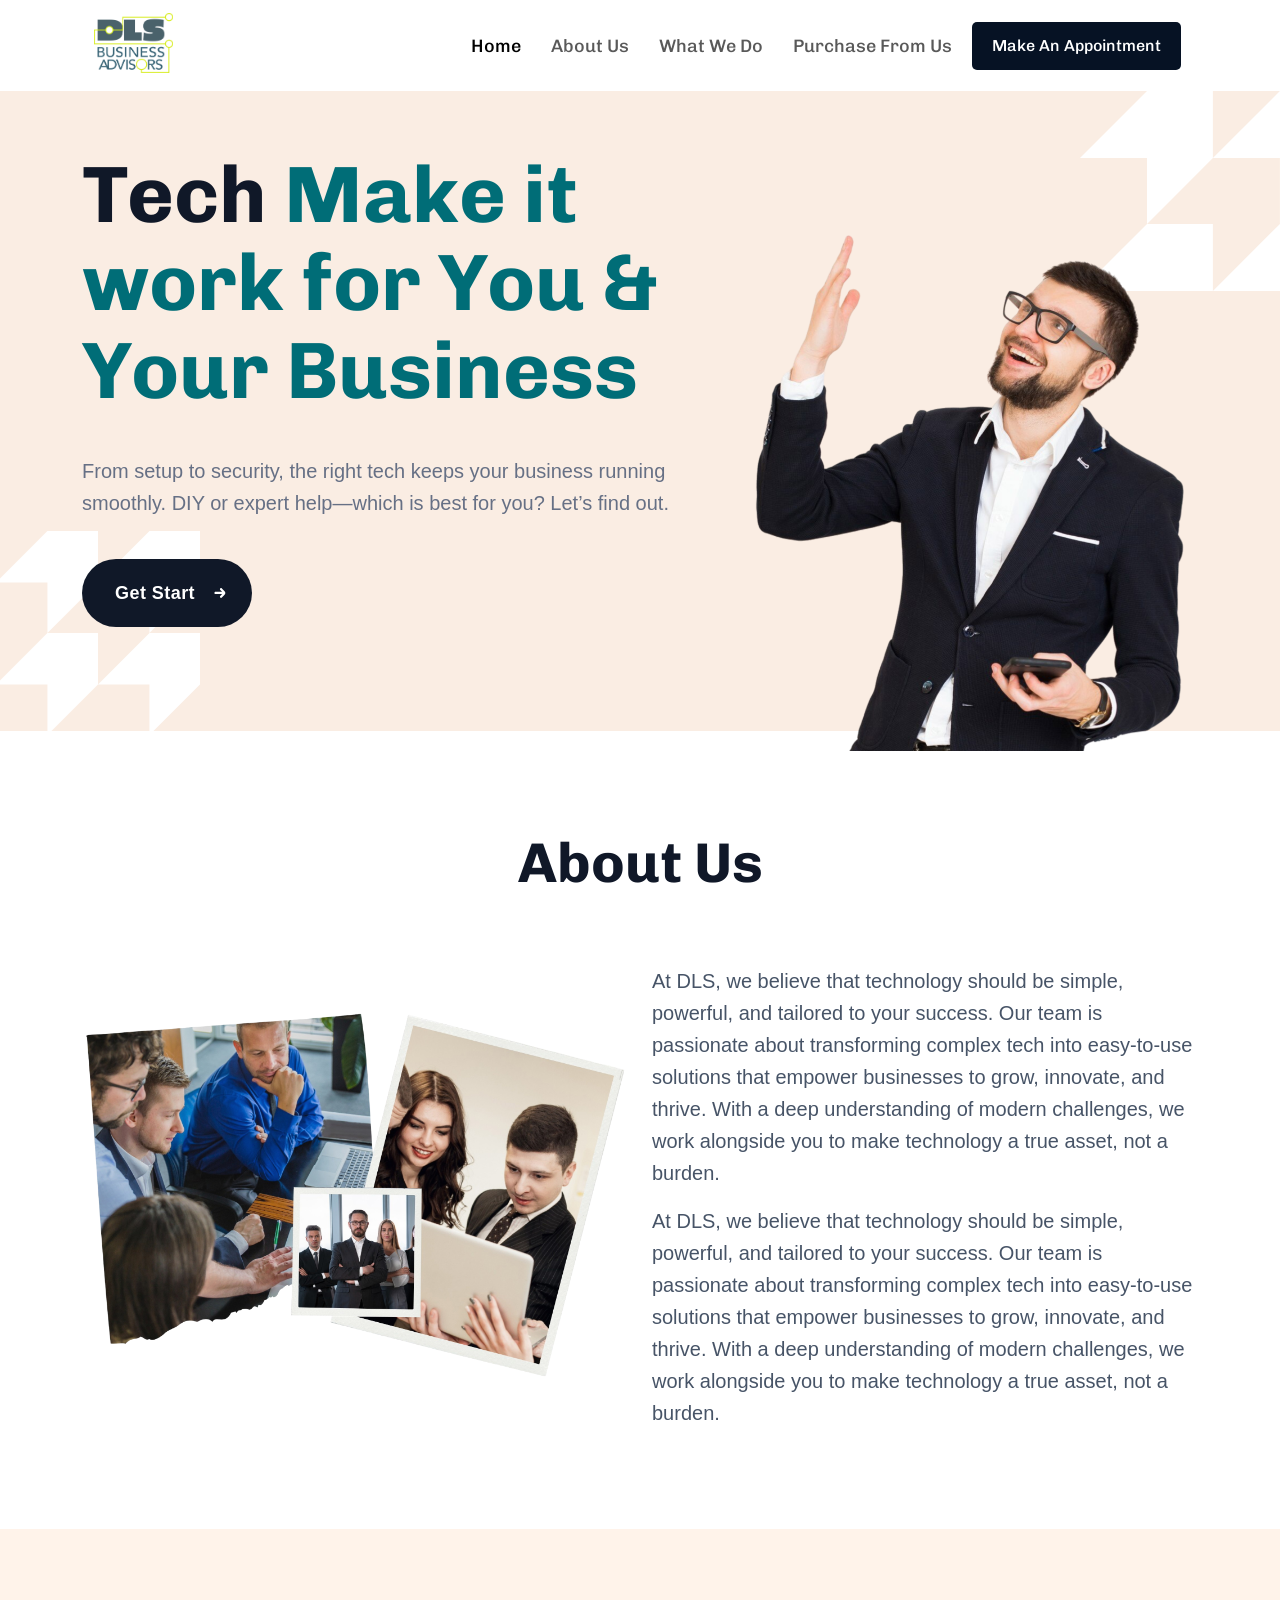
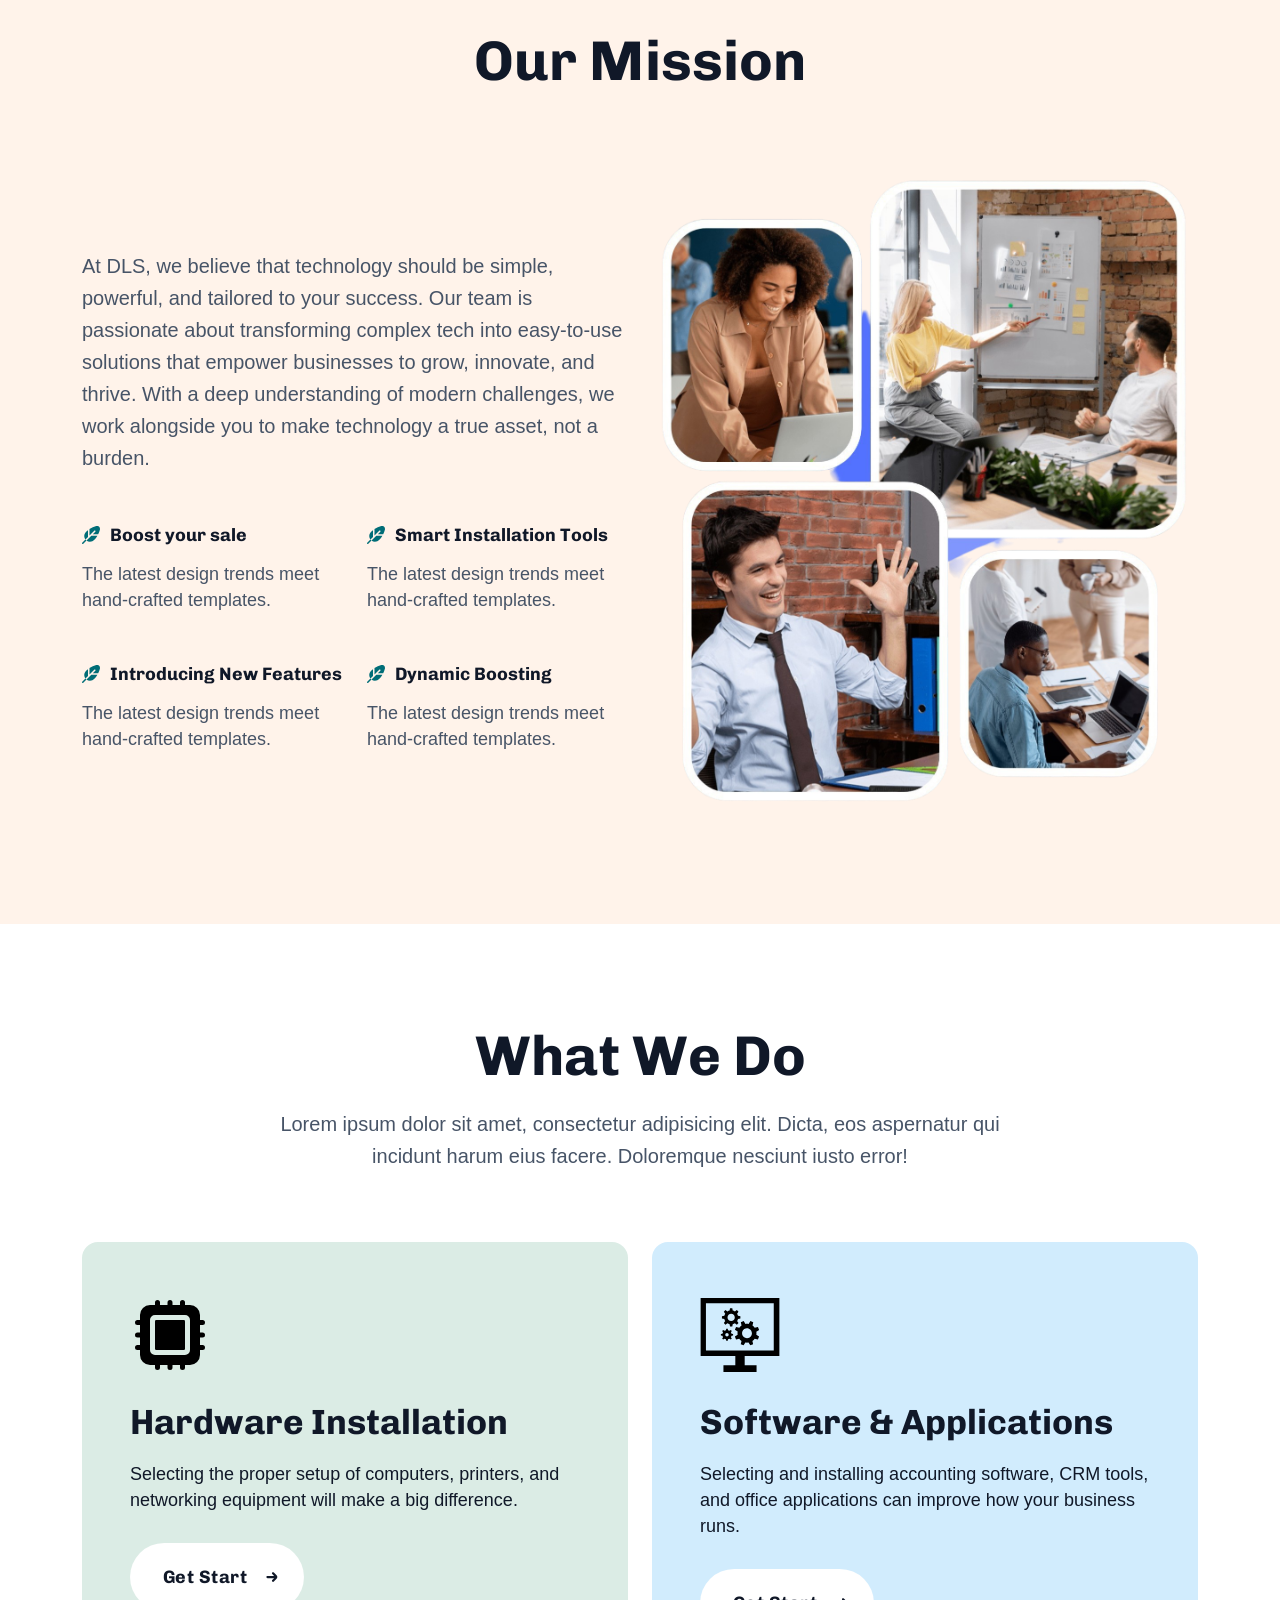
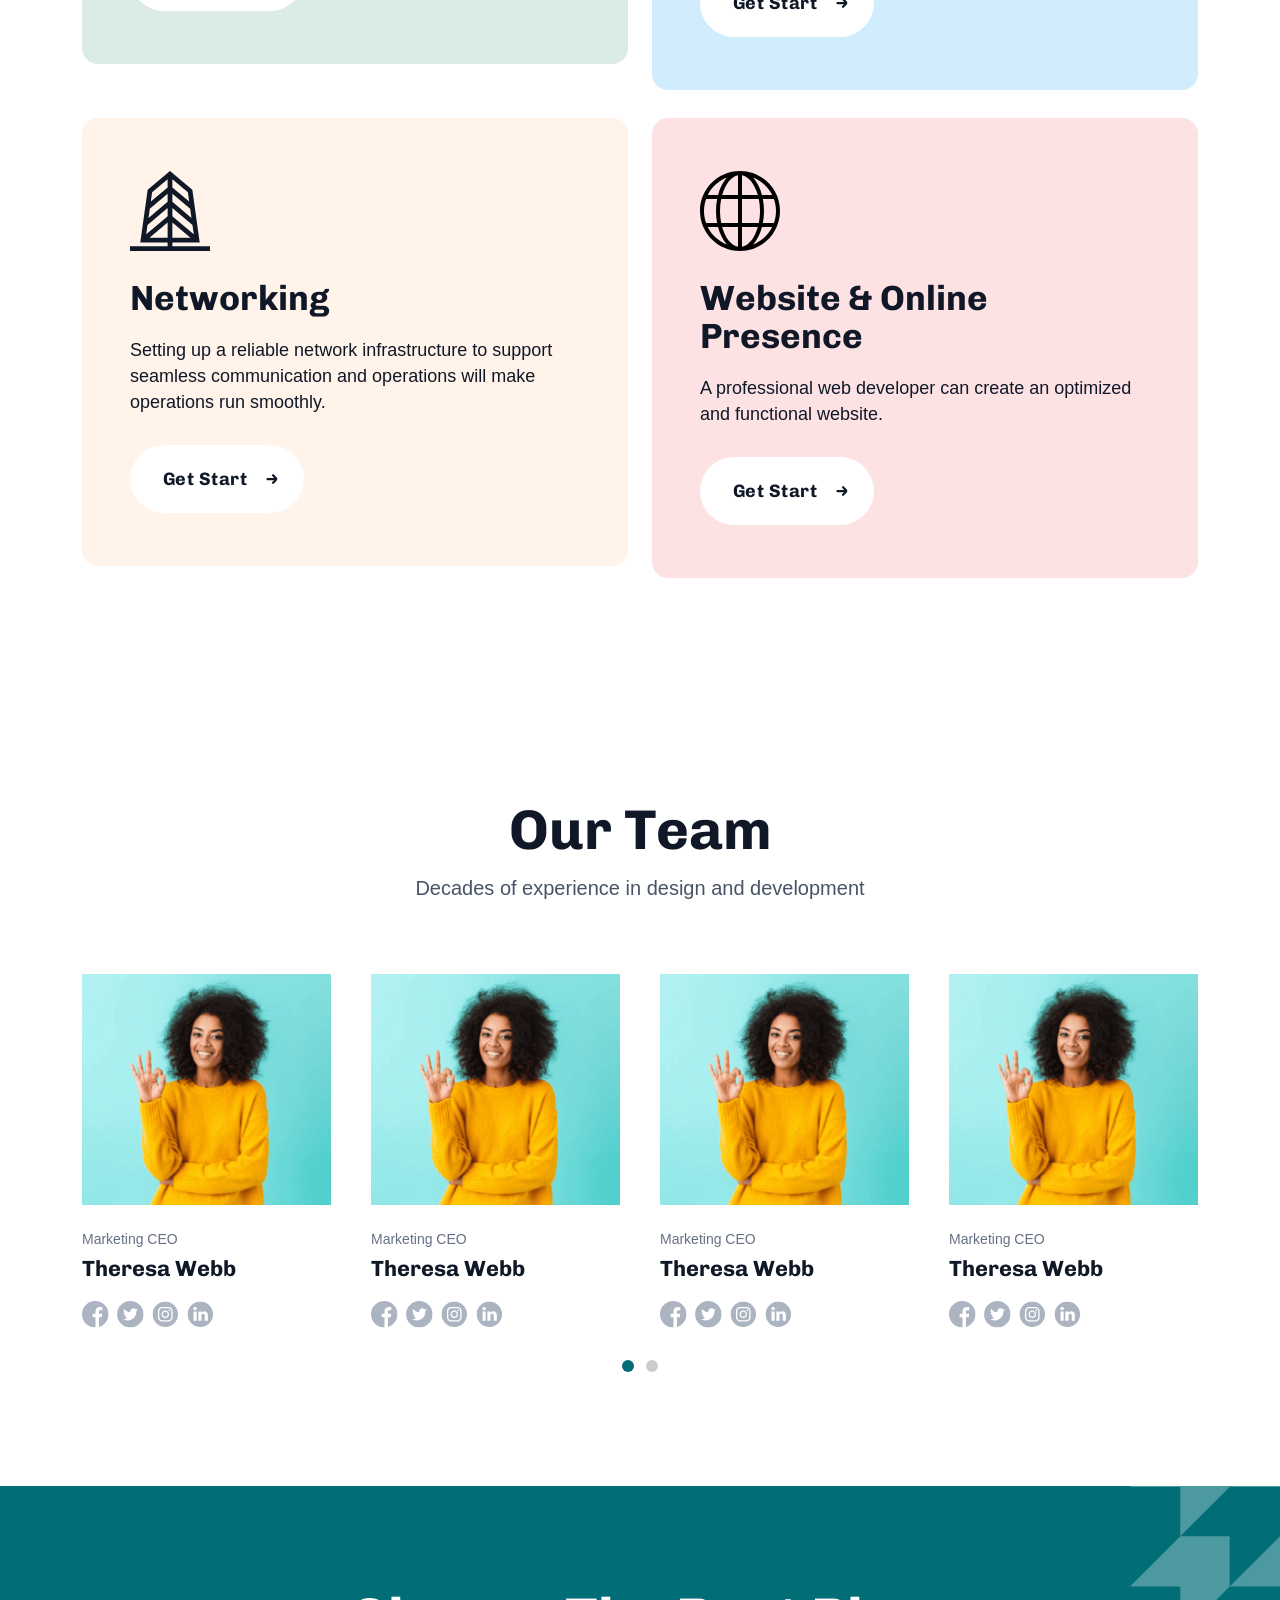
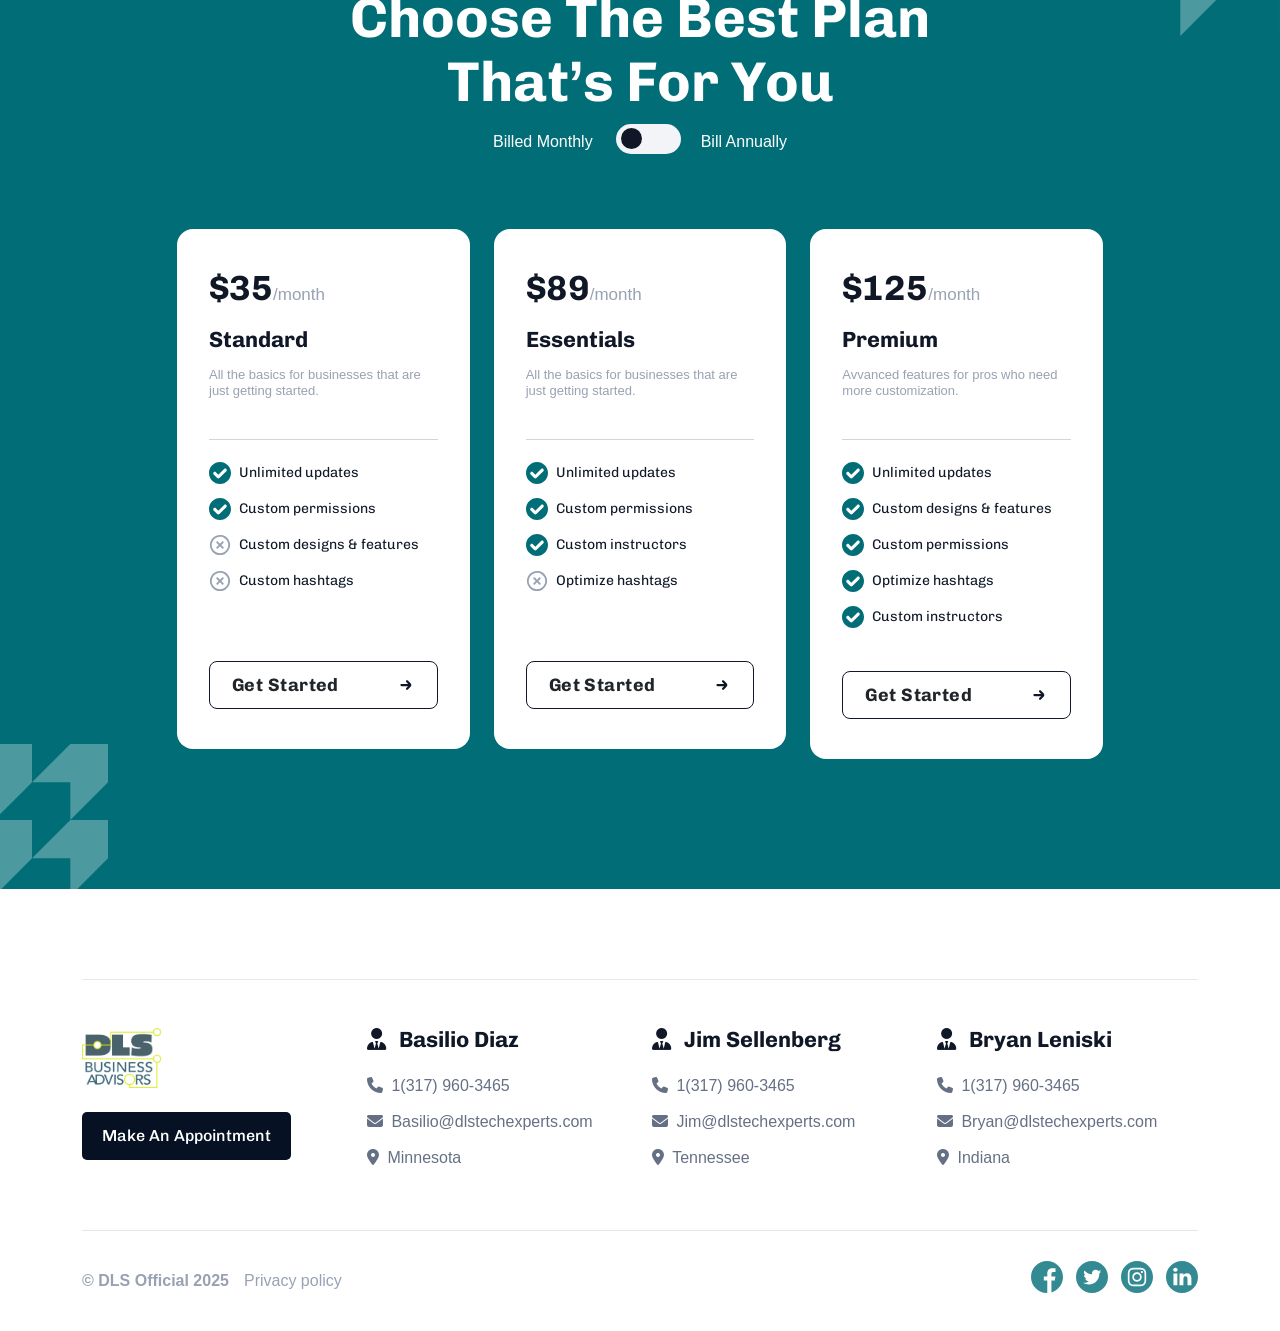
==== index.html @ d608f205 "first commit" ====
<!DOCTYPE html>
<html lang="en">

<head>
    <meta charset="UTF-8">
    <meta name="viewport" content="width=device-width, initial-scale=1, maximum-scale=1">
    <meta http-equiv="X-UA-Compatible" content="ie=edge">
    <title>DLS - Business Advisors</title>
    <link href="assets/css/style.css" rel="stylesheet">
    <link rel="shortcut icon" href="assets/imgs/logo.png" type="image/x-icon">
    <link rel="stylesheet" href="https://cdnjs.cloudflare.com/ajax/libs/font-awesome/6.7.2/css/all.min.css"/>
    <script src="https://cdn.jsdelivr.net/npm/swiper@11/swiper-bundle.min.js"></script>
</head>

<body>

    <!-- Preloader -->
    <div id="preloader-active">
        <div class="preloader d-flex align-items-center justify-content-center">
            <div class="preloader-inner position-relative">
                <div class="text-center">
                    <div class="loader"></div>
                </div>
            </div>
        </div>
    </div>

    <header class="header sticky-bar">
        <div class="container">

            <nav class="navbar navbar-expand-lg">
                <div class="container-fluid">
                    <a class="navbar-brand" href="javascript:void(0)" onclick="window.location.href = window.location.origin">
                        <img src="assets/imgs/logo.png" class="logo">
                    </a>
                    <button class="navbar-toggler" type="button" data-bs-toggle="collapse" data-bs-target="#navbarNav" aria-controls="navbarNav" aria-expanded="false" aria-label="Toggle navigation">
                        <i class="fa-solid fa-bars"></i>
                    </button>
                    <div class="collapse navbar-collapse" id="navbarNav">
                        <ul class="navbar-nav ms-auto text-end text-lg-start mb-2 mb-lg-0">
                            <li class="nav-item">
                                <a class="nav-link active" aria-current="page" href="javascript:void(0)" onclick="window.scrollTo(0,0)">Home</a>
                            </li>
                            <li class="nav-item">
                                <a class="nav-link" href="javascript:void(0)" id="about">About Us</a>
                            </li>
                            <li class="nav-item">
                                <a class="nav-link" href="javascript:void(0)" id="what_we_do">What We Do</a>
                            </li>
                            <li class="nav-item">
                                <a class="nav-link" href="javascript:void(0)" id="purchase">Purchase From Us</a>
                            </li>
                            <li class="nav-item">
                                <a class="nav-link appointment_btn" href="https://outlook.office.com/owa/calendar/DLSBusinessAdvisors1@dlstechexperts.com/bookings/" target="_blank">Make An Appointment</a>
                            </li>
                        </ul>
                    </div>
                </div>
            </nav>

        </div>
    </header>

    <main class="main">

        <!-- hero -->
        <section class="section-box">
            <div class="banner-hero banner-1">
                <div class="container">
                    <div class="row">
                        <div class="col-lg-7">

                            <h1 class="text-display-2">Tech <span class="color-green-900">Make it work for You & Your Business</span></h1>

                            <p class="text-body-lead-large color-gray-500 mt-40 pr-40">
                                From setup to security, the right tech keeps your business running smoothly. DIY or expert help—which is best for you? Let’s find out.
                            </p>

                            <div class="mt-40">
                                <a class="btn btn-black icon-arrow-right-white" href="#">Get Start</a>
                            </div>
                            
                        </div>

                        <div class="col-lg-5 d-none d-lg-block">
                            <div class="banner-imgs">

                               <!--  <div class="video-block shape-1">
                                    <a class="popup-youtube btn-play-video" href="https://www.youtube.com/watch?v=oRI37cOPBQQ"></a>
                                    <span class="text-heading-4">Watch intro video</span>
                                </div> -->

                               <!--  <img class="img-responsive shape-2" src="assets/imgs/page/homepage1/banner.png"> -->

                               <img class="img-responsive shape-2" src="assets/imgs/banner-img.png">

                            </div>
                        </div>

                    </div>
                </div>
            </div>
        </section>

        <!-- about -->
        <section class="section-box" id="about_sec">
            <div class="container mt-50 mb-50 mt-md-100 mb-md-100">

                <h2 class="text-heading-1 color-gray-900 text-center">About Us</h2>

                <div class="row mt-70 align-items-center">

                    <div class="col-lg-6 col-sm-12 block-img-we-do">
                        <img class="bdrd-16 img-responsive w-100" src="assets/imgs/about-01.png">
                    </div>

                    <div class="col-lg-6 col-sm-12 block-we-do">
                      
                        <p class="text-body-lead-large color-gray-600">
                           At DLS, we believe that technology should be simple, powerful, and tailored to your success. Our team is passionate about transforming complex tech into easy-to-use solutions that empower businesses to grow, innovate, and thrive. With a deep understanding of modern challenges, we work alongside you to make technology a true asset, not a burden.
                        </p>

                        <p class="text-body-lead-large color-gray-600 mt-3">
                            At DLS, we believe that technology should be simple, powerful, and tailored to your success. Our team is passionate about transforming complex tech into easy-to-use solutions that empower businesses to grow, innovate, and thrive. With a deep understanding of modern challenges, we work alongside you to make technology a true asset, not a burden.
                        </p>

                    </div>

                </div>
            </div>
        </section>

        <!-- mission -->
        <section class="section-box bg-2">
            <div class="container mt-50 mb-50 mt-md-100 mb-md-100">

                <h2 class="text-heading-1 color-gray-900 text-center">Our Mission</h2>

                <div class="row mt-70 align-items-center">

                    <div class="col-lg-6 col-sm-12 block-we-do order-2 order-lg-1">
                      
                        <p class="text-body-lead-large color-gray-600 mt-3">
                            At DLS, we believe that technology should be simple, powerful, and tailored to your success. Our team is passionate about transforming complex tech into easy-to-use solutions that empower businesses to grow, innovate, and thrive. With a deep understanding of modern challenges, we work alongside you to make technology a true asset, not a burden.
                        </p>

                        <div class="row">
                            <div class="col-lg-6 col-sm-6 col-12 mt-50">
                                <h4 class="text-heading-6 icon-leaf">Boost your sale</h4>
                                <p class="text-body-excerpt color-gray-600 mt-15">The latest design trends meet hand-crafted templates.</p>
                            </div>
                            <div class="col-lg-6 col-sm-6 col-12 mt-50">
                                <h4 class="text-heading-6 icon-leaf">Smart Installation Tools</h4>
                                <p class="text-body-excerpt color-gray-600 mt-15">The latest design trends meet hand-crafted templates.</p>
                            </div>
                            <div class="col-lg-6 col-sm-6 col-12 mt-50">
                                <h4 class="text-heading-6 icon-leaf">Introducing New Features</h4>
                                <p class="text-body-excerpt color-gray-600 mt-15">The latest design trends meet hand-crafted templates.</p>
                            </div>
                            <div class="col-lg-6 col-sm-6 col-12 mt-50">
                                <h4 class="text-heading-6 icon-leaf">Dynamic Boosting</h4>
                                <p class="text-body-excerpt color-gray-600 mt-15">The latest design trends meet hand-crafted templates.</p>
                            </div>
                        </div>

                    </div>

                    <div class="col-lg-6 col-sm-12 block-img-we-do order-1 order-lg-2">
                        <img class="bdrd-16 img-responsive w-100" src="assets/imgs/mission-01.png">
                    </div>

                </div>
            </div>
        </section>

        <!-- what we do -->
        <section class="section-box" id="what_we_do_sec">

            <div class="container mt-50 mb-50 mt-md-100 mb-md-100">

                <div class="row">
                    <div class="col-lg-2 col-sm-1 col-12"></div>
                    <div class="col-lg-8 col-sm-10 col-12 text-center">
                        <h2 class="text-heading-1 color-gray-900">What We Do</h2>
                        <p class="text-body-lead-large color-gray-600 mt-20">Lorem ipsum dolor sit amet, consectetur adipisicing elit. Dicta, eos aspernatur qui incidunt harum eius facere. Doloremque nesciunt iusto error!</p>
                    </div>
                    <div class="col-lg-2 col-sm-1 col-12"></div>
                </div>

                <div class="row mt-70">

                    <div class="col-md-6 col-sm-12">
                        <div class="card-grid-1 bg-5 bg-business hover-up">
                            <div class="grid-1-img">
                                <img src="assets/imgs/hardware-chip.svg">
                            </div>
                            <h3 class="text-heading-3 mt-20">Hardware Installation</h3>
                            <p class="text-body-excerpt mt-20">Selecting the proper setup
                                of computers, printers, and networking equipment
                                will make a big difference.</p>
                            <div class="mt-30">
                                <a class="btn btn-default btn-white icon-arrow-right" href="#">Get Start</a>
                            </div>
                        </div>
                    </div>

                    <div class="col-md-6 col-sm-12">
                        <div class="card-grid-1 bg-9 bg-local hover-up">
                            <div class="grid-1-img">
                                <img src="assets/imgs/software.svg">
                            </div>
                            <h3 class="text-heading-3 mt-20">Software & Applications</h3>
                            <p class="text-body-excerpt mt-20">Selecting and installing
                                accounting software, CRM tools, and office
                                applications can improve how your business runs.</p>
                            
                            <div class="mt-30">
                                <a class="btn btn-default btn-white icon-arrow-right" href="#">Get Start</a>
                            </div>
                        </div>
                    </div>

                    <div class="col-md-6 col-sm-12">
                        <div class="card-grid-1 bg-2 bg-social hover-up">
                            <div class="grid-1-img">
                                <img src="assets/imgs/page/homepage1/social.svg">
                            </div>
                            <h3 class="text-heading-3 mt-20">Networking</h3>
                            <p class="text-body-excerpt mt-20">Setting up a reliable network
                                infrastructure to support seamless communication
                                and operations will make operations run smoothly.</p>
                            <div class="mt-30">
                                <a class="btn btn-default btn-white icon-arrow-right" href="#">Get Start</a>
                            </div>
                        </div>
                    </div>

                    <div class="col-md-6 col-sm-12">
                        <div class="card-grid-1 bg-3 bg-social hover-up">
                            <div class="grid-1-img">
                                <img src="assets/imgs/website.svg">
                            </div>
                            <h3 class="text-heading-3 mt-20">Website & Online Presence</h3>
                            <p class="text-body-excerpt mt-20">A professional web
                                developer can create an optimized and functional
                                website.</p>
                            <div class="mt-30">
                                <a class="btn btn-default btn-white icon-arrow-right" href="#">Get Start</a>
                            </div>
                        </div>
                    </div>

                </div>

            </div>

        </section> 

        <!-- team -->
        <section class="section-box">

            <div class="container mt-50 mb-50 mt-md-100 mb-md-100">

                <h3 class="text-heading-1 mb-10 text-center">Our Team</h3>
                <p class="text-body-lead-large color-gray-600 text-center">Decades of experience in design and development</p>
        
                <div class="box-swiper mt-70">

                    <div class="swiper-container">

                    <div class="swiper mySwiper position-relative">
                    
                        <div class="swiper-wrapper">

                            <div class="swiper-slide">
                                <div class="card-grid-style-5 hover-up">
                                    <div class="grid-5-img mb-15">
                                        <img src="assets/imgs/team-1.png">
                                    </div>
                                    <span class="text-body-text-md color-gray-500">Marketing CEO</span>
                                    <h3 class="text-heading-5 mb-5 mt-5">Theresa Webb</h3>
                                    <div class="social-bottom">
                                        <a href="#" class="icon-socials icon-facebook"></a>
                                        <a href="#" class="icon-socials icon-twitter"></a>
                                        <a href="#" class="icon-socials icon-instagram"></a>
                                        <a href="#" class="icon-socials icon-linkedin"></a>
                                    </div>
                                </div>
                            </div>

                            <div class="swiper-slide">
                                <div class="card-grid-style-5 hover-up">
                                    <div class="grid-5-img mb-15">
                                        <img src="assets/imgs/team-1.png">
                                    </div>
                                    <span class="text-body-text-md color-gray-500">Marketing CEO</span>
                                    <h3 class="text-heading-5 mb-5 mt-5">Theresa Webb</h3>
                                    <div class="social-bottom">
                                        <a href="#" class="icon-socials icon-facebook"></a>
                                        <a href="#" class="icon-socials icon-twitter"></a>
                                        <a href="#" class="icon-socials icon-instagram"></a>
                                        <a href="#" class="icon-socials icon-linkedin"></a>
                                    </div>
                                </div>
                            </div>

                            <div class="swiper-slide">
                                <div class="card-grid-style-5 hover-up">
                                    <div class="grid-5-img mb-15">
                                        <img src="assets/imgs/team-1.png">
                                    </div>
                                    <span class="text-body-text-md color-gray-500">Marketing CEO</span>
                                    <h3 class="text-heading-5 mb-5 mt-5">Theresa Webb</h3>
                                    <div class="social-bottom">
                                        <a href="#" class="icon-socials icon-facebook"></a>
                                        <a href="#" class="icon-socials icon-twitter"></a>
                                        <a href="#" class="icon-socials icon-instagram"></a>
                                        <a href="#" class="icon-socials icon-linkedin"></a>
                                    </div>
                                </div>
                            </div>

                            <div class="swiper-slide">
                                <div class="card-grid-style-5 hover-up">
                                    <div class="grid-5-img mb-15">
                                        <img src="assets/imgs/team-1.png">
                                    </div>
                                    <span class="text-body-text-md color-gray-500">Marketing CEO</span>
                                    <h3 class="text-heading-5 mb-5 mt-5">Theresa Webb</h3>
                                    <div class="social-bottom">
                                        <a href="#" class="icon-socials icon-facebook"></a>
                                        <a href="#" class="icon-socials icon-twitter"></a>
                                        <a href="#" class="icon-socials icon-instagram"></a>
                                        <a href="#" class="icon-socials icon-linkedin"></a>
                                    </div>
                                </div>
                            </div>

                            <div class="swiper-slide">
                                <div class="card-grid-style-5 hover-up">
                                    <div class="grid-5-img mb-15">
                                        <img src="assets/imgs/team-1.png">
                                    </div>
                                    <span class="text-body-text-md color-gray-500">Marketing CEO</span>
                                    <h3 class="text-heading-5 mb-5 mt-5">Theresa Webb</h3>
                                    <div class="social-bottom">
                                        <a href="#" class="icon-socials icon-facebook"></a>
                                        <a href="#" class="icon-socials icon-twitter"></a>
                                        <a href="#" class="icon-socials icon-instagram"></a>
                                        <a href="#" class="icon-socials icon-linkedin"></a>
                                    </div>
                                </div>
                            </div>

                        </div>

                        <div class="swiper-pagination"></div>

                        
                    </div> 
                
                    </div>

                </div>

            </div>

        </section>
        
        <script>
            var swiper = new Swiper(".mySwiper", {
              slidesPerView: 1,
              spaceBetween: 10,
              pagination: {
                el: ".swiper-pagination",
                clickable: true,
              },
              breakpoints: {
                576: {
                  slidesPerView: 2,
                  spaceBetween: 20,
                },
                768: {
                  slidesPerView: 3,
                  spaceBetween: 30,
                },
                1024: {
                  slidesPerView: 4,
                  spaceBetween: 40,
                },
              },
            });
        </script>

        <!-- price -->
        <section class="section-box section-green" id="price_sec">
            <div class="container mt-50 mb-50 mt-md-100 mb-md-100">

                <h3 class="text-heading-1 color-white text-center mb-10">Choose The Best Plan<br class="d-lg-block d-none"> That&rsquo;s For You</h3>

                <div class="text-center mt-10"><span class="text-lg text-billed">Billed Monthly</span>
                    <label class="switch ml-20 mr-20">
                    <input id="cb_billed_type" type="checkbox" name="billed_type" onchange="checkBilled()"><span class="slider round"></span>
                    </label><span class="text-lg text-billed">Bill Annually</span>
                </div>

                <div class="block-pricing mt-70">
                    <div class="row">
                        <div class="col-xl-10 col-lg-12 offset-xl-1">
                            <div class="row">
                                <div class="col-lg-4 col-md-6 wow animate__animated animate__fadeIn" data-wow-delay=".1s">
                                    <div class="box-pricing-item">
                                        <div class="box-info-price"><span class="text-heading-3 for-month display-month">$35</span><span class="text-heading-3 for-year">$420</span><span class="text-month for-month text-body-small color-gray-400">/month</span><span class="text-month for-year text-body-small color-gray-400">/year</span></div>
                                        <div class="line-bd-bottom">
                                            <h4 class="text-heading-5 mb-15">Standard</h4>
                                            <p class="text-body-small color-gray-400">All the basics for businesses that are just getting started.</p>
                                        </div>
                                        <ul class="list-package-feature">
                                            <li>Unlimited updates</li>
                                            <li>Custom permissions</li>
                                            <li class="uncheck">Custom designs &amp; features</li>
                                            <li class="uncheck">Custom hashtags</li>
                                        </ul>
                                        <div><a class="btn btn-black-border text-body-lead icon-arrow-right" href="#">Get Started</a></div>
                                    </div>
                                </div>
                                <div class="col-lg-4 col-md-6 wow animate__animated animate__fadeIn" data-wow-delay=".2s">
                                    <div class="box-pricing-item">
                                        <div class="box-info-price"><span class="text-heading-3 for-month display-month">$89</span><span class="text-heading-3 for-year">$1068</span><span class="text-month for-month text-body-small color-gray-400">/month</span><span class="text-month for-year text-body-small color-gray-400">/year</span></div>
                                        <div class="line-bd-bottom">
                                            <h4 class="text-heading-5 mb-15">Essentials</h4>
                                            <p class="text-body-small color-gray-400">All the basics for businesses that are just getting started.</p>
                                        </div>
                                        <ul class="list-package-feature">
                                            <li>Unlimited updates</li>
                                            <li>Custom permissions</li>
                                            <li>Custom instructors</li>
                                            <li class="uncheck">Optimize hashtags</li>
                                        </ul>
                                        <div><a class="btn btn-black-border text-body-lead icon-arrow-right" href="#">Get Started</a></div>
                                    </div>
                                </div>
                                <div class="col-lg-4 col-md-12 wow animate__animated animate__fadeIn" data-wow-delay=".4s">
                                    <div class="box-pricing-item">
                                        <div class="box-info-price"><span class="text-heading-3 for-month display-month">$125</span><span class="text-heading-3 for-year">$1500</span><span class="text-month for-month text-body-small color-gray-400">/month</span><span class="text-month for-year text-body-small color-gray-400">/year</span></div>
                                        <div class="line-bd-bottom">
                                            <h4 class="text-heading-5 mb-15">Premium</h4>
                                            <p class="text-body-small color-gray-400">Avvanced features for pros who need more customization.</p>
                                        </div>
                                        <ul class="list-package-feature">
                                            <li>Unlimited updates</li>
                                            <li>Custom designs &amp; features</li>
                                            <li>Custom permissions</li>
                                            <li>Optimize hashtags</li>
                                            <li>Custom instructors</li>
                                        </ul>
                                        <div><a class="btn btn-black-border text-body-lead icon-arrow-right" href="#">Get Started</a></div>
                                    </div>
                                </div>
                            </div>
                        </div>
                    </div>
                </div>

            </div>
        </section>
   
    </main>

    <!-- Footer-->
    <footer class="footer mt-50">
        <div class="container">
            
            <div class="footer-top"></div>

            <div class="row">

                <div class="col-lg-3 mb-30">

                    <a href="javascript:void(0)" onclick="window.location.href = window.location.origin">
                        <img src="assets/imgs/logo.png" class="logo">
                    </a>

                    <br>
                    <a class="nav-link appointment_btn d-inline-block mt-3" href="https://outlook.office.com/owa/calendar/DLSBusinessAdvisors1@dlstechexperts.com/bookings/" target="_blank">Make An Appointment</a>
                
                </div>

                <div class="col-lg-3 mb-30">
                    <h4 class="text-heading-5">
                        <i class="fa-solid fa-user-tie me-2"></i> 
                        Basilio Diaz
                    </h4>
                    <ul class="menu-footer mt-20">
                        <li><a href="tel:1(317)960-3465"><i class="fa-solid fa-phone me-1"></i> 1(317) 960-3465</a></li>
                        <li><a href="mailto:basilio@dlstechexperts.com"><i class="fa-solid fa-envelope me-1"></i> Basilio@dlstechexperts.com</a></li>
                        <li><a href="javascript:void(0)"><i class="fa-solid fa-location-dot me-1"></i> Minnesota</a></li>
                    </ul>
                </div>

                <div class="col-lg-3 mb-30">
                    <h4 class="text-heading-5">
                        <i class="fa-solid fa-user-tie me-2"></i> 
                        Jim Sellenberg
                    </h4>
                    <ul class="menu-footer mt-20">
                        <li><a href="tel:1(317) 960-3465"><i class="fa-solid fa-phone me-1"></i> 1(317) 960-3465</a></li>
                        <li><a href="mailto:jim@dlstechexperts.com"><i class="fa-solid fa-envelope me-1"></i> Jim@dlstechexperts.com</a></li>
                        <li><a href="javascript:void(0)"><i class="fa-solid fa-location-dot me-1"></i> Tennessee</a></li>
                    </ul>
                </div>

                <div class="col-lg-3 mb-30">
                    <h4 class="text-heading-5">
                        <i class="fa-solid fa-user-tie me-2"></i> 
                        Bryan Leniski
                    </h4>
                    <ul class="menu-footer mt-20">
                        <li><a href="tel:1(317) 960-3465"><i class="fa-solid fa-phone me-1"></i> 1(317) 960-3465</a></li>
                        <li><a href="mailto:bryan@dlstechexperts.com"><i class="fa-solid fa-envelope me-1"></i> Bryan@dlstechexperts.com</a></li>
                        <li><a href="javascript:void(0)"><i class="fa-solid fa-location-dot me-1"></i> Indiana</a></li>
                    </ul>
                </div>
                
            </div>

            <div class="footer-bottom mt-20">
                <div class="row">
                    <div class="col-md-6 text-center text-md-start d-flex align-items-center justify-content-center justify-content-md-start flex-wrap flex-md-nowrap">
                        <span class="color-gray-400 text-body-lead">&copy; DLS Official 2025</span>
                        <a class="text-body-text color-gray-400 ml-15 ml-md-50" href="privacy-policy.html">Privacy policy</a>
                    </div>
                    <div class="col-md-6 text-center text-lg-end text-md-end">
                        <div class="footer-social">
                            <a class="icon-socials icon-facebook" href="https://facebook.com" target="_blank"></a>
                            <a class="icon-socials icon-twitter" href="https://twitter.com" target="_blank"></a>
                            <a class="icon-socials icon-instagram" href="https://www.instagram.com" target="_blank"></a>
                            <a class="icon-socials icon-linkedin" href="https://www.linkedin.com" target="_blank"></a></div>
                    </div>
                </div>
            </div>

        </div>
    </footer>


    <!-- <script src="assets/js/vendors/modernizr-3.6.0.min.js"></script> -->
    <script src="assets/js/vendors/jquery-3.7.1.min.js"></script>
   <!--  <script src="assets/js/vendors/jquery-migrate-3.3.0.min.js"></script> -->
    <script src="assets/js/vendors/bootstrap.bundle.min.js"></script>
   <!--  <script src="assets/js/vendors/waypoints.js"></script> -->
    <script src="assets/js/vendors/wow.js"></script>
    <script src="assets/js/vendors/magnific-popup.js"></script>
    <!-- <script src="assets/js/vendors/perfect-scrollbar.min.js"></script> -->
    <!-- <script src="assets/js/vendors/select2.min.js"></script> -->
    <!-- <script src="assets/js/vendors/isotope.js"></script> -->
    <script src="assets/js/vendors/scrollup.js"></script> <!-- custom code kore scroll to top ata change kora jabe-->
    <!-- <script src="assets/js/vendors/counterup.js"></script> -->
    <script src="assets/js/vendors/slick.js"></script> <!-- not must, sorale js ace, oita o remove korte hobe -->
    <!-- <script src="assets/js/vendors/jquery.elevatezoom.js"></script> -->
    <script src="assets/js/vendors/swiper-bundle.min.js"></script>
    <!-- <script src="assets/js/vendors/noUISlider.js"></script> -->
    <!-- <script src="assets/js/vendors/slider.js"></script> -->
    <script src="assets/js/main.js"></script>
</body>
</html>
---- assets/css/style.css ----
@import url(https://fonts.bunny.net/css?family=chivo:400,700|noto-sans:400,700);
/*import vendors*/

@import url(../css/vendors/normalize.css);
@import url(../css/vendors/bootstrap.min.css);
@import url(../css/vendors/uicons-regular-rounded.css);
@import url(../css/vendors/swiper-bundle.min.css);
@import url(../css/vendors/magnific-popup.css);
@import url(../css/vendors/select2.min.css);
@import url(../css/vendors/perfect-scrollbar.css);
@import url(../css/vendors/animate.min.css);
@import url(../css/vendors/slick.css);
/*RESET*/

html,
body,
div,
span,
applet,
object,
iframe,
h1,
h2,
h3,
h4,
h5,
h6,
p,
blockquote,
pre,
a,
abbr,
acronym,
address,
big,
cite,
code,
del,
dfn,
em,
img,
ins,
kbd,
q,
s,
samp,
small,
strike,
strong,
sub,
sup,
tt,
var,
b,
u,
i,
center,
dl,
dt,
dd,
ol,
ul,
li,
fieldset,
form,
label,
legend,
table,
caption,
tbody,
tfoot,
thead,
tr,
th,
td,
article,
aside,
canvas,
details,
embed,
figure,
figcaption,
footer,
header,
hgroup,
menu,
nav,
output,
ruby,
section,
summary,
time,
mark,
audio,
video {
    margin: 0;
    padding: 0;
    border: 0;
    font-size: 100%;
    font: inherit;
    vertical-align: baseline;
}

.hieu-test {
    display: none;
}

main {
    display: block;
    clear: both;
}

thead {
    font-weight: 600;
}

article,
aside,
details,
figcaption,
figure,
footer,
header,
hgroup,
menu,
nav,
section {
    display: block;
}

body {
    line-height: 1;
}

ol,
ul {
    list-style: none;
}

blockquote,
q {
    quotes: none;
}

blockquote:before,
blockquote:after,
q:before,
q:after {
    content: "";
    content: none;
}

table {
    border-collapse: collapse;
    border-spacing: 0;
}

img {
    max-width: 100%;
}

input,
select,
button,
textarea {
    font-family: "Chivo", sans-serif;
    font-size: 14px;
}

*:focus,
select:focus,
.custom-select:focus,
button:focus,
textarea:focus,
textarea.form-control:focus,
input.form-control:focus,
input[type=text]:focus,
input[type=password]:focus,
input[type=email]:focus,
input[type=number]:focus,
[type=text].form-control:focus,
[type=password].form-control:focus,
[type=email].form-control:focus,
[type=tel].form-control:focus,
[contenteditable].form-control:focus {
    outline: none !important;
    box-shadow: none !important;
}

input:focus::-moz-placeholder {
    opacity: 0;
    -webkit-transition: 0.4s;
    -o-transition: 0.4s;
    transition: 0.4s;
}

li.hr span {
    width: 100%;
    height: 1px;
    background-color: #e4e4e4;
    margin: 20px 0;
    display: block;
}

/*--- Common Classes---------------------*/

::selection {
    background: #006D77;
    /* WebKit/Blink Browsers */
    color: #fff;
}

::-moz-selection {
    background: #006D77;
    /* Gecko Browsers */
    color: #fff;
}

::placeholder {
    color: #667085;
    opacity: 1;
}

:-ms-input-placeholder,
::-webkit-input-placeholder {
    color: #667085;
    opacity: 1;
}

.fix {
    overflow: hidden;
}

.hidden {
    display: none;
}

.clear {
    clear: both;
}

.section {
    float: left;
    width: 100%;
}

.f-right {
    float: right;
}

.capitalize {
    text-transform: capitalize;
}

.uppercase {
    text-transform: uppercase;
}

.bg-img {
    background-position: center center;
    background-size: cover;
}

.position-relative {
    position: relative;
}

.height-100vh {
    height: 100vh !important;
}

*:focus,
select:focus,
.custom-select:focus,
button:focus,
textarea:focus,
textarea.form-control:focus,
input.form-control:focus,
input[type=text]:focus,
input[type=password]:focus,
input[type=email]:focus,
input[type=number]:focus,
[type=text].form-control:focus,
[type=password].form-control:focus,
[type=email].form-control:focus,
[type=tel].form-control:focus,
[contenteditable].form-control:focus {
    outline: none !important;
    box-shadow: none;
}

.border-radius {
    border-radius: 4px;
}

.border-radius-5 {
    border-radius: 5px;
}

.border-radius-10 {
    border-radius: 10px;
}

.border-radius-15 {
    border-radius: 15px;
}

.border-radius-20 {
    border-radius: 20px;
}

.hover-up {
    transition: all 0.25s cubic-bezier(0.02, 0.01, 0.47, 1);
}

.hover-up:hover {
    transform: translateY(-3px);
    transition: all 0.25s cubic-bezier(0.02, 0.01, 0.47, 1);
}

body {
    background: #ffffff;
    background-size: contain;
}

a {
    text-decoration: none;
}

*:hover {
    transition-duration: 0.2s;
}

.img-responsive {
    max-width: 100%;
}

.text-body-lead {
    font-family: "Noto Sans", sans-serif;
    font-weight: bold;
    font-size: 16px;
    line-height: 24px;
}

.text-body-excerpt {
    font-family: "Noto Sans", sans-serif;
    font-weight: 400;
    font-size: 18px;
    line-height: 26px;
}

.text-body-text {
    font-family: "Noto Sans", sans-serif;
    font-weight: 400 !important;
    font-size: 16px;
    line-height: 28px;
}

.text-body-quote {
    font-family: "Noto Sans", sans-serif;
    font-weight: 600;
    font-size: 20px;
    line-height: 28px;
}

.text-body-normal {
    font-family: "Noto Sans", sans-serif;
    font-weight: 400;
    font-size: 20px;
    line-height: 28px;
}

.text-body-capitalized {
    font-family: "Noto Sans", sans-serif;
    font-weight: 400;
    font-size: 14px;
    line-height: 19px;
    letter-spacing: 2px;
}

.text-body-small {
    font-family: "Noto Sans", sans-serif;
    font-weight: 500;
    font-size: 13px;
    line-height: 16px;
}

.text-body-tiny {
    font-family: "Noto Sans", sans-serif;
    font-weight: 600;
    font-size: 10px;
    line-height: 14px;
}

.text-body-lead-large {
    font-family: "Noto Sans", sans-serif;
    font-weight: 400;
   /*  font-size: 24px;
    line-height: 32px; */

    font-size: 20px;
    line-height: 32px;
}

.text-body-text-md {
    font-family: "Noto Sans", sans-serif;
    font-weight: 400;
    font-size: 14px;
    line-height: 19px;
}

.tablet-display-2 {
    font-family: "Chivo", sans-serif;
    font-weight: bold;
    font-size: 72px;
    line-height: 82px;
    letter-spacing: -0.5%;
}

.text-display-1 {
    font-family: "Chivo", sans-serif;
    font-weight: 900;
    font-size: 96px;
    line-height: 132px;
    letter-spacing: -1%;
}

.text-display-2 {
    font-family: "Chivo", sans-serif;
    font-weight: bold;
    font-size: 80px;
    line-height: 88px;
    letter-spacing: -0.5%;
}

.text-display-3 {
    font-family: "Chivo", sans-serif;
    font-weight: bold;
    font-size: 64px;
    line-height: 72px;
    letter-spacing: 0%;
}

.text-display-4 {
    font-family: "Chivo", sans-serif;
    font-weight: 400;
    font-size: 56px;
    line-height: 66px;
    letter-spacing: 0%;
}

.text-heading-1 {
    font-family: "Chivo", sans-serif;
    font-weight: bold;
    font-size: 56px;
    line-height: 64px;
    letter-spacing: -1%;
    color: #101828;
}

.text-heading-2 {
    font-family: "Chivo", sans-serif;
    font-weight: bold;
    font-size: 42px;
    line-height: 44px;
    letter-spacing: 0%;
}

.text-heading-3 {
    font-family: "Chivo", sans-serif;
    font-weight: bold;
    font-size: 35px;
    line-height: 38px;
    letter-spacing: 0%;
}

.text-heading-4 {
    font-family: "Chivo", sans-serif;
    font-weight: bold;
    font-size: 28px;
    line-height: 32px;
    letter-spacing: 0%;
}

.text-heading-5 {
    font-family: "Chivo", sans-serif;
    font-weight: bold;
    font-size: 22px;
    line-height: 24px;
    letter-spacing: 0%;
}

.text-heading-6 {
    font-family: "Chivo", sans-serif;
    font-weight: bold;
    font-size: 18px;
    line-height: 22px;
    letter-spacing: 0%;
}

.text-bold {
    font-family: "Noto Sans", sans-serif;
    font-size: 14px;
    line-height: 14px;
    font-weight: bold;
}

.color-orange-100 {
    color: #FAEDE3;
}

.color-orange-500 {
    color: #FFDDD2;
}

.color-orange-900 {
    color: #E29578;
}

.color-green-900 {
    color: #006D77 !important;
}

.color-green-500 {
    color: #83C5BE;
}

.color-green-100 {
    color: #AFEAE4;
}

.color-gray-900 {
    color: #101828 !important;
}

.color-gray-1000 {
    color: #1F2938;
}

.color-gray-1100 {
    color: #7E7E7E;
}

.color-gray-1200 {
    color: #9A9A9A;
}

.color-gray-500 {
    color: #667085;
}

.color-gray-400 {
    color: #98A2B3 !important;
}

.color-gray-300 {
    color: #D0D5DD !important;
}

.color-gray-600 {
    color: #475467;
}

.color-gray-100 {
    color: #F2F4F7;
}

.color-white {
    color: #ffffff !important;
}

.bg-1 {
    background-color: #EAE4E9 !important;
}

.bg-2 {
    background-color: #FFF3EA !important;
}

.bg-2-opacity-80 {
    background-color: rgba(255, 243, 234, 0.8);
}

.bg-3 {
    background-color: #FDE2E4 !important;
}

.bg-4 {
    background-color: #FAD2E1 !important;
}

.bg-5 {
    background-color: #DBECE5 !important;
}

.bg-6 {
    background-color: #BEE1E6 !important;
}

.bg-6-opacity-30 {
    background-color: rgba(190, 225, 230, 0.3019607843) !important;
}

.bg-7 {
    background-color: #F0EFEB !important;
}

.bg-8 {
    background-color: #DFE7FD !important;
}

.bg-9 {
    background-color: #D1ECFD !important;
}

.bg-10 {
    background-color: #DDD3FA !important;
}

.bg-gray-100 {
    background-color: #F2F4F7 !important;
}

.text-billed {
    font-weight: 400;
    font-family: "Noto Sans", sans-serif;
    font-size: 16px;
    line-height: 28px;
    display: inline-block;
    vertical-align: middle;
    color: #ffffff;
}

a {
    color: #006D77;
}

a:hover {
    color: #83C5BE;
}

.section-box {
    display: inline-block;
    width: 100%;
}

.box-shadow-4 {
    box-shadow: 4px 6px 23px rgba(228, 92, 35, 0.1);
}

.content-detail {
    color: #101828;
}

.content-detail h2 {
    margin: 0px 0px 20px 0px;
}

.content-detail p {
    margin-bottom: 15px;
    font-size: 16px;
    font-family: "Noto Sans", sans-serif;
    color: #101828;
    line-height: 28px;
}

.content-detail ul {
    list-style: disc;
    color: #101828;
    padding-left: 20px;
    font-size: 16px;
    font-family: "Noto Sans", sans-serif;
    line-height: 28px;
}

.border-bottom {
    border-bottom: 1px solid #061224;
    width: 100%;
    margin: 30px 0px;
}

.img-middle {
    display: inline-block;
    vertical-align: middle;
    margin-top: -2px;
}

.box-shadow-2 {
    box-shadow: 0px 45px 80px rgba(0, 0, 0, 0.04);
}

.box-line-throught {
    display: inline-block;
    position: relative;
    padding: 0px 60px;
}

.box-line-throught::before {
    content: "";
    position: absolute;
    top: 50%;
    transform: translateY(-50%);
    left: 0px;
    width: 50px;
    height: 1px;
    background-color: #D0D5DD;
}

.box-line-throught::after {
    content: "";
    position: absolute;
    top: 50%;
    transform: translateY(-50%);
    right: 0px;
    width: 50px;
    height: 1px;
    background-color: #D0D5DD;
}

.img-full {
    width: 100%;
}

.tab-content>.active {
    overflow: hidden;
}

.thw-20 {
    width: 20%;
}

.thw-40 {
    width: 40%;
}

.br-16 {
    border-radius: 16px;
}

a,
button,
img,
input,
span,
h4 {
    -webkit-transition: all 0.3s ease 0s;
    -o-transition: all 0.3s ease 0s;
    transition: all 0.3s ease 0s;
}

@keyframes slideleft {
    10% {
        opacity: 0;
        transform: scale(0);
        right: 0;
    }
    50% {
        opacity: 1;
        transform: scale(1);
    }
    90% {
        opacity: 0;
        transform: scale(0);
        right: 100%;
    }
}

[data-loader=spinner] {
    width: 35px;
    height: 35px;
    display: inline-block;
    -webkit-animation: spinner 1.2s infinite ease-in-out;
    -o-animation: spinner 1.2s infinite ease-in-out;
    animation: spinner 1.2s infinite ease-in-out;
    background: url(../imgs/template/favicon.svg);
    box-shadow: 0 0 10px #fff;
}

@-webkit-keyframes spinner {
    0% {
        -webkit-transform: perspective(120px) rotateX(0) rotateY(0);
        -ms-transform: perspective(120px) rotateX(0) rotateY(0);
        -o-transform: perspective(120px) rotateX(0) rotateY(0);
        transform: perspective(120px) rotateX(0) rotateY(0);
    }
    50% {
        -webkit-transform: perspective(120px) rotateX(-180deg) rotateY(0);
        -ms-transform: perspective(120px) rotateX(-180deg) rotateY(0);
        -o-transform: perspective(120px) rotateX(-180deg) rotateY(0);
        transform: perspective(120px) rotateX(-180deg) rotateY(0);
    }
    100% {
        -webkit-transform: perspective(120px) rotateX(-180deg) rotateY(-180deg);
        -ms-transform: perspective(120px) rotateX(-180deg) rotateY(-180deg);
        -o-transform: perspective(120px) rotateX(-180deg) rotateY(-180deg);
        transform: perspective(120px) rotateX(-180deg) rotateY(-180deg);
    }
}

@-moz-keyframes spinner {
    0% {
        -webkit-transform: perspective(120px) rotateX(0) rotateY(0);
        -ms-transform: perspective(120px) rotateX(0) rotateY(0);
        -o-transform: perspective(120px) rotateX(0) rotateY(0);
        transform: perspective(120px) rotateX(0) rotateY(0);
    }
    50% {
        -webkit-transform: perspective(120px) rotateX(-180deg) rotateY(0);
        -ms-transform: perspective(120px) rotateX(-180deg) rotateY(0);
        -o-transform: perspective(120px) rotateX(-180deg) rotateY(0);
        transform: perspective(120px) rotateX(-180deg) rotateY(0);
    }
    100% {
        -webkit-transform: perspective(120px) rotateX(-180deg) rotateY(-180deg);
        -ms-transform: perspective(120px) rotateX(-180deg) rotateY(-180deg);
        -o-transform: perspective(120px) rotateX(-180deg) rotateY(-180deg);
        transform: perspective(120px) rotateX(-180deg) rotateY(-180deg);
    }
}

@-o-keyframes spinner {
    0% {
        -webkit-transform: perspective(120px) rotateX(0) rotateY(0);
        -ms-transform: perspective(120px) rotateX(0) rotateY(0);
        -o-transform: perspective(120px) rotateX(0) rotateY(0);
        transform: perspective(120px) rotateX(0) rotateY(0);
    }
    50% {
        -webkit-transform: perspective(120px) rotateX(-180deg) rotateY(0);
        -ms-transform: perspective(120px) rotateX(-180deg) rotateY(0);
        -o-transform: perspective(120px) rotateX(-180deg) rotateY(0);
        transform: perspective(120px) rotateX(-180deg) rotateY(0);
    }
    100% {
        -webkit-transform: perspective(120px) rotateX(-180deg) rotateY(-180deg);
        -ms-transform: perspective(120px) rotateX(-180deg) rotateY(-180deg);
        -o-transform: perspective(120px) rotateX(-180deg) rotateY(-180deg);
        transform: perspective(120px) rotateX(-180deg) rotateY(-180deg);
    }
}

@keyframes spinner {
    0% {
        -webkit-transform: perspective(120px) rotateX(0) rotateY(0);
        -ms-transform: perspective(120px) rotateX(0) rotateY(0);
        -o-transform: perspective(120px) rotateX(0) rotateY(0);
        transform: perspective(120px) rotateX(0) rotateY(0);
    }
    50% {
        -webkit-transform: perspective(120px) rotateX(-180deg) rotateY(0);
        -ms-transform: perspective(120px) rotateX(-180deg) rotateY(0);
        -o-transform: perspective(120px) rotateX(-180deg) rotateY(0);
        transform: perspective(120px) rotateX(-180deg) rotateY(0);
    }
    100% {
        -webkit-transform: perspective(120px) rotateX(-180deg) rotateY(-180deg);
        -ms-transform: perspective(120px) rotateX(-180deg) rotateY(-180deg);
        -o-transform: perspective(120px) rotateX(-180deg) rotateY(-180deg);
        transform: perspective(120px) rotateX(-180deg) rotateY(-180deg);
    }
}

@keyframes shadow-pulse {
    0% {
        box-shadow: 0 0 0 0px rgba(151, 119, 250, 0.8);
    }
    100% {
        box-shadow: 0 0 0 5px rgba(0, 0, 0, 0);
    }
}

@keyframes shadow-pulse-big {
    0% {
        box-shadow: 0 0 0 0px rgba(239, 63, 72, 0.1);
    }
    100% {
        box-shadow: 0 0 0 20px rgba(0, 0, 0, 0);
    }
}

@keyframes jump {
    0% {
        transform: translate3d(0, 20%, 0);
    }
    100% {
        transform: translate3d(0, 0, 0);
    }
}

.jump {
    transform-origin: 0;
    animation: jump 0.5s linear alternate infinite;
}

/*TYPOGRAPHY*/

body {
    color: #101828;
    font-family: "Chivo", sans-serif;
    font-size: 14px;
    line-height: 24px;
    font-style: normal;
    font-weight: 400;
}

h1,
h2,
h3,
h4,
h5,
h6,
.font-heading,
.display-1,
.display-2,
.heading-lg,
.heading-sm-1 {
    font-family: "Noto Sans", sans-serif;
    color: #101828;
    font-weight: 700;
    line-height: 1.2;
}

h1 {
    font-size: 69px;
    line-height: 1.2;
}

h2 {
    font-size: 55px;
    line-height: 67px;
}

h3 {
    font-size: 44px;
    line-height: 54px;
}

h4 {
    font-size: 28px;
    line-height: 34px;
}

h5 {
    font-size: 22px;
    line-height: 28px;
    font-weight: 500;
}

h6 {
    font-size: 16px;
    line-height: 22px;
    font-weight: 500;
}

.heading-lg {
    font-size: 52px;
    line-height: 63px;
    font-weight: bold;
}

.heading-md {
    font-size: 20px;
    line-height: 24px;
    color: #101828;
    font-weight: 500;
    font-family: "Noto Sans", sans-serif;
}

.heading-sm {
    font-size: 14px;
    line-height: 20px;
    font-weight: 500;
}

.text-sm {
    font-size: 12px;
    line-height: 16px;
    font-family: "Chivo", sans-serif;
}

.text-md {
    font-size: 16px;
    line-height: 20px;
    font-family: "Chivo", sans-serif;
}

.small-heading {
    font-size: 16px;
    line-height: 20px;
    font-weight: bold;
    font-family: "Noto Sans", sans-serif;
}

.medium-heading {
    font-size: 18px;
    color: #101828;
    line-height: 22px;
    font-weight: 600;
    font-family: "Noto Sans", sans-serif;
}

.display-block {
    display: block;
}

.font-bold {
    font-weight: bold;
}

.font-semibold {
    font-weight: 600;
}

.font-3xs {
    font-size: 10px;
}

.font-xxs {
    font-size: 12px;
}

.font-xs {
    font-size: 13px;
}

.font-sm {
    font-size: 14px;
}

.font-md {
    font-size: 16px;
}

.font-md-2 {
    font-size: 15px;
}

.font-lg {
    font-size: 18px;
}

.font-xl {
    font-size: 20px;
}

.font-2xl {
    font-size: 22px;
}

.font-3xl {
    font-size: 58px;
}

.text-grey-6 {
    color: #101828 !important;
}

.text-muted {
    color: #667085 !important;
}

.btn {
    font-family: "Chivo", sans-serif;
    padding: 22px 32px;
    font-size: 18px;
    line-height: 22px;
    transition: 0.2s;
    letter-spacing: 0.45px;
    border-radius: 50px;
}

.btn.btn-square {
    border-radius: 4px;
    background-color: #101828;
    color: #ffffff;
    font-size: 14px;
    line-height: 14px;
    font-weight: bold;
    padding: 18px 20px;
    border: 2px solid transparent;
}

.btn.btn-square:hover {
    background-color: #ffffff;
    color: #101828;
    border-color: #101828;
}

.btn.btn-black-border {
    border: 1px solid #101828;
    padding: 12px 22px;
    border-radius: 8px;
    width: 100%;
    text-align: left;
}

.btn.btn-black-border:hover {
    background-color: #101828;
    background-image: url(../imgs/template/icons/arrow-small-right-w.svg);
    background-repeat: no-repeat;
    color: #ffffff;
    transform: translateY(-2px);
    transition: 0.2s;
}

.btn.btn-default {
    color: #101828;
    background-color: #F2F4F7;
    border-radius: 50px;
    font-size: 18px;
    line-height: 22px;
    font-family: "Chivo", sans-serif;
    font-weight: bold;
}

.btn.btn-default:hover 
{
    background-color: #101828;
    background-image: url(../imgs/template/icons/arrow-small-right-w.svg);
    background-repeat: no-repeat;
    color: #ffffff !important;
    transform: translateY(-2px);
    transition: 0.2s;
}




.btn.btn-white {
    background-color: #ffffff;
}

.btn.btn-bd-green-hover {
    color: #475467;
    border: 2px solid transparent;
}

.btn.btn-bd-green-hover:hover {
    color: #006D77 !important;
    background-color: #ffffff !important;
    border: 2px solid #006D77;
}

.btn.active {
    color: #006D77 !important;
    background-color: #ffffff !important;
    border: 2px solid #006D77;
}

.btn.btn-select {
    margin-left: 10px;
    margin-right: 10px;
    margin-bottom: 15px;
}

.btn.btn-green-900 {
    background-color: #006D77;
    font-family: "Chivo", sans-serif;
    font-weight: bold;
    font-size: 18px;
    line-height: 22px;
    letter-spacing: 0%;
    color: #ffffff;
}

.btn.btn-green-900:hover {
    background-color: #101828;
    background-image: url(../imgs/template/icons/arrow-small-right-w.svg);
    background-repeat: no-repeat;
    color: #ffffff !important;
    transform: translateY(-2px);
    transition: 0.2s;
}

.btn.btn-black {
    color: #ffffff;
    background-color: #101828;
    border-radius: 50px;
    font-size: 18px;
    line-height: 22px;
    font-family: "Noto Sans", sans-serif;
    font-weight: bold;
}

.btn.btn-black.icon-arrow-right-white:hover {
    background-color: #F2F4F7;
    background-image: url(../imgs/template/icons/fi-sr-arrow-small-right.svg);
    background-repeat: no-repeat;
    color: #101828;
    transform: translateY(-2px);
    transition: 0.2s;
}

.btn.btn-black:hover {
    background-color: #E4E7EC;
    color: #101828;
}

.btn.btn-md {
    padding: 16px 20px;
}

.btn.shape-square {
    border-radius: 4px;
}

.btn.btn-link {
    font-family: "Chivo", sans-serif;
    font-style: normal;
    font-size: 18px;
    line-height: 18px;
    color: #101828;
    text-decoration: none;
}

.btn.btn-link:hover {
    color: #667085;
}

.btn.btn-pink {
    background-color: #E29578;
    color: #ffffff;
    border-radius: 4px;
}

.btn.btn-pink:hover {
    background-color: #101828;
}

.btn.btn-link-inter {
    font-family: "Chivo", sans-serif !important;
    font-weight: 500;
    font-size: 20px;
    line-height: 24px;
}

.btn.btn-round-icon {
    background-image: url(../imgs/template/icons/btn-send.svg);
    background-repeat: no-repeat;
    background-position: -30px -21px;
    display: inline-block;
    height: 57px;
    width: 79px;
    border-radius: 0px;
    padding: 0px;
}

.btn.btn-square-green {
    background-color: #006D77;
    padding: 1px 22px;
    color: #ffffff;
    border-radius: 8px;
    height: 48px;
    width: 120px;
}

.btn.btn-green-full {
    background-color: #006D77;
    padding: 1px 22px;
    color: #ffffff;
    border-radius: 4px;
    height: 48px;
    width: 100%;
}

.btn.btn-media {
    border-radius: 4px;
    padding: 1px 16px 3px 16px;
    min-height: 36px;
    line-height: 32px;
    border: 1px solid rgba(6, 18, 36, 0.1);
}

.btn.btn-media img {
    display: inline-block;
    vertical-align: middle;
    margin-right: 5px;
}

.btn.btn-login-google {
    border-radius: 8px;
    background-color: #ffffff;
    padding: 13px 25px;
    display: block;
}

.btn.btn-tag {
    background-color: #E4E7EC;
    color: #101828;
    font-family: "Noto Sans", sans-serif;
    font-size: 14px;
    line-height: 18px;
    font-weight: 400;
    border-radius: 8px;
    padding: 12px 20px;
}

.btn.btn-tag:hover {
    background-color: #101828;
    color: #ffffff;
}

.btn.btn-newsletter {
    position: absolute;
    top: 10px;
    right: 10px;
    border-radius: 8px;
    padding: 16px 56px 16px 27px;
    border: 0px;
    font-family: "Chivo", sans-serif;
    font-weight: bold;
    font-size: 18px;
    line-height: 22px;
    color: #ffffff;
    background-color: #006D77;
    background-image: url(../imgs/template/icons/arrow-small-right-w.svg);
    background-repeat: no-repeat;
    background-position: center right 25px;
    background-size: 15px;
}

.btn.btn-newsletter ::placeholder {
    color: #98A2B3;
    font-size: 16px;
    line-height: 28px;
}

.btn.btn-cart {
    background-color: #AFEAE4;
    color: #006D77;
    padding: 5px 25px 5px 15px;
    border-radius: 8px;
    background-image: url(../imgs/page/homepage5/icon-plus.svg);
    background-repeat: no-repeat;
    background-position: center right 10px;
    font-family: "Noto Sans", sans-serif;
    font-weight: bold;
    font-size: 16px;
    line-height: 24px;
}

.btn.btn-cart:hover {
    background-color: #83C5BE;
}

.btn.btn-explorer {
    background-color: #AFEAE4;
    color: #006D77;
    padding: 5px 32px 5px 15px;
    border-radius: 8px;
    background-image: url(../imgs/page/homepage8/icon-arrow-green.svg);
    background-repeat: no-repeat;
    background-position: center right 12px;
    font-family: "Noto Sans", sans-serif;
    font-weight: bold;
    font-size: 16px;
    line-height: 24px;
}

.btn.btn-explorer:hover {
    background-color: #83C5BE;
}

.btn.btn-border {
    border: 1px solid #E4E7EC;
    padding: 13px 20px;
}

.btn.btn-border:hover {
    border-color: #004B52;
    color: #004B52;
}

.icon-arrow-right {
    background-image: url(../imgs/template/icons/fi-sr-arrow-small-right.svg);
    background-repeat: no-repeat;
    background-position: center right 25px;
    padding-right: 56px;
}

.icon-arrow-left {
    background-image: url(../imgs/template/icons/arrow-small-left-white.svg);
    background-repeat: no-repeat;
    background-position: center left 25px;
    padding-left: 56px;
}

.icon-arrow-left:hover {
    background-image: url(../imgs/template/icons/arrow-small-left.svg) !important;
}

.icon-arrow-right-white {
    background-image: url(../imgs/template/icons/arrow-small-right-w.svg);
    background-repeat: no-repeat;
    background-position: center right 25px;
    padding-right: 56px;
}

.icon-triangle {
    background-image: url(../imgs/template/icons/icon-triangle.svg);
    background-repeat: no-repeat;
    background-position: center left;
    padding-left: 30px;
    font-family: "Chivo", sans-serif !important;
    font-weight: 500;
    font-size: 20px;
    line-height: 24px;
}

.btn-play-video {
    position: absolute;
    top: 50%;
    margin-top: -30px;
    left: -34px;
    width: 64px;
    height: 72px;
    background: url(../imgs/template/icons/play-button.svg) no-repeat;
}

/*button switch*/

.switch {
    position: relative;
    display: inline-block;
    width: 65px;
    height: 30px;
    vertical-align: middle;
}

.switch input {
    opacity: 0;
    width: 0;
    height: 0;
}

.slider {
    position: absolute;
    cursor: pointer;
    top: 0;
    left: 0;
    right: 0;
    bottom: 0;
    background-color: #F2F4F7;
    -webkit-transition: 0.4s;
    transition: 0.4s;
}

.slider:before {
    position: absolute;
    content: "";
    height: 21px;
    width: 21px;
    left: 5px;
    bottom: 5px;
    background-color: #101828;
    -webkit-transition: 0.4s;
    transition: 0.4s;
}

input:checked+.slider {
    background-color: #ffffff;
}

input:focus+.slider {
    box-shadow: 0 0 1px #101828;
}

input:checked+.slider:before {
    -webkit-transform: translateX(34px);
    -ms-transform: translateX(34px);
    transform: translateX(34px);
}

/* Rounded sliders */

.slider.round {
    border-radius: 34px;
}

.slider.round:before {
    border-radius: 50%;
}

/*End button Switch On Off*/

span.btn {
    cursor: unset;
}

.filter-nav .btn {
    padding: 14px 30px;
    border: 2px solid #E4E7EC;
    margin: 0 5px;
}

.filter-nav .btn.active {
    border: 2px solid #006D77;
}

.cb-container {
    display: block;
    position: relative;
    padding-left: 35px;
    margin-bottom: 12px;
    cursor: pointer;
    line-height: 21px;
    -webkit-user-select: none;
    -moz-user-select: none;
    -ms-user-select: none;
    user-select: none;
}

.cb-container input {
    position: absolute;
    opacity: 0;
    cursor: pointer;
    height: 0;
    width: 0;
}

.checkmark {
    position: absolute;
    top: 0;
    left: 0;
    height: 23px;
    width: 23px;
    background-color: #ffffff;
    border: 2px solid #101828;
    border-radius: 4px;
}

.cb-container input:checked~.checkmark {
    border: 2px solid #101828;
}

.checkmark:after {
    content: "";
    position: absolute;
    display: none;
}

.cb-container input:checked~.checkmark:after {
    display: block;
}

.cb-container .checkmark:after {
    left: -1px;
    top: -1px;
    width: 21px;
    height: 21px;
}

/*COMPONENTS -> FORM*/

input:-moz-placeholder,
textarea:-moz-placeholder {
    opacity: 1;
}

input::-webkit-input-placeholder,
textarea::-webkit-input-placeholder {
    opacity: 1;
}

input::-moz-placeholder,
textarea::-moz-placeholder {
    opacity: 1;
}

input:-ms-input-placeholder,
textarea:-ms-input-placeholder {
    opacity: 1;
}

.form-control {
    background: #fff;
    border: 0px;
    height: 60px;
    -webkit-box-shadow: none;
    box-shadow: none;
    padding-left: 30px;
    padding-right: 30px;
    font-size: 14px;
    line-height: 20px;
    width: 100%;
    border-radius: 0px;
    color: #98A2B3;
}

.form-control:focus {
    background: #ffffff;
    border-color: #1D2939;
}

.form-control.form-icons {
    padding-left: 42px;
}

.form-control::placeholder {
    color: #98A2B3;
}

textarea.form-control {
    background: #fff;
    border: 0px;
    min-height: 160px;
    -webkit-box-shadow: none;
    box-shadow: none;
    padding: 30px;
    font-size: 14px;
    line-height: 20px;
    width: 100%;
    border-radius: 0px;
    color: #98A2B3;
}

textarea.form-control:focus {
    background: #ffffff;
    border-color: #1D2939;
}

textarea.form-control.form-icons {
    padding-left: 42px;
}

.form-group {
    margin-bottom: 25px;
}

.form-group input {
    background: #fff;
    border: 0px;
    height: 60px;
    -webkit-box-shadow: none;
    box-shadow: none;
    padding-left: 30px;
    padding-right: 30px;
    font-size: 14px;
    line-height: 20px;
    width: 100%;
    border-radius: 0px;
}

.form-group input:focus {
    background: #ffffff;
    border-color: #1D2939;
}

.form-group input.form-icons {
    padding-left: 42px;
}

label {
    margin-bottom: 5px;
}

.form-round {
    background: #ffffff;
    max-width: 500px;
    padding: 10px 12px;
    border-radius: 55px;
    margin: 15px auto;
}

.form-inline {
    display: flex;
    align-items: center;
}

.input-round {
    outline: 0;
    border-radius: 55px;
}

.input-round:focus {
    background: #ffffff;
    border-color: #1D2939;
}

.form-square {
    background: #ffffff;
    max-width: 100%;
    padding: 10px 12px;
    border-radius: 15px;
    margin: 15px auto;
    position: relative;
}

.input-with-button {
    outline: 0;
    border-radius: 15px;
    background: url(../imgs/template/icons/icon-search-input.svg) no-repeat 7px 17px;
    padding-left: 50px;
}

.input-with-button:focus {
    background: url(../imgs/template/icons/icon-search-input.svg) no-repeat 7px 17px;
    border-color: #1D2939;
}

.box-signup {
    max-width: 405px;
    display: table;
    table-layout: fixed;
    margin: auto;
    width: 100%;
}

.box-signup .box-form-signup {
    background-color: #ffffff;
    border-radius: 6px;
    padding: 45px;
    box-shadow: 0px 47px 65px rgba(21, 28, 38, 0.1);
}

.box-signup .chkbox {
    float: left;
    margin: -1px 10px 0px 0px;
    width: 18px;
    height: 18px;
}

.box-signup .form-group input.form-control {
    background: #fff;
    border: 1px solid #eee;
    height: 56px;
    box-shadow: none;
    padding-left: 20px;
    padding-right: 20px;
    font-size: 14px;
    line-height: 20px;
    width: 100%;
    border-radius: 4px;
    color: #101828;
}

.box-signup .form-group input.input-green-bd {
    border: 2px solid #006D77;
}

.box-signup .form-group input.input-with-icon {
    padding-right: 40px;
}

.box-signup .form-field {
    position: relative;
}

.box-signup .form-field .tag-top {
    position: absolute;
    top: -7px;
    padding: 0px 5px 0px 5px;
    left: 10px;
    background-color: #ffffff;
}

.box-signup .form-field .icon-eye-right {
    position: absolute;
    top: 50%;
    transform: translateY(-50%);
    right: 14px;
    background: url(../imgs/template/icons/icon-eye.svg) no-repeat center;
    height: 24px;
    width: 25px;
    cursor: pointer;
}

.box-signup .form-field .icon-email-right {
    position: absolute;
    top: 50%;
    transform: translateY(-50%);
    right: 14px;
    background: url(../imgs/template/icons/icon-email-2.svg) no-repeat center;
    height: 24px;
    width: 25px;
    cursor: pointer;
}

.box-reset .box-form-signup {
    border: 1px solid #E4E7EC;
}

.form-comment .input-comment {
    border-radius: 16px;
    border: 2px solid #E4E7EC;
    padding: 20px;
    width: 100%;
    color: #98A2B3;
    font-size: 20px;
    line-height: 27px;
    font-family: "Noto Sans", sans-serif;
    font-weight: 400;
    min-height: 150px;
}

.form-comment .box-agree span {
    display: block;
    padding-left: 25px;
}

.form-comment .box-agree input {
    float: left;
    margin: 5px 0px 0px 0px;
}

.box-swiper {
    position: relative;
}

.box-swiper .swiper-container {
    position: relative;
}

.box-swiper .swiper-container .item-logo {
    border: 1px solid #667085;
    padding: 39px 0px 36px 0px;
    display: inline-block;
    width: 100%;
    text-align: center;
    border-radius: 12px;
    box-shadow: 0px 45px 80px rgba(0, 0, 0, 0.04);
}

.box-swiper .swiper-container .item-logo img {
    max-width: 100%;
}

.box-swiper .swiper-container .item-logo:hover {
    border: 1px solid #1D2939;
    box-shadow: 0px 47px 65px rgba(21, 28, 38, 0.1);
}

.box-swiper .swiper-button-next:after,
.box-swiper .swiper-button-prev:after {
    content: "";
}

.box-swiper .swiper-button-next {
    background: url(../imgs/slider/swiper/next.svg) no-repeat 0px 0px;
}

.box-swiper .swiper-button-next:hover {
    background: url(../imgs/slider/swiper/next-active.svg) no-repeat 0px 0px;
}

.box-swiper .swiper-button-prev {
    background: url(../imgs/slider/swiper/prev.svg) no-repeat 0px 0px;
}

.box-swiper .swiper-button-prev:hover {
    background: url(../imgs/slider/swiper/prev-active.svg) no-repeat 0px 0px;
}

.box-swiper .swiper-button-next,
.box-swiper .swiper-button-prev {
    width: 64px;
    height: 64px;
    margin-top: -55px;
}

.box-swiper .swiper-button-next {
    left: auto;
    right: 0px;
    top: -65px;
}

.box-swiper .swiper-button-prev {
    left: auto;
    right: 84px;
    top: -65px;
}

.box-swiper .swiper-button-next.swiper-button-disabled,
.box-swiper .swiper-button-prev.swiper-button-disabled {
    opacity: 1;
}

.swiper-pagination {
    text-align: center;
    width: 100%;
}

.swiper-pagination-bullet {
    margin: 10px;
}


.mySwiper .swiper-pagination
{
    bottom: 0;
}

.mySwiper .swiper-pagination-bullet {
    width: 12px;
    height: 12px;
    margin: 6px;
}

.mySwiper .swiper-pagination-bullet-active
{
    background-color: #006D77;
}

/*Style of the location of the div that wraps the custom pager*/

.swiper-pagination-custom {
    bottom: -5px;
}

.swiper-pagination-customs {
    background: url(../imgs/slider/swiper/dot.svg) no-repeat 0px 0px;
    display: inline-block;
    background-repeat: no-repeat;
    background-size: contain;
    width: 10px;
    height: 10px;
    margin-left: 4px;
    margin-right: 4px;
}

/*Customize the style representation when pager is activated*/

.swiper-pagination-customs-active,
.swiper-pagination-customs:hover {
    background: url(../imgs/slider/swiper/dot-active.svg) no-repeat 0px 0px;
    width: 12px;
    height: 12px;
    margin-bottom: -1px;
    margin-left: 3px;
    margin-right: 3px;
}

.box-swiper {
    position: relative;
}

.box-swiper .swiper-container {
    position: relative;
}

.box-swiper .swiper-container .item-logo {
    border: 1px solid #667085;
    padding: 39px 0px 36px 0px;
    display: inline-block;
    width: 100%;
    text-align: center;
    border-radius: 12px;
    box-shadow: 0px 45px 80px rgba(0, 0, 0, 0.04);
}

.box-swiper .swiper-container .item-logo img {
    max-width: 100%;
}

.box-swiper .swiper-container .item-logo:hover {
    border: 1px solid #1D2939;
    box-shadow: 0px 47px 65px rgba(21, 28, 38, 0.1);
}

.box-swiper .swiper-button-next:after,
.box-swiper .swiper-button-prev:after {
    content: "";
}

.box-swiper .swiper-button-next {
    background: url(../imgs/slider/swiper/next.svg) no-repeat 0px 0px;
}

.box-swiper .swiper-button-next:hover {
    background: url(../imgs/slider/swiper/next-active.svg) no-repeat 0px 0px;
}

.box-swiper .swiper-button-prev {
    background: url(../imgs/slider/swiper/prev.svg) no-repeat 0px 0px;
}

.box-swiper .swiper-button-prev:hover {
    background: url(../imgs/slider/swiper/prev-active.svg) no-repeat 0px 0px;
}

.box-swiper .swiper-button-next,
.box-swiper .swiper-button-prev {
    width: 64px;
    height: 64px;
    margin-top: -55px;
}

.box-swiper .swiper-button-next {
    left: auto;
    right: 0px;
    top: -65px;
}

.box-swiper .swiper-button-prev {
    left: auto;
    right: 84px;
    top: -65px;
}

.box-swiper .swiper-button-next.swiper-button-disabled,
.box-swiper .swiper-button-prev.swiper-button-disabled {
    opacity: 1;
}

.swiper-pagination {
    text-align: center;
    width: 100%;
}

.swiper-pagination-bullet {
    margin: 10px;
}

/*Style of the location of the div that wraps the custom pager*/

.swiper-pagination-custom {
    bottom: -5px;
}

.swiper-pagination-customs {
    background: url(../imgs/slider/swiper/dot.svg) no-repeat 0px 0px;
    display: inline-block;
    background-repeat: no-repeat;
    background-size: contain;
    width: 10px;
    height: 10px;
    margin-left: 4px;
    margin-right: 4px;
}

/*Customize the style representation when pager is activated*/

.swiper-pagination-customs-active,
.swiper-pagination-customs:hover {
    background: url(../imgs/slider/swiper/dot-active.svg) no-repeat 0px 0px;
    width: 12px;
    height: 12px;
    margin-bottom: -1px;
    margin-left: 3px;
    margin-right: 3px;
}

/* This line can be removed it was just for display on CodePen: */

.slider-labels {
    margin-top: 10px;
}

/* Functional styling;
 * These styles are required for noUiSlider to function.
 * You don't need to change these rules to apply your design.
 */

.noUi-target,
.noUi-target * {
    -webkit-touch-callout: none;
    -webkit-user-select: none;
    -ms-touch-action: none;
    touch-action: none;
    -ms-user-select: none;
    -moz-user-select: none;
    user-select: none;
    -moz-box-sizing: border-box;
    box-sizing: border-box;
}

.noUi-target {
    position: relative;
    direction: ltr;
}

.noUi-base {
    width: 100%;
    height: 100%;
    position: relative;
    z-index: 1;
    /* Fix 401 */
}

.noUi-origin {
    position: absolute;
    right: 0;
    top: 0;
    left: 0;
    bottom: 0;
}

.noUi-handle {
    position: relative;
    z-index: 1;
}

.noUi-stacking .noUi-handle {
    /* This class is applied to the lower origin when
     its values is > 50%. */
    z-index: 10;
}

.noUi-state-tap .noUi-origin {
    -webkit-transition: left 0.3s, top 0.3s;
    transition: left 0.3s, top 0.3s;
}

.noUi-state-drag * {
    cursor: inherit !important;
}

/* Painting and performance;
 * Browsers can paint handles in their own layer.
 */

.noUi-base,
.noUi-handle {
    -webkit-transform: translate3d(0, 0, 0);
    transform: translate3d(0, 0, 0);
}

/* Slider size and handle placement;
 */

.noUi-horizontal {
    height: 4px;
}

.noUi-horizontal .noUi-handle {
    width: 18px;
    height: 18px;
    border-radius: 50%;
    left: -7px;
    top: -7px;
    background-color: #345DBB;
}

/* Styling;
 */

.noUi-background {
    background: #D6D7D9;
}

.noUi-connect {
    background: #345DBB;
    -webkit-transition: background 450ms;
    transition: background 450ms;
}

.noUi-origin {
    border-radius: 2px;
}

.noUi-target {
    border-radius: 2px;
}

/* Handles and cursors;
 */

.noUi-draggable {
    cursor: w-resize;
}

.noUi-vertical .noUi-draggable {
    cursor: n-resize;
}

.noUi-handle {
    cursor: default;
    -webkit-box-sizing: content-box !important;
    -moz-box-sizing: content-box !important;
    box-sizing: content-box !important;
}

.noUi-handle:active {
    border: 8px solid #345DBB;
    border: 8px solid rgba(53, 93, 187, 0.38);
    -webkit-background-clip: padding-box;
    background-clip: padding-box;
    left: -14px;
    top: -14px;
}

/* Disabled state;
 */

[disabled].noUi-connect,
[disabled] .noUi-connect {
    background: #006D77;
}

[disabled].noUi-origin,
[disabled] .noUi-handle {
    cursor: not-allowed;
}

.ui-slider-handle {
    display: none;
}

.ui-widget.ui-widget-content {
    border: 0px solid #EBEBEB;
}

.noUi-target {
    border-radius: 12px;
}

.noUi-horizontal {
    height: 6px;
}

.noUi-background {
    background: #E4E7EC;
}

.noUi-origin {
    border-radius: 12px;
}

.noUi-connect {
    background: #006D77;
    transition: background 450ms;
    height: 6px;
    margin-top: 0px;
}

.noUi-horizontal .noUi-handle {
    background-color: #006D77;
    border: 1px solid #006D77;
    box-shadow: 0px 47px 65px rgba(21, 28, 38, 0.1);
    left: -8px;
    top: -8px;
}

.noUi-handle:active {
    border-width: 1px;
    left: -8px;
    top: -8px;
}

.card-grid-1 {
    padding: 53px 48px;
    display: inline-block;
    width: 100%;
    border-radius: 16px;
    margin-bottom: 20px;
}

@media(max-width: 575px)
{
    .card-grid-1 
    {
        padding: 45px 30px;
    }
}

.card-grid-1 img 
{
    width: 80px;
}

.card-grid-1.bg-business {
    position: relative;
}


.card-grid-1.bg-local {
    position: relative;
    overflow: hidden;
}

.card-grid-1.bg-social {
    position: relative;
}

.card-grid-style-2 {
    padding: 53px 48px;
    display: inline-block;
    width: 100%;
    border-radius: 16px;
    position: relative;
    background: #ffffff;
    box-shadow: inset 0px 40px 80px #FCFCFC;
}

.card-grid-style-2 .text-comment {
    height: 84px;
    overflow: hidden;
    width: 100%;
}

.card-grid-style-2.card-square {
    border-radius: 0px;
    padding: 30px;
    box-shadow: 0px 45px 80px rgba(0, 0, 0, 0.04);
}

.card-grid-style-2.card-square .text-comment {
    height: auto;
}

.card-grid-style-2.card-square .img-user-round img {
    border-radius: 50%;
    width: 80px;
    height: 80px;
}

.card-grid-style-3 {
    padding: 40px 40px 10px 40px;
    display: inline-block;
    width: 100%;
    border-radius: 0px;
    position: relative;
    background: #ffffff;
    border: 10px solid #FAD2E1;
    margin-bottom: 30px;
}

.card-grid-style-3:hover {
    box-shadow: 0px 45px 80px rgba(0, 0, 0, 0.04);
}

.card-grid-style-3 .grid-3-img img {
    border-radius: 50%;
    width: 55px;
    height: 55px;
}

.card-grid-style-3 .text-desc {
    min-height: 150px;
    overflow: hidden;
}

.card-grid-style-3.bd-bg-6 {
    border-color: #BEE1E6;
}

.card-grid-style-3.bd-bg-10 {
    border-color: #DDD3FA;
}

.card-grid-style-3.bd-bg-9 {
    border-color: #D1ECFD;
}

.card-grid-style-4 {
    margin-bottom: 30px;
}

.card-grid-style-4 a.text-heading-4 {
    display: block;
    padding: 15px 0px 25px 0px;
    color: #101828;
}

.card-grid-style-4 a.text-heading-4:hover {
    color: #006D77;
}

.card-grid-style-4 .grid-4-img {
    position: relative;
    padding-bottom: 15px;
}

.card-grid-style-4 .grid-4-img img {
    transition: 0.2s;
}

.card-grid-style-4 .grid-4-img::before {
    content: "";
    position: absolute;
    bottom: 0px;
    right: -20px;
    width: 100%;
    border-radius: 16px;
    background-color: #D1ECFD;
    top: 20px;
    transition-duration: 0.2s;
}

.card-grid-style-4 .grid-4-img.color-bg-4::before {
    background-color: #FAD2E1;
}

.card-grid-style-4 .grid-4-img.color-bg-3::before {
    background-color: #FDE2E4;
}

.card-grid-style-4 .grid-4-img.color-bg-2::before {
    background-color: #FFF3EA;
}

.card-grid-style-4 .grid-4-img.color-bg-1::before {
    background-color: #EAE4E9;
}

.card-grid-style-4 .grid-4-img.color-bg-5::before {
    background-color: #DBECE5;
}

.card-grid-style-4 .grid-4-img.color-bg-6::before {
    background-color: #BEE1E6;
}

.card-grid-style-4 .grid-4-img.color-bg-7::before {
    background-color: #F0EFEB;
}

.card-grid-style-4 .grid-4-img.color-bg-8::before {
    background-color: #DFE7FD;
}

.card-grid-style-4 .grid-4-img.color-bg-9::before {
    background-color: #D1ECFD;
}

.card-grid-style-4 .grid-4-img.color-bg-10::before {
    background-color: #DDD3FA;
}

.card-grid-style-4 .grid-4-img img {
    position: relative;
    z-index: 2;
    border-radius: 16px;
    max-width: 100%;
    width: 100%;
}

.card-grid-style-4:hover .grid-4-img::before {
    right: -10px;
    top: 10px;
    bottom: 10px;
    transition-duration: 0.2s;
}

.card-grid-style-4:hover .grid-4-img img {
    opacity: 0.95;
    transition: 0.2s;
}

.card-grid-style-5 {
    margin-bottom: 50px;
}

.card-grid-style-5 .grid-5-img img 
{
    width: 100%;
}

.card-grid-style-6 {
    padding: 53px 48px;
    display: inline-block;
    width: 100%;
    border-radius: 16px;
    position: relative;
    background: #FFF3EA;
    margin-bottom: 30px;
}

.card-grid-style-6 .text-comment {
    height: 84px;
    overflow: hidden;
    width: 100%;
}

.card-grid-style-6.card-square {
    border-radius: 0px;
    padding: 30px;
    box-shadow: 0px 45px 80px rgba(0, 0, 0, 0.04);
}

.card-grid-style-6.card-square .text-comment {
    height: auto;
}

.card-grid-style-6.card-square .img-user-round img {
    border-radius: 50%;
    width: 80px;
    height: 80px;
}

.block-pricing .box-pricing-item {
    display: inline-block;
    width: 100%;
    padding: 40px 32px;
    background: #ffffff;
    border-radius: 16px;
    margin-bottom: 30px;
}

.block-pricing .box-pricing-item .line-bd-bottom {
    border-bottom: 1px solid #D0D5DD;
    padding: 0px 0px 40px 0px;
    margin-bottom: 21px;
}

.block-pricing .box-pricing-item .for-year,
.block-pricing .box-pricing-item .for-month {
    display: none;
}

.block-pricing .box-pricing-item .display-month {
    display: inline-block;
}

.block-pricing .box-pricing-item .display-year {
    display: inline-block;
}

.block-pricing .box-pricing-item .btn-border {
    border: 1px solid #475467;
    color: #101828;
}

.block-pricing .box-info-price {
    display: inline-block;
    width: 100%;
    padding-bottom: 20px;
}

.block-pricing .box-info-price .text-price {
    font-size: 36px;
    color: #101828;
    font-family: "Noto Sans", sans-serif;
    line-height: 46px;
    font-weight: 600;
    margin-right: 15px;
}

.block-pricing .box-info-price .text-month {
    font-size: 17px;
    line-height: 23px;
    color: #98A2B3;
}

.block-pricing .list-package-feature {
    display: inline-block;
    width: 100%;
    padding-bottom: 30px;
    min-height: 200px;
}

.block-pricing .list-package-feature li {
    display: inline-block;
    width: 100%;
    padding: 1px 0px 1px 30px;
    background: url(../imgs/template/icons/check-circle.svg) no-repeat left center;
    margin-bottom: 12px;
    font-size: 14px;
    line-height: 22px;
    color: #101828;
}

.block-pricing .list-package-feature li.uncheck {
    background: url(../imgs/template/icons/un-check-circle.svg) no-repeat left center;
}

.block-bill-2 .slider {
    background-color: #101828;
}

.block-bill-2 .slider::before {
    background-color: #F2F4F7;
}

.block-bill-2 .text-billed {
    color: #101828;
}

.block-bill-2 input:checked+.slider {
    background-color: #006D77;
}

.block-pricing-2 .box-pricing-item {
    border: 1px solid #D0D5DD;
}

.block-pricing-2 .box-pricing-item.active,
.block-pricing-2 .box-pricing-item:hover {
    background-color: #006D77;
    border: none;
}

.block-pricing-2 .box-pricing-item.active .checkbox,
.block-pricing-2 .box-pricing-item:hover .checkbox {
    background: url(../imgs/template/icons/icon-selected.svg) no-repeat 0px 0px;
}

.block-pricing-2 .box-pricing-item.active .text-heading-5,
.block-pricing-2 .box-pricing-item.active .text-heading-3,
.block-pricing-2 .box-pricing-item.active li,
.block-pricing-2 .box-pricing-item:hover .text-heading-5,
.block-pricing-2 .box-pricing-item:hover .text-heading-3,
.block-pricing-2 .box-pricing-item:hover li {
    color: #ffffff !important;
}

.block-pricing-2 .box-pricing-item.active .tag-round,
.block-pricing-2 .box-pricing-item:hover .tag-round {
    background-color: #83C5BE;
}

.block-pricing-2 .box-pricing-item.active .text-month,
.block-pricing-2 .box-pricing-item:hover .text-month {
    color: #BFD1FF !important;
}

.block-pricing-3 {
    background-color: #ffffff;
    border-radius: 16px;
    box-shadow: 14px 14px 36px rgba(153, 153, 153, 0.22);
    padding: 40px;
}

.block-pricing-3 .block-pricing-left {
    background-color: #006D77;
    padding: 40px;
    border-radius: 16px;
    color: #ffffff;
}

.block-pricing-3 .block-pricing-left .box-switch {
    margin-bottom: 20px;
    border-radius: 28px;
    background-color: #83C5BE;
    padding: 7px;
    display: inline-block;
}

.block-pricing-3 .block-pricing-left .box-switch label {
    margin: 0px;
}

.block-pricing-3 .block-pricing-left .box-switch input {
    display: none;
}

.block-pricing-3 .block-pricing-left .box-switch span {
    min-width: 100px;
    text-align: center;
    cursor: pointer;
    display: inline-block;
    padding: 7px 22px;
}

.block-pricing-3 .block-pricing-left .box-switch .active {
    border-radius: 24px;
    background-color: #006D77;
}

.block-pricing-3 .block-pricing-left .list-package-feature li {
    display: inline-block;
    width: 100%;
    padding: 2px 30px 2px 0px;
    margin-top: 22px;
    margin-bottom: 22px;
    font-size: 16px;
    line-height: 28px;
    color: #ffffff;
    font-family: "Noto Sans", sans-serif;
    font-weight: 400;
    background: url(../imgs/template/icons/icon-untick.svg) no-repeat right 15px top 1px;
}

.block-pricing-3 .block-pricing-left .list-package-feature li.active {
    background: url(../imgs/template/icons/icon-tick.svg) no-repeat right 15px top 1px;
}

.block-pricing-3 .block-price-item {
    border: 1px solid #98A2B3;
    border-radius: 16px;
    position: relative;
    padding: 22px 120px 21px 100px;
    cursor: pointer;
    margin-bottom: 24px;
}

.block-pricing-3 .block-price-item .checkbox {
    position: absolute;
    top: 50%;
    transform: translateY(-50%);
    left: 35px;
    height: 30px;
    width: 30px;
    background: url(../imgs/template/icons/icon-unselect.svg) no-repeat 0px 0px;
}

.block-pricing-3 .block-price-item .box-info-price {
    position: absolute;
    top: 50%;
    transform: translateY(-50%);
    right: 15px;
}

.block-pricing-3 .block-price-item .box-info-price .for-year {
    display: none;
}

.block-pricing-3 .block-price-item .box-info-price .for-month {
    display: none;
}

.block-pricing-3 .block-price-item .box-info-price .display-month {
    display: inline-block;
}

.block-pricing-3 .block-price-item .box-info-price .display-year {
    display: inline-block;
}

.block-pricing-3 .block-price-item .tag-round {
    border-radius: 14px;
    background-color: #667085;
    display: inline-block;
    padding: 2px 15px;
    color: #ffffff;
}

.block-pricing-3 .block-price-item.active,
.block-pricing-3 .block-price-item:hover {
    background-color: #006D77;
}

.block-pricing-3 .block-price-item.active .checkbox,
.block-pricing-3 .block-price-item:hover .checkbox {
    background: url(../imgs/template/icons/icon-selected.svg) no-repeat 0px 0px;
}

.block-pricing-3 .block-price-item.active .text-heading-5,
.block-pricing-3 .block-price-item.active .text-heading-3,
.block-pricing-3 .block-price-item:hover .text-heading-5,
.block-pricing-3 .block-price-item:hover .text-heading-3 {
    color: #ffffff !important;
}

.block-pricing-3 .block-price-item.active .tag-round,
.block-pricing-3 .block-price-item:hover .tag-round {
    background-color: #83C5BE;
}

.block-pricing-3 .block-price-item.active .text-month,
.block-pricing-3 .block-price-item:hover .text-month {
    color: #BFD1FF !important;
}

.card-list-style-1 {
    padding: 0px 140px 30px 0px;
    position: relative;
    margin-bottom: 30px;
    display: inline-block;
    width: 100%;
    border-bottom: 1px solid #E4E7EC;
}

.card-list-style-1 a {
    color: #101828;
}

.card-list-style-1 a:hover {
    color: #006D77;
}

.card-list-style-1 .style-1-img {
    position: absolute;
    top: 0px;
    right: 0px;
    width: 120px;
    padding: 0px 10px 10px 0px;
}

.card-list-style-1 .style-1-img img {
    position: relative;
    z-index: 2;
    border-radius: 8px;
}

.card-list-style-1 .style-1-img::before {
    content: "";
    position: absolute;
    bottom: 5px;
    right: -5px;
    width: calc(100% - 10px);
    border-radius: 8px;
    background-color: #D1ECFD;
    top: 10px;
    z-index: 1;
    transition-duration: 0.2s;
}

.card-list-style-1 .style-1-img.color-bg-4::before {
    background-color: #FAD2E1;
}

.card-list-style-1 .style-1-img.color-bg-3::before {
    background-color: #FDE2E4;
}

.card-list-style-1 .style-1-img.color-bg-2::before {
    background-color: #FFF3EA;
}

.card-list-style-1 .style-1-img.color-bg-1::before {
    background-color: #EAE4E9;
}

.card-list-style-1 .style-1-img.color-bg-5::before {
    background-color: #DBECE5;
}

.card-list-style-1 .style-1-img.color-bg-6::before {
    background-color: #BEE1E6;
}

.card-list-style-1 .style-1-img.color-bg-7::before {
    background-color: #F0EFEB;
}

.card-list-style-1 .style-1-img.color-bg-8::before {
    background-color: #DFE7FD;
}

.card-list-style-1 .style-1-img.color-bg-9::before {
    background-color: #D1ECFD;
}

.card-list-style-1 .style-1-img.color-bg-10::before {
    background-color: #DDD3FA;
}

.card-list-style-1:hover .style-1-img::before {
    bottom: 10px;
    right: 0;
    transition-duration: 0.2s;
}

.grid-category-2 {
    position: relative;
    display: inline-block;
    width: 100%;
    margin-bottom: 60px;
}

.grid-category-2 .grid-category-image {
    margin: 0px 0px 20px 0px;
}

.grid-category-2 .category-info-bottom {
    display: flex;
    margin: 20px 0px 0px 0px;
    padding-top: 30px;
    border-top: 1px solid #E4E7EC;
}

.grid-category-2 .category-info-bottom * {
    font-size: 12px;
    line-height: 16px;
    color: #006D77;
    font-family: "Noto Sans", sans-serif;
    font-weight: bold;
    text-decoration: none;
}

.grid-category-2 .category-info-bottom a:hover {
    color: #101828;
}

.grid-category-2 .category-info-bottom span {
    color: #667085;
}

.grid-category-2 .category-info-bottom .link-category {
    width: 75%;
}

.grid-category-2 .category-info-bottom .link-readmore {
    width: 25%;
    text-align: right;
}

.grid-category-2 .category-info-bottom .link-readmore a {
    text-decoration: underline;
}

.product-item-1 {
    position: relative;
    border: 1px solid #E4E7EC;
    padding: 10px 10px 10px 10px;
    border-radius: 16px;
    display: inline-block;
    width: 100%;
    margin-bottom: 30px;
}

.product-item-1:hover {
    box-shadow: 0px 45px 80px rgba(0, 0, 0, 0.04);
}

.product-item-1 .product-image {
    width: 150px;
    margin: 0px 0px 0px 0px;
    padding: 5px 0px 0px 0px;
    float: left;
    text-align: center;
}

.product-item-1 .product-image img {
    max-height: 150px;
}

.product-item-1 .product-info {
    display: block;
    padding: 20px 0px 20px 160px;
}

.product-item-1 .product-info .title-product {
    color: #101828;
    font-size: 26px;
    font-family: "Chivo", sans-serif;
    line-height: 32px;
    margin-bottom: 10px;
}

.product-item-1 .product-info .price-regular {
    font-size: 28px;
    font-family: "Chivo", sans-serif;
    line-height: 34px;
    color: #101828;
}

.product-item-1 .product-info .price-line {
    color: #667085;
    text-decoration: line-through;
}

.product-item-2 {
    position: relative;
    border: 1px solid #E4E7EC;
    padding: 10px 10px 10px 10px;
    border-radius: 16px;
    display: inline-block;
    width: 100%;
    margin-bottom: 30px;
    background-color: #ffffff;
}

.product-item-2:hover {
    box-shadow: 0px 45px 80px rgba(0, 0, 0, 0.04);
}

.product-item-2:hover .box-quick-view {
    display: block;
    opacity: 1;
    visibility: visible;
    transition-duration: 0.2s;
}

.product-item-2 .box-quick-view {
    display: none;
    opacity: 0;
    visibility: hidden;
    transition-duration: 0.2s;
}

.product-item-2 .box-quick-view .quick-view {
    position: absolute;
    top: 110px;
    left: 0px;
    right: 0px;
    width: 150px;
    border: 1px solid #D0D5DD;
    border-radius: 8px;
    display: flex;
    margin: auto;
    overflow: hidden;
}

.product-item-2 .box-quick-view .quick-view .like-product {
    background: #ffffff url(../imgs/page/homepage5/like.svg) no-repeat center;
    padding: 10px;
    width: 33.33%;
    display: inline-block;
    height: 46px;
}

.product-item-2 .box-quick-view .quick-view .shuffle-product {
    background: #ffffff url(../imgs/page/homepage5/shuffle.svg) no-repeat center;
    padding: 10px;
    width: 33.33%;
    display: inline-block;
    height: 46px;
    border-right: 1px solid #E4E7EC;
    border-left: 1px solid #E4E7EC;
}

.product-item-2 .box-quick-view .quick-view .view-product {
    background: #ffffff url(../imgs/page/homepage5/view.svg) no-repeat center;
    padding: 10px;
    width: 34%;
    display: inline-block;
    height: 46px;
}

.product-item-2 .box-quick-view .quick-view a:hover {
    background-color: #F2F4F7;
}

.product-item-2 .product-image {
    width: 100%;
    margin: 0px 0px 20px 0px;
    padding: 5px 0px 0px 0px;
    float: left;
    text-align: center;
    min-height: 220px;
    height: 220px;
    line-height: 220px;
    position: relative;
}

.product-item-2 .product-image img {
    display: inline-block;
    max-width: 80%;
    vertical-align: middle;
    max-height: 100%;
    width: auto;
    height: auto;
    max-height: 100%;
}

.product-item-2 .product-info {
    display: block;
    padding: 20px 0px 20px 0px;
}

.product-item-2 .product-info a:hover h3 {
    color: #006D77 !important;
}

.product-item-2 .product-info .box-prices {
    width: 50%;
}

.product-item-2 .product-info .box-prices .price-regular {
    font-size: 22px;
    font-family: "Noto Sans", sans-serif;
    line-height: 24px;
    font-weight: bold;
    color: #006D77;
}

.product-item-2 .product-info .box-prices .price-line {
    font-size: 14px;
    line-height: 19px;
    color: #98A2B3;
    text-decoration: line-through;
}

.product-item-2 .product-info .button-add {
    width: 50%;
}

.product-item-2 .product-info .rating .box-rating {
    display: inline-block;
    margin-right: 5px;
}

.product-item-2 .product-info .rating .box-rating span {
    display: inline-block;
    vertical-align: top;
}

.product-item-3 {
    padding: 25px;
    margin-bottom: 40px;
}

.product-item-3:hover {
    border-color: #BEE1E6;
}

.product-item-3 .product-image {
    min-height: auto;
    height: auto;
    line-height: normal;
    padding-top: 0px;
    margin-bottom: 30px;
}

.product-item-3 .product-image img {
    max-width: 100%;
    border-radius: 16px;
    width: 100%;
}

.product-item-3 .product-info {
    padding-bottom: 0px;
}

.product-item-3 .location-icon,
.product-item-3 .calendar-icon {
    font-size: 12px;
    line-height: 16px;
    color: #667085;
    font-family: "Noto Sans", sans-serif;
    font-weight: bold;
    text-decoration: none;
    display: inline-block;
    padding: 0px 0px 0px 16px;
}

.product-item-3 .location-icon {
    background: url(../imgs/page/homepage8/location.svg) no-repeat 0px 0px;
}

.product-item-3 .calendar-icon {
    background: url(../imgs/page/homepage8/calendar.svg) no-repeat 0px 0px;
    padding-left: 20px;
}

.portfolio-card .product-image {
    height: 284px;
    padding: 0;
    border-radius: 8px;
    overflow: hidden;
}

.portfolio-card .product-image::after {
    content: "";
    position: absolute;
    top: 0;
    bottom: 0;
    left: 0;
    right: 0;
    opacity: 0;
    background: rgba(0, 0, 0, 0.2);
    z-index: 7;
    transition: 0.2s;
}

.portfolio-card .product-image:hover::after {
    content: "";
    position: absolute;
    top: 0;
    bottom: 0;
    left: 0;
    right: 0;
    opacity: 1;
    background: rgba(0, 0, 0, 0.2);
    z-index: 7;
    transition: 0.2s;
}

.portfolio-card .product-image a.cat {
    position: absolute;
    top: 5px;
    right: 5px;
    background: #fff;
    display: block;
    padding: 10px 15px;
    border-radius: 8px;
    z-index: 8;
}

.portfolio-card .product-image img {
    max-width: 100% !important;
    max-height: unset !important;
    width: unset !important;
    height: unset !important;
    transition: transform 0.4s ease-in-out;
}

.portfolio-card .view-details {
    background: #ffffff url(../imgs/page/homepage5/view.svg) no-repeat center;
    position: absolute;
    top: 50%;
    left: 50%;
    width: 64px;
    height: 64px;
    border-radius: 100px;
    z-index: 9;
    transform: translate(-50%, -50%);
    opacity: 0;
    transition: 0.2s;
}

.portfolio-card:hover .product-image img {
    transform: scale(1.1) rotate(2deg);
}

.portfolio-card:hover .view-details {
    opacity: 1;
    transition: 0.2s;
}

.nav-right {
    float: right;
    margin-top: -10px;
}

.nav-right li {
    float: left;
    padding: 0px 0px 0px 5px;
}

.nav-right li button {
    display: block;
    color: #101828;
    font-size: 16px;
    text-decoration: none;
    padding: 10px 15px;
    border-radius: 8px;
    background: transparent;
    border: 0px;
    font-family: "Noto Sans", sans-serif;
    font-weight: 500;
    transition-duration: 0.2s;
}

.nav-right li button:hover {
    background-color: #FFF3EA;
    color: #ffffff;
    transition-duration: 0.2s;
    transform: translateY(-3px);
}

.nav-right li button.active {
    color: #ffffff;
    background-color: #FFF3EA;
}

.box-newsletter {
    border-radius: 18px;
    padding: 52px 74px;
}

.box-newsletter .box-form-newsletter {
    background: #ffffff;
    max-width: 500px;
    padding: 11px 12px;
    border-radius: 55px;
}

.box-newsletter .box-form-newsletter form {
    display: flex;
    align-items: center;
}

.box-newsletter .box-form-newsletter form .input-newsletter {
    width: 90%;
    padding: 15px;
    border: 0px;
    min-height: 50px;
    font-family: "Noto Sans";
    font-weight: 400;
    font-size: 16px;
    line-height: 28px;
    color: #98A2B3;
}

.box-newsletter .box-form-newsletter form .input-newsletter::placeholder {
    font-family: "Noto Sans";
    font-weight: 400;
    font-size: 16px;
    line-height: 28px;
    color: #98A2B3;
}

.box-newsletter .box-form-newsletter form .font-heading {
    font-family: "Noto Sans", sans-serif;
    font-weight: 500;
}

.box-newsletter .btn-send {
    background-image: url(../imgs/template/icons/btn-send.svg);
    background-repeat: no-repeat;
    background-position: -30px -21px;
    display: inline-block;
    height: 57px;
    width: 72px;
    border-radius: 0px;
    padding: 0px;
}

.box-newsletter .block-chart {
    position: absolute;
    bottom: 0px;
    left: 0px;
    max-width: 255px;
    height: 194px;
    z-index: 2;
}

.box-newsletter .block-chart img {
    box-shadow: 0px 47px 65px rgba(21, 28, 38, 0.1);
    border-radius: 16px;
}

.box-newsletter .img-newsletter {
    box-shadow: 0px 47px 65px rgba(21, 28, 38, 0.1);
    border-radius: 16px;
    max-width: 332px;
    position: absolute;
    bottom: -110px;
    right: 0px;
    display: inline-block;
    z-index: 1;
}

/*page loading*/

.preloader {
    background-color: #f7f7f7;
    width: 100%;
    height: 100%;
    position: fixed;
    top: 0;
    left: 0;
    right: 0;
    bottom: 0;
    z-index: 999999;
    -webkit-transition: 0.6s;
    -o-transition: 0.6s;
    transition: 0.6s;
    margin: 0 auto;
}

.preloader img {
    max-width: 250px;
}

.rate {
    height: 21px;
    padding: 0 10px;
    display: flex;
    flex-direction: row-reverse;
    justify-content: center;
}

.rate:not(:checked)>input {
    position: absolute;
    visibility: hidden;
}

.rate:not(:checked)>label {
    float: right;
    width: 21px;
    height: 21px;
    overflow: hidden;
    white-space: nowrap;
    cursor: pointer;
    font-size: 30px;
    color: #ccc;
    margin-right: 3px;
}

.rate:not(:checked)>label:before {
    content: "";
    width: 21px;
    height: 21px;
    display: block;
}

.rate.small {
    transform: scale(0.7);
    -moz-transform: scale(0.7);
    -webkit-transform: scale(0.7);
    -o-transform: scale(0.7);
    -ms-transform: scale(0.7);
    padding: 0;
}

.breacrumb-cover {
    background-color: #DBECE5;
    padding: 20px 0;
}

.breadcrumbs li {
    color: #101828;
    font-size: 16px;
    display: inline-block;
    padding-left: 13px;
    position: relative;
}

.breadcrumbs li::before {
    content: "/";
    position: absolute;
    top: 1px;
    left: 1px;
    color: #101828;
}

.breadcrumbs li a {
    font-size: 16px;
    color: #101828;
    text-decoration: none;
}

.breadcrumbs li a:hover {
    color: #101828;
}

.breadcrumbs li:last-child::before {
    color: #101828;
}

.breadcrumbs li:first-child::before {
    display: none;
}

.breadcrumbs li:first-child {
    padding-left: 0px;
}

.text-center .nav {
    justify-content: center;
}

@-webkit-keyframes load7 {
    0%,
    80%,
    100% {
        box-shadow: 0 2.5em 0 -1.3em;
    }
    40% {
        box-shadow: 0 2.5em 0 0;
    }
}

@keyframes load7 {
    0%,
    80%,
    100% {
        box-shadow: 0 2.5em 0 -1.3em;
    }
    40% {
        box-shadow: 0 2.5em 0 0;
    }
}

.loader {
    border-radius: 50%;
    width: 2em;
    height: 2em;
    -webkit-animation-fill-mode: both;
    animation-fill-mode: both;
    -webkit-animation: load7 1.8s infinite ease-in-out;
    animation: load7 1.8s infinite ease-in-out;
    color: #101828;
    font-size: 10px;
    margin: 80px auto;
    position: relative;
    text-indent: -9999em;
    -webkit-transform: translateZ(0);
    -ms-transform: translateZ(0);
    transform: translateZ(0);
    -webkit-animation-delay: -0.16s;
    animation-delay: -0.16s;
}

.loader:before {
    border-radius: 50%;
    width: 2em;
    height: 2em;
    -webkit-animation-fill-mode: both;
    animation-fill-mode: both;
    -webkit-animation: load7 1.8s infinite ease-in-out;
    animation: load7 1.8s infinite ease-in-out;
    content: "";
    position: absolute;
    top: 0;
    left: -3.5em;
    -webkit-animation-delay: -0.32s;
    animation-delay: -0.32s;
}

.loader:after {
    border-radius: 50%;
    width: 2em;
    height: 2em;
    -webkit-animation-fill-mode: both;
    animation-fill-mode: both;
    -webkit-animation: load7 1.8s infinite ease-in-out;
    animation: load7 1.8s infinite ease-in-out;
    content: "";
    position: absolute;
    top: 0;
    left: 3.5em;
}

.banner-hero {
    padding: 60px 0px 20px 0px;
    position: relative;
}

.banner-hero.banner-1 {
    background-color: #FAEDE3;
}

.banner-hero.banner-1 .container {
    z-index: 2;
    position: relative;
}

.banner-hero.banner-1::before {
    content: "";
    position: absolute;
    content: "";
    position: absolute;
    top: 0px;
    right: 0px;
    height: 200px;
    width: 200px;
    background: url(../imgs/template/pattern-1.svg) no-repeat;
    background-size: cover;
    z-index: 1;
}

.banner-hero.banner-1::after {
    content: "";
    position: absolute;
    bottom: 0px;
    left: 0px;
    height: 200px;
    width: 200px;
    background: url(../imgs/template/pattern-2.svg) no-repeat;
    background-size: cover;
}

.banner-hero.banner-1 .banner-imgs {
    padding: 20px 0px 0px 0px;
    position: relative;
    width: 100%;
    height: 560px;
    float: right;
}

.banner-hero.banner-1 .banner-imgs img {
    position: absolute;
    bottom: -40px;
    right: 0px;
    left: 0px;
    max-width: 100%;
    z-index: 1;
}

.banner-hero.banner-1 .banner-imgs .video-block {
    position: absolute;
    bottom: 2%;
    left: -80px;
    height: 224px;
    width: 176px;
    background: url(../imgs/page/homepage1/watch-intro.png) no-repeat;
    background-size: cover;
    line-height: 224px;
    text-align: left;
    padding: 0px 30px 0px 50px;
    z-index: 2;
}

.banner-hero.banner-1 .banner-imgs .video-block span {
    display: inline-block;
    list-style: none;
    color: #ffffff;
    vertical-align: middle;
}

.banner-hero.banner-2 {
    background-color: #BEE1E6;
}

.banner-hero.banner-2 .container {
    position: relative;
    z-index: 4;
}

.banner-hero.banner-2::after {
    content: "";
    position: absolute;
    bottom: 0px;
    left: 0px;
    height: 200px;
    width: 200px;
    background: url(../imgs/template/pattern-6.svg) no-repeat;
    background-size: cover;
}

.banner-hero.banner-2 .banner-imgs {
    padding: 20px 0px 0px 0px;
    position: relative;
    width: 100%;
    float: right;
}

.banner-hero.banner-2 .banner-imgs .block-1 {
    position: absolute;
    bottom: 20px;
    left: -70px;
    z-index: 3;
    width: 220px;
    height: 260px;
}

.banner-hero.banner-2 .banner-imgs .block-1 img {
    border-radius: 10px;
}

.banner-hero.banner-2 .banner-imgs .block-2 {
    z-index: 3;
    position: absolute;
    top: 15%;
    right: -80px;
    height: 169px;
    width: 155px;
}

.banner-hero.banner-2 .banner-imgs .block-2 img {
    border-radius: 10px;
}

.banner-hero.banner-4 {
    background-color: #006D77;
    padding: 120px 0px 80px 0px;
}

.banner-hero.banner-4 .banner-imgs {
    position: relative;
}

.banner-hero.banner-4 .banner-imgs .btn-play-video-2 {
    position: absolute;
    top: 50%;
    left: -44px;
    margin-top: -54px;
    height: 109px;
    width: 116px;
    background: url(../imgs/template/icons/icon-play-2.svg) no-repeat;
    z-index: 5;
}

.banner-hero.bg-about-1 {
    background: url(../imgs/page/about/1/bg-about-1.png) no-repeat bottom left;
    background-size: 100% 100%;
    background-color: transparent;
    padding-top: 100px;
}

.banner-hero.bg-about-1::after {
    display: none;
}

.banner-hero.bg-about-1 .banner-imgs {
    max-width: 510px;
}

.banner-hero.bg-about-1 .banner-imgs .block-1 {
    left: -220px;
    bottom: 0px;
}

.banner-hero.bg-about-2 {
    background-color: #FFF3EA;
}

.banner-hero.bg-about-2 .box-banner-left {
    padding-bottom: 100px;
}

.banner-hero.bg-about-2 .banner-imgs {
    position: relative;
    width: 100%;
    height: 100%;
}

.banner-hero.bg-about-2 .block-1 {
    position: absolute;
    bottom: -47px;
    left: -150px;
    z-index: 3;
    width: 350px;
}

.banner-hero.bg-about-2 .block-1 img {
    border-radius: 10px;
}

.banner-hero.bg-service-1 {
    background-color: #BEE1E6;
    padding-bottom: 60px;
    padding-top: 20px;
    position: relative;
}

.banner-hero.bg-service-1 * {
    z-index: 2;
}

.banner-hero.bg-service-1::before {
    content: "";
    position: absolute;
    z-index: 1;
    height: 651px;
    width: 859px;
    right: 10px;
    bottom: 0px;
    background: url(../imgs/page/services/1/bg-banner.svg) no-repeat;
}

.banner-hero.bg-service-1 .banner-imgs {
    position: relative;
    margin-top: 140px;
}

.banner-hero.bg-service-1 .banner-imgs img {
    border-radius: 16px;
    box-shadow: 0px 47px 65px rgba(21, 28, 38, 0.1);
}

.banner-hero.bg-service-1 .banner-imgs .block-1 {
    max-width: 310px;
    position: absolute;
    top: -10px;
    z-index: 2;
    left: -90px;
}

.banner-hero.bg-service-1 .banner-imgs .block-1 img {
    border-radius: 8px;
    box-shadow: 0px 47px 65px rgba(21, 28, 38, 0.1);
}

.banner-hero.bg-service-2 {
    padding-bottom: 60px;
    padding-top: 50px;
    position: relative;
}

.banner-hero.bg-service-2::before {
    content: "";
    background: url(../imgs/page/services/2/bg-banner-2.png) no-repeat center top;
    width: 100%;
    height: 1125px;
    display: block;
    position: absolute;
    z-index: -1;
    top: -120px;
}

.banner-hero.bg-service-2 .banner-imgs {
    position: relative;
    margin-top: 140px;
}

.banner-hero.bg-service-2 .banner-imgs img {
    border-radius: 16px;
    box-shadow: 0px 47px 65px rgba(21, 28, 38, 0.1);
}

.banner-hero.bg-service-2 .banner-imgs .block-1 {
    max-width: 212px;
    position: absolute;
    top: -20px;
    z-index: 2;
    left: -110px;
}

.banner-hero.bg-service-2 .banner-imgs .block-1 img {
    border-radius: 8px;
    box-shadow: 0px 47px 65px rgba(21, 28, 38, 0.1);
}

.banner-hero.bg-service-2 .banner-imgs .block-2 {
    max-width: 310px;
    position: absolute;
    bottom: 110px;
    z-index: 2;
    left: -150px;
}

.banner-hero.bg-service-2 .banner-imgs .block-2 img {
    border-radius: 8px;
    box-shadow: 0px 47px 65px rgba(21, 28, 38, 0.1);
}

.banner-hero.bg-service-2 .banner-imgs .block-3 {
    max-width: 400px;
    position: absolute;
    bottom: 50px;
    z-index: 2;
    right: -160px;
}

.banner-hero.bg-service-2 .banner-imgs .block-3 img {
    border-radius: 8px;
    box-shadow: 0px 47px 65px rgba(21, 28, 38, 0.1);
}

.banner-hero.banner-faqs-1 {
    padding-top: 248px;
    padding-bottom: 120px;
    min-height: 675px;
    margin-top: -140px;
    margin-bottom: 50px;
    background: url(../imgs/page/faqs/1/bg-banner.png) no-repeat center top;
    background-size: auto;
}

.banner-hero.banner-breadcrums {
    background-color: #FFF3EA;
    padding: 48px 0px;
}

.banner-hero.banner-head-image {
    background-size: cover !important;
    background-repeat: top center !important;
    background-repeat: no-repeat !important;
    padding-bottom: 130px;
    padding-top: 130px;
    position: relative;
}

.banner-hero.banner-head-image .container {
    z-index: 2;
    position: relative;
}

.banner-hero.banner-head-image::before {
    content: "";
    position: absolute;
    top: 0px;
    left: 0px;
    width: 100%;
    height: 100%;
    background-color: rgba(16, 24, 40, 0.5);
    z-index: 1;
}

.banner-hero.banner-homepage5 .banner-imgs {
    position: relative;
}

.banner-hero.banner-homepage5 .banner-imgs .block-1 {
    position: absolute;
    top: -30px;
    left: -30px;
    z-index: 12;
}

.banner-hero.banner-homepage5 .banner-imgs .block-2 {
    position: absolute;
    bottom: 0px;
    z-index: 12;
    left: 0px;
}

.banner-hero.banner-homepage5 .banner-imgs .block-3 {
    position: absolute;
    bottom: -50px;
    right: -105px;
    z-index: 12;
    max-width: 230px;
}

.banner-hero.banner-homepage5 .banner-imgs .block-3 img {
    border-radius: 16px;
    box-shadow: 0px 47px 65px rgba(21, 28, 38, 0.1);
}

.banner-hero.banner-homepage6 {
    padding-top: 0px;
    padding-bottom: 0px;
}

.banner-hero.banner-homepage6 .banner-imgs {
    position: relative;
    display: flex;
    align-items: flex-end;
    height: 100%;
    bottom: -20px;
}

.banner-hero.banner-homepage6 .banner-imgs .img-banner {
    z-index: 3;
    position: relative;
}

.banner-hero.banner-homepage6 .banner-imgs .block-1 {
    position: absolute;
    top: 290px;
    left: -10px;
    z-index: 12;
}

.banner-hero.banner-homepage6 .banner-imgs .block-2 {
    position: absolute;
    top: 130px;
    right: -105px;
    z-index: 1;
    max-width: 180px;
}

.banner-hero.banner-homepage6 .banner-imgs .block-2 img {
    border-radius: 16px;
    box-shadow: 0px 47px 65px rgba(21, 28, 38, 0.1);
}

.banner-hero.banner-homepage8 .rounded-img {
    border-radius: 157px;
    overflow: hidden;
    width: 190px;
    margin-right: 17px;
    box-shadow: 0px 47px 65px rgba(21, 28, 38, 0.1);
}

.banner-hero.banner-homepage8 .rounded-img img {
    height: 100%;
}

@keyframes hero-thumb-animation {
    0% {
        transform: translateY(-20px);
    }
    100% {
        transform: translateY(0px);
    }
}

@keyframes hero-thumb-sm-animation {
    0% {
        -webkit-transform: translateY(-20px) translateX(50px);
        -moz-transform: translateY(-20px) translateX(50px);
        -ms-transform: translateY(-20px) translateX(50px);
        transform: translateY(-20px) translateX(50px);
    }
    100% {
        -webkit-transform: translateY(-20px) translateX(0px);
        -moz-transform: translateY(-20px) translateX(0px);
        -ms-transform: translateY(-20px) translateX(0px);
        transform: translateY(-20px) translateX(0px);
    }
}

@keyframes hero-thumb-sm-2-animation {
    0% {
        -webkit-transform: translateY(-50px);
        -moz-transform: translateY(-50px);
        -ms-transform: translateY(-50px);
        transform: translateY(-50px);
    }
    100% {
        -webkit-transform: translateY(0px);
        -moz-transform: translateY(0px);
        -ms-transform: translateY(0px);
        transform: translateY(0px);
    }
}

.shape-1 {
    -webkit-animation: hero-thumb-animation 2s linear infinite alternate;
    -moz-animation: hero-thumb-animation 2s linear infinite alternate;
    -o-animation: hero-thumb-animation 2s linear infinite alternate;
    animation: hero-thumb-animation 2s linear infinite alternate;
}

.shape-2 {
    -webkit-animation: hero-thumb-sm-animation 4s linear infinite alternate;
    -moz-animation: hero-thumb-sm-animation 4s linear infinite alternate;
    -o-animation: hero-thumb-sm-animation 4s linear infinite alternate;
    animation: hero-thumb-sm-animation 4s linear infinite alternate;
}

.shape-3 {
    -webkit-animation: hero-thumb-sm-2-animation 4s linear infinite alternate;
    -moz-animation: hero-thumb-sm-2-animation 4s linear infinite alternate;
    -o-animation: hero-thumb-sm-2-animation 4s linear infinite alternate;
    animation: hero-thumb-sm-2-animation 4s linear infinite alternate;
}

.header {
    float: left;
    width: 100%;
    position: relative;
}


.navbar-toggler 
{
    color: #061224;
    border: 1px solid #061224;
    padding: 8px 13px;
    font-size: 25px;
}

.logo
{
    height: 60px;
}

.nav-item 
{
    margin: 0 5px;
}

.nav-link
{
    font-size: 18px;
    font-weight: 500;
    padding: 12px 10px !important;
}
.appointment_btn 
{
    font-size: 16px;
    display: inline-block;
    background-color: #061224;
    color: white !important;
    border-radius: 5px;
    padding: 12px 20px !important;
}

@media(max-width : 991px)
{
    .nav-item 
    {
        margin: 8px 0;
    }

    .nav-link
    {
        display: inline-block;
        padding: 6px 20px !important;
    }

    .nav-link.appointment_btn 
    {
        padding: 12px 20px !important;
    }

}

.header .main-header {
    display: flex;
    align-items: center;
    justify-content: space-between;
}

.header .main-header .header-left {
    display: flex;
    align-items: center;
    width: 100%;
}

.header .main-header .header-left .header-logo {
    margin-right: 50px;
}



.header .main-header .header-left .header-nav {
    display: inline-block;
    width: 100%;
    text-align: center;
}

.header .main-header .header-right {
    max-width: 225px;
    width: 100%;
}

.header .main-header .header-right .block-signin {
    text-align: right;
}

.header .nav-main-menu {
    width: 100%;
    padding: 0px;
    float: left;
}

.header .main-menu {
    display: inline-block;
    padding-top: 5px;
}

.header .main-menu li {
    float: left;
    position: relative;
    text-align: left;
}

.header .main-menu li.has-children>a::after {
    content: "\f151";
    font-family: uicons-regular-rounded !important;
    font-style: normal;
    font-weight: normal !important;
    font-variant: normal;
    text-transform: none;
    line-height: 1 !important;
    font-size: 14px;
    opacity: 1;
    margin-left: 4px;
}

.header .main-menu li.hr {
    padding: 0px 22px;
}

.header .main-menu li.hr span {
    background-color: #F2F4F7;
    height: 1px;
    width: 100%;
    display: block;
    margin: 5px 0;
}

.header .main-menu li a {
    font-family: "Chivo", sans-serif;
    font-style: normal;
    font-weight: 400;
    font-size: 18px;
    color: #101828;
    display: block;
    padding: 30px 22px 30px 22px;
    text-decoration: none;
    position: relative;
}

.header .main-menu li a:hover {
    color: #006D77;
}

.header .main-menu li a:hover i {
    opacity: 1;
    transition: 0.2s;
}

.header .main-menu li a i {
    font-size: 12px;
    margin-right: 8px;
    opacity: 0.38;
    transition: 0.2s;
}

.header .main-menu li ul {
    opacity: 0;
    visibility: hidden;
    -webkit-transition-duration: 0.2s;
    transition-duration: 0.2s;
    position: absolute;
    top: 100%;
    left: 0px;
    z-index: 999;
    min-width: 180px;
    border-radius: 4px;
    padding: 8px 0px 8px 0;
    box-shadow: 4px 4px 40px rgba(16, 24, 40, 0.1);
    background-color: #ffffff;
}

.header .main-menu li ul li {
    width: 100%;
}

.header .main-menu li ul li a {
    font-size: 14px;
    color: #101828;
    position: relative;
    padding: 10px 22px 10px 22px;
    transition: 0.2s;
}

.header .main-menu li ul li a:hover {
    padding-left: 25px;
    transition: 0.2s;
}

.header .main-menu li ul li a.closer {
    padding: 8px 22px 8px 22px;
}

.header .main-menu li ul li ul {
    top: 0px;
    left: 100%;
}

.header .main-menu li ul.two-col {
    columns: 2;
    -webkit-columns: 2;
    -moz-columns: 2;
    min-width: 350px;
}

.header .main-menu li:hover>ul {
    opacity: 1;
    visibility: visible;
}

.header .main-menu li:hover>ul li {
    width: 100%;
}

.header .text-link-bd-btom {
    font-family: "Noto Sans", sans-serif;
    font-style: normal;
    font-weight: 500;
    font-size: 16px;
    line-height: 150%;
    color: #006D77;
    display: inline-block;
    position: relative;
    padding-left: 13px;
}

.header .text-link-bd-btom:hover {
    color: #101828;
}

.header .text-link-bd-btom::before {
    content: "";
    background: #006D77;
    width: 6px;
    height: 6px;
    border-radius: 50%;
    position: absolute;
    left: 0;
    top: 50%;
    margin-top: -3px;
    animation: shadow-pulse 1s infinite;
}

.header .block-signin .btn-shadow {
    box-shadow: 0px 47px 65px rgba(21, 28, 38, 0.1);
}

.header.header-2 {
    background-color: #DBECE5;
}

.sticky-bar.stick {
    -webkit-animation: 700ms ease-in-out 0s normal none 1 running fadeInDown;
    animation: 700ms ease-in-out 0s normal none 1 running fadeInDown;
    -webkit-box-shadow: 0 8px 20px 0 rgba(0, 0, 0, 0.05);
    box-shadow: 0 8px 20px 0 rgba(0, 0, 0, 0.05);
    position: fixed;
    top: 0;
    width: 100%;
    z-index: 999;
    left: 0;
    -webkit-transition: all 0.3s ease 0s;
    transition: all 0.3s ease 0s;
    border-bottom: 1px solid #F2F4F7;
    background: #fff;
}

.sticky-bar.stick.sticky-white-bg {
    background-color: #fff;
}

.sticky-bar.stick.sticky-blue-bg {
    background-color: #3286e0;
}

.sticky-bar.stick .burger-icon {
    top: 45px;
}

.user-account {
    display: flex;
    align-items: center;
}

.user-account img {
    max-width: 50px;
    border-radius: 50%;
    margin-right: 10px;
}

.user-account .user-name {
    margin-bottom: 0;
    font-weight: 600;
    font-size: 14px;
}

.perfect-scroll {
    height: 100vh;
    max-width: 300px;
    position: relative;
}

.body-overlay-1 {
    background: transparent;
    height: 100%;
    left: 0;
    opacity: 0;
    position: fixed;
    top: 0;
    visibility: hidden;
    width: 100%;
    cursor: crosshair;
    z-index: 997;
}

.mobile-menu-active .body-overlay-1 {
    opacity: 1;
    visibility: visible;
}

.header-top {
    background-color: #101828;
    color: #ffffff;
    padding: 10px 0px;
}

.header-top span {
    font-family: "Noto Sans", sans-serif;
    font-size: 16px;
    line-height: 24px;
    font-weight: bold;
}

.header-top a {
    color: #E29578;
}

.header-top .line-right {
    position: relative;
    display: inline-block;
    padding-right: 35px;
}

.header-top .line-right::before {
    content: "";
    position: absolute;
    top: 5px;
    right: 15px;
    width: 1px;
    height: 18px;
    border-right: 1px dashed #E29578;
}

.header-top.header-top-green {
    background-color: #006D77;
}

.header-top.header-top-green a {
    color: #AFEAE4;
}

.header-top.header-top-green .line-right::before {
    border-right: 1px dashed #AFEAE4;
}

.header-style-2 {
    background-color: #006D77;
}

.header-style-2.sticky-bar.stick {
    background-color: #006D77;
    border-bottom: 1px solid #008c99;
}

.header-style-2 .burger-icon.burger-icon-white>span::before,
.header-style-2 .burger-icon.burger-icon-white>span::after {
    background-color: #E4E7EC;
}

.header-style-2 .main-menu>li>a {
    color: #ffffff;
}

.header-style-2 .main-menu>li>a:hover {
    color: #83C5BE;
}

.header-style-2 .btn-default {
    background-color: #006D77;
    color: #ffffff;
    border: 1px solid #ffffff;
    background-image: url(../imgs/template/icons/arrow-small-right-w.svg);
    background-repeat: no-repeat;
    background-position: center right 25px;
    padding-right: 56px;
}

.header-style-3 {
    background-color: #FFF3EA;
}

.header-style-3.sticky-bar.stick {
    background-color: #FFF3EA;
}

.header-style-4 {
    background-color: #BEE1E6;
}

.header-style-4.sticky-bar.stick {
    background-color: #BEE1E6;
}

.header-style-5 {
    z-index: 2;
}

.header-style-5 .burger-icon.burger-icon-white>span::before,
.header-style-5 .burger-icon.burger-icon-white>span::after {
    background-color: #E4E7EC;
}

.header-style-5 .main-menu>li>a {
    color: #ffffff;
}

.header-style-5 .main-menu>li>a:hover {
    color: #83C5BE;
}

.header-style-5.sticky-bar.stick {
    background-color: #006D77;
    border-bottom: 1px solid #008c99;
}

.header-style-5 .btn-default {
    background-color: transparent;
    color: #ffffff;
    border: 1px solid #ffffff;
    background-image: url(../imgs/template/icons/arrow-small-right-w.svg);
    background-repeat: no-repeat;
    background-position: center right 25px;
    padding-right: 56px;
}

.mobile-header-wrapper-style {
    position: fixed;
    top: 0;
    max-width: 380px;
    min-height: 100vh;
    bottom: 0;
    right: 0;
    visibility: hidden;
    opacity: 0;
    -webkit-transition: all 0.25s cubic-bezier(0.645, 0.045, 0.355, 1);
    -o-transition: all 0.25s cubic-bezier(0.645, 0.045, 0.355, 1);
    transition: all 0.25s cubic-bezier(0.645, 0.045, 0.355, 1);
    background-color: #ffffff;
    -webkit-box-shadow: 0 0 15px 0 rgba(0, 0, 0, 0.09);
    box-shadow: 0 0 15px 0 rgba(0, 0, 0, 0.09);
    z-index: 1000;
}

.mobile-header-wrapper-style.sidebar-visible {
    visibility: visible;
    opacity: 1;
    -webkit-transform: translate(0, 0);
    -ms-transform: translate(0, 0);
    transform: translate(0, 0);
}

.mobile-header-wrapper-style .mobile-header-wrapper-inner {
    padding: 0px 0px 30px;
    height: 100%;
    overflow-y: auto;
    overflow-x: hidden;
}

.mobile-header-wrapper-style .mobile-header-wrapper-inner .mobile-header-top {
    display: -webkit-box;
    display: -webkit-flex;
    display: -ms-flexbox;
    display: flex;
    -webkit-box-pack: justify;
    -webkit-justify-content: space-between;
    -ms-flex-pack: justify;
    justify-content: space-between;
    -webkit-flex-wrap: wrap;
    -ms-flex-wrap: wrap;
    flex-wrap: wrap;
    padding: 34px 30px 30px 30px;
    background-color: #ffffff;
    -webkit-box-align: center;
    -webkit-align-items: center;
    -ms-flex-align: center;
    align-items: center;
    align-self: center;
    border-bottom: thin solid #F2F4F7;
}

.mobile-header-wrapper-style .mobile-header-wrapper-inner .mobile-header-top .mobile-header-logo a {
    display: block;
}

.mobile-header-wrapper-style .mobile-header-wrapper-inner .mobile-header-top .mobile-header-logo a img {
    width: 100px;
}

.mobile-header-wrapper-style .mobile-header-wrapper-inner .mobile-header-content-area {
    padding: 30px 30px 30px;
}

.mobile-header-wrapper-style .mobile-header-wrapper-inner .mobile-header-content-area .mobile-menu-wrap nav .mobile-menu li {
    display: block;
    position: relative;
    padding: 13px 0;
}

.mobile-header-wrapper-style .mobile-header-wrapper-inner .mobile-header-content-area .mobile-menu-wrap nav .mobile-menu li:last-child {
    border-bottom: none;
}

.mobile-header-wrapper-style .mobile-header-wrapper-inner .mobile-header-content-area .mobile-menu-wrap nav .mobile-menu li.has-children .menu-expand {
    right: 0;
    position: absolute;
    cursor: pointer;
    z-index: 9;
    text-align: center;
    font-size: 12px;
    display: block;
    width: 30px;
    height: 30px;
    line-height: 38px;
    top: 5px;
    color: #101828;
}

.mobile-header-wrapper-style .mobile-header-wrapper-inner .mobile-header-content-area .mobile-menu-wrap nav .mobile-menu li.has-children .menu-expand i {
    font-size: 18px;
    font-weight: 300;
    opacity: 0.5;
}

.mobile-header-wrapper-style .mobile-header-wrapper-inner .mobile-header-content-area .mobile-menu-wrap nav .mobile-menu li.has-children.active>.menu-expand {
    background: rgba(255, 255, 255, 0.2);
}

.mobile-header-wrapper-style .mobile-header-wrapper-inner .mobile-header-content-area .mobile-menu-wrap nav .mobile-menu li.has-children.active>.menu-expand i::before {
    content: "\f113";
}

.mobile-header-wrapper-style .mobile-header-wrapper-inner .mobile-header-content-area .mobile-menu-wrap nav .mobile-menu li a {
    font-size: 16px;
    font-family: "Chivo", sans-serif;
    line-height: 1;
    text-transform: capitalize;
    font-weight: 500;
    position: relative;
    display: inline-block;
    color: #101828;
    transition-duration: 0.2s;
}

.mobile-header-wrapper-style .mobile-header-wrapper-inner .mobile-header-content-area .mobile-menu-wrap nav .mobile-menu li a i {
    margin-right: 5px;
}

.mobile-header-wrapper-style .mobile-header-wrapper-inner .mobile-header-content-area .mobile-menu-wrap nav .mobile-menu li ul {
    padding: 10px 0 0 10px;
}

.mobile-header-wrapper-style .mobile-header-wrapper-inner .mobile-header-content-area .mobile-menu-wrap nav .mobile-menu li ul li {
    padding: 10px 0;
    border-bottom: none;
}

.mobile-header-wrapper-style .mobile-header-wrapper-inner .mobile-header-content-area .mobile-menu-wrap nav .mobile-menu li ul li.has-children .menu-expand {
    top: 0px;
}

.mobile-header-wrapper-style .mobile-header-wrapper-inner .mobile-header-content-area .mobile-menu-wrap nav .mobile-menu li ul li:hover a {
    padding-left: 13px;
    transition-duration: 0.2s;
}

.mobile-header-wrapper-style .mobile-header-wrapper-inner .mobile-header-content-area .mobile-menu-wrap nav .mobile-menu li ul li a {
    font-size: 14px;
    display: block;
    font-weight: 500;
    color: #101828;
    padding-left: 10px;
    position: relative;
    transition-duration: 0.2s;
}

.mobile-header-wrapper-style .mobile-header-wrapper-inner .mobile-header-content-area .mobile-menu-wrap nav .mobile-menu li ul li ul {
    margin-top: 0;
}

.mobile-header-wrapper-style .mobile-header-wrapper-inner .mobile-header-content-area .mobile-menu-wrap nav .mobile-menu li ul li.has-children.active {
    padding-bottom: 0;
}

.mobile-header-wrapper-style .mobile-header-wrapper-inner .mobile-header-content-area .mobile-menu-wrap nav .mobile-menu li ul li.hr {
    padding: 0 0 0 10px;
}

.mobile-header-wrapper-style .mobile-header-wrapper-inner .mobile-header-content-area .mobile-menu-wrap nav .mobile-menu li ul li.hr span {
    background-color: #F2F4F7;
    height: 1px;
    width: 100%;
    display: block;
    margin: 5px 0;
}

.mobile-header-wrapper-style .mobile-header-wrapper-inner .mobile-header-content-area .mobile-menu-wrap nav .mobile-menu li:hover>a {
    color: #006D77;
    padding-left: 3px;
    transition-duration: 0.2s;
}

.mobile-header-wrapper-style .mobile-header-wrapper-inner .mobile-header-content-area .categories-dropdown-wrap ul li a {
    padding: 5px 15px;
}

.mobile-header-wrapper-style .mobile-header-wrapper-inner .mobile-header-content-area .mobile-header-info-wrap {
    padding: 20px;
    border-radius: 5px;
    border: 1px solid #101828;
    margin: 17px 0 30px 0;
}

.mobile-header-wrapper-style .mobile-header-wrapper-inner .mobile-header-content-area .mobile-header-info-wrap .single-mobile-header-info {
    position: relative;
    margin-bottom: 13px;
}

.mobile-header-wrapper-style .mobile-header-wrapper-inner .mobile-header-content-area .mobile-header-info-wrap .single-mobile-header-info:last-child {
    margin-bottom: 0;
}

.mobile-header-wrapper-style .mobile-header-wrapper-inner .mobile-header-content-area .mobile-header-info-wrap .single-mobile-header-info a {
    font-size: 14px;
    display: block;
    font-weight: 500;
    color: #006D77;
}

.mobile-header-wrapper-style .mobile-header-wrapper-inner .mobile-header-content-area .mobile-header-info-wrap .single-mobile-header-info a:hover {
    color: #101828;
}

.mobile-header-wrapper-style .mobile-header-wrapper-inner .mobile-header-content-area .mobile-header-info-wrap .single-mobile-header-info a i {
    font-size: 14px;
    color: #101828;
    margin-right: 8px;
}

.mobile-header-wrapper-style .mobile-header-wrapper-inner .mobile-header-content-area .mobile-header-info-wrap .single-mobile-header-info .lang-curr-dropdown {
    margin-top: 5px;
    display: none;
    background-color: transparent;
    -webkit-box-shadow: none;
    box-shadow: none;
    padding: 10px 0 0 0;
    width: 100%;
    z-index: 11;
}

.mobile-header-wrapper-style .mobile-header-wrapper-inner .mobile-header-content-area .mobile-header-info-wrap .single-mobile-header-info .lang-curr-dropdown ul li {
    padding-bottom: 10px;
}

.mobile-header-wrapper-style .mobile-header-wrapper-inner .mobile-header-content-area .mobile-header-info-wrap .single-mobile-header-info .lang-curr-dropdown ul li:last-child {
    padding-bottom: 0px;
}

.mobile-header-wrapper-style .mobile-header-wrapper-inner .mobile-header-content-area .mobile-header-info-wrap .single-mobile-header-info .lang-curr-dropdown ul li a {
    font-size: 16px;
    color: rgba(255, 255, 255, 0.7);
    font-weight: 400;
}

.mobile-header-wrapper-style .mobile-header-wrapper-inner .mobile-header-content-area .mobile-header-info-wrap .single-mobile-header-info .lang-curr-dropdown ul li a:hover {
    color: #006D77;
}

.mobile-header-wrapper-style .mobile-header-wrapper-inner .mobile-header-content-area .mobile-header-info-wrap .single-mobile-header-info:hover>a {
    color: #101828;
}

.mobile-header-wrapper-style .mobile-header-wrapper-inner .mobile-header-content-area .mobile-header-border {
    border-bottom: 1px solid rgba(255, 255, 255, 0.15);
}

.mobile-header-wrapper-style .mobile-header-wrapper-inner .mobile-header-content-area .site-copyright {
    font-size: 13px;
    color: #101828;
}

.burger-icon {
    position: absolute;
    width: 24px;
    height: 20px;
    cursor: pointer;
    -webkit-transition: all 0.25s cubic-bezier(0.645, 0.045, 0.355, 1);
    transition: all 0.25s cubic-bezier(0.645, 0.045, 0.355, 1);
    top: 45px;
    right: 27px;
    z-index: 1002;
}

.burger-icon>span {
    display: block;
    position: absolute;
    left: 0;
    width: 100%;
    height: 2px;
}

.burger-icon>span.burger-icon-top {
    top: 2px;
}

.burger-icon>span.burger-icon-bottom {
    bottom: 2px;
}

.burger-icon>span.burger-icon-mid {
    top: 9px;
}

.burger-icon.burger-close {
    position: fixed;
}

.burger-icon.burger-close>span.burger-icon-top {
    display: none;
    opacity: 0;
}

.burger-icon.burger-close>span.burger-icon-mid {
    top: 8px;
    transform: rotate(45deg);
}

.burger-icon.burger-close>span.burger-icon-bottom {
    bottom: 10px;
    transform: rotate(-45deg);
}

.burger-icon>span::before,
.burger-icon>span::after {
    position: absolute;
    top: 0;
    left: 0;
    width: 100%;
    height: 100%;
    content: "";
    background-color: #333;
}

.burger-icon.burger-icon-white>span::before,
.burger-icon.burger-icon-white>span::after {
    background-color: #667085;
}

.mobile-search form {
    background-color: #EAE4E9;
    border-radius: 8px;
    height: 44px;
    padding: 0px 15px 0px 44px;
    position: relative;
}

.mobile-search form input {
    border: 0;
    background-color: transparent;
    width: 100%;
    padding: 12px 10px;
}

.mobile-search form i {
    position: absolute;
    left: 18px;
    top: 14px;
    font-size: 18px;
    color: #1D2939;
}

.mobile-social-icon h6 {
    font-weight: 600;
    font-size: 20px;
    margin-bottom: 30px;
}

.mobile-social-icon a {
    text-align: center;
    font-size: 14px;
    margin-right: 5px;
    -webkit-transition-duration: 0.5s;
    transition-duration: 0.5s;
    height: 30px;
    width: 30px;
    display: inline-flex;
    background: #efeaff;
    border-radius: 30px;
    line-height: 1;
    align-content: center;
    justify-content: center;
}

.mobile-social-icon a img {
    max-width: 18px;
}

.mobile-social-icon a img:hover {
    opacity: 0.8;
}

.mobile-social-icon a:hover {
    transform: translateY(-2px);
    transition-duration: 0.5s;
    margin-top: -2px;
}

.mobile-social-icon a:last-child {
    margin-right: 0;
}

.mobile-account {
    margin: 20px 0 25px 0;
    padding: 30px 0 20px 0;
    border-top: thin solid #F2F4F7;
    border-bottom: thin solid #F2F4F7;
}

.mobile-account h6 {
    font-weight: 600;
    font-size: 18px;
}

.mobile-account ul li {
    padding: 13px 0;
}

.mobile-account ul li a {
    font-size: 15px;
    line-height: 1;
    text-transform: capitalize;
    font-weight: 500;
    position: relative;
    display: inline-block;
    color: #101828;
    transition-duration: 0.2s;
}

.mobile-account ul li:hover a {
    padding-left: 3px;
    transition-duration: 0.2s;
    color: #006D77;
}

.sidebar-title {
    border-bottom: thin solid #101828;
    font-weight: 600;
    margin-bottom: 30px;
    padding-bottom: 10px;
}

.search-form form {
    position: relative;
}

.search-form form input {
    border: 1px solid #ececec;
    border-radius: 10px;
    height: 64px;
    -webkit-box-shadow: none;
    box-shadow: none;
    padding-left: 20px;
    font-size: 16px;
    width: 100%;
}

.search-form form button {
    position: absolute;
    top: 50%;
    -webkit-transform: translateY(-50%);
    transform: translateY(-50%);
    right: 0;
    border: none;
    font-size: 20px;
    height: 100%;
    padding: 0 24px;
    background-color: transparent;
    color: #242424;
}

.widget-categories {
    background-color: #FFF3EA !important;
}

.widget-categories li {
    padding: 8px 0;
}

.widget-categories li+li {
    border-top: 1px solid #101828;
}

.widget-categories li a {
    color: #006D77;
    font-size: 16px;
}

.widget-categories li span.count {
    background-color: #DDD3FA;
    color: #006D77;
    border-radius: 3px;
    display: block;
    padding: 3px 5px;
    min-width: 26px;
    text-align: center;
}

.widget-categories li:hover span.count {
    background-color: #006D77;
    color: #ffffff;
}

.post-list-small-item {
    transition-duration: 0.2s;
}

.post-list-small-item:hover {
    transition-duration: 0.2s;
    transform: translateY(-3px);
}

.post-list-small-item figure img {
    max-width: 85px;
    border-radius: 5px;
}

.post-list-small-item .post-meta {
    font-size: 13px;
}

.post-list-small-item .post-meta img {
    max-width: 30px;
    border-radius: 50%;
    margin-right: 5px;
}

.post-list-small-item h5 {
    font-weight: 600;
    font-size: 14px;
    line-height: 1.2;
    margin-bottom: 10px;
}

.post-list-small-item:not(:last-child) {
    margin-bottom: 15px;
}

.footer .width-20 {
    width: 21%;
}

.footer .width-16 {
    width: 16%;
}

.footer .footer-top {
    display: inline-block;
    width: 100%;
    padding: 0px 0px 40px 0px;
    margin-bottom: 40px;
    border-bottom: 1px solid #E4E7EC;
}

.footer .menu-footer {
    display: inline-block;
}

.footer .menu-footer li {
    list-style: none;
    margin-bottom: 8px;
}

.footer .menu-footer li a {
    color: #667085;
    font-family: "Noto Sans", sans-serif;
    font-size: 16px;
    line-height: 28px;
    text-decoration: none;
    transition-duration: 0.2s;
}

.footer .menu-footer li a:hover {
    color: #006D77;
    transition-duration: 0.2s;
    padding-left: 3px;
}

.footer .footer-bottom {
    border-top: 1px solid #E4E7EC;
    padding: 30px 0px;
    color: #667085;
    font-size: 14px;
}

.footer .footer-bottom a {
    text-decoration: none;
}

.footer .footer-bottom .icon-socials {
    display: inline-block;
    margin-left: 10px;
    height: 32px;
    width: 32px;
    transition-duration: 0.2s;
}

.footer .footer-bottom .icon-socials:hover {
    transform: translateY(-3px);
    transition-duration: 0.2s;
}

.footer .footer-bottom .icon-socials.icon-facebook {
    background: url(../imgs/template/icons/facebook.svg) no-repeat 0px 0px;
    transition-duration: 0.2s;
}

.footer .footer-bottom .icon-socials.icon-facebook:hover {
    opacity: 0.8;
    transition-duration: 0.2s;
}

.footer .footer-bottom .icon-socials.icon-twitter {
    background: url(../imgs/template/icons/twitter.svg) no-repeat 0px 0px;
    transition-duration: 0.2s;
}

.footer .footer-bottom .icon-socials.icon-twitter:hover {
    opacity: 0.8;
    transition-duration: 0.2s;
}

.footer .footer-bottom .icon-socials.icon-instagram {
    background: url(../imgs/template/icons/instagram.svg) no-repeat 0px 0px;
    transition-duration: 0.2s;
}

.footer .footer-bottom .icon-socials.icon-instagram:hover {
    opacity: 0.8;
    transition-duration: 0.2s;
}

.footer .footer-bottom .icon-socials.icon-linkedin {
    background: url(../imgs/template/icons/linkedin.svg) no-repeat 0px 0px;
    transition-duration: 0.2s;
}

.footer .footer-bottom .icon-socials.icon-linkedin:hover {
    opacity: 0.8;
    transition-duration: 0.2s;
}

#scrollUp {
    width: 42px;
    height: 42px;
    color: #ffffff;
    right: 30px;
    bottom: 30px;
    border-radius: 30px;
    text-align: center;
    overflow: hidden;
    z-index: 999 !important;
    border: 0;
    background-color: #fff;
    transition-duration: 0.2s;
    background-color: #006D77;
}

#scrollUp i {
    display: block;
    line-height: 46px !important;
    font-size: 20px;
    color: #fff;
}

#scrollUp:hover {
    transform: translateY(-3px);
    transition-duration: 0.2s;
}

/*LAYOUT -> SPACING**/

.section-padding-30 {
    padding: 30px 0;
}

.section-padding-50 {
    padding: 50px 0;
}

.section-padding-60 {
    padding: 60px 0;
}

.section-padding {
    padding: 25px 0;
}

.ptb-0 {
    padding: 0;
}

.ptb-10 {
    padding: 10px 0;
}

.ptb-20 {
    padding: 20px 0;
}

.ptb-30 {
    padding: 30px 0;
}

.ptb-35 {
    padding: 35px 0;
}

.ptb-32 {
    padding: 32px 0;
}

.ptb-40 {
    padding: 40px 0;
}

.ptb-50 {
    padding: 50px 0;
}

.ptb-60 {
    padding: 60px 0;
}

.ptb-70 {
    padding: 70px 0;
}

.ptb-80 {
    padding: 80px 0;
}

.ptb-90 {
    padding: 90px 0;
}

.ptb-100 {
    padding: 100px 0;
}

.ptb-110 {
    padding: 110px 0;
}

.ptb-120 {
    padding: 120px 0;
}

.ptb-130 {
    padding: 130px 0;
}

.ptb-140 {
    padding: 140px 0;
}

.ptb-150 {
    padding: 150px 0;
}

.ptb-160 {
    padding: 160px 0;
}

.ptb-170 {
    padding: 170px 0;
}

.ptb-177 {
    padding: 177px 0;
}

.ptb-180 {
    padding: 180px 0;
}

.ptb-190 {
    padding: 190px 0;
}

.ptb-200 {
    padding: 200px 0;
}

.ptb-210 {
    padding: 210px 0;
}

.ptb-220 {
    padding: 220px 0;
}

.ptb-290 {
    padding: 290px 0;
}

.ptb-310 {
    padding: 310px 0;
}

.p-10 {
    padding: 10px !important;
}

.p-15 {
    padding: 15px !important;
}

.p-20 {
    padding: 20px !important;
}

.p-25 {
    padding: 25px !important;
}

.p-30 {
    padding: 30px !important;
}

.p-40 {
    padding: 40px !important;
}

.p-65 {
    padding: 65px !important;
}

.pt-5 {
    padding-top: 5px !important;
}

.pt-10 {
    padding-top: 10px !important;
}

.pt-15 {
    padding-top: 15px !important;
}

.pt-20 {
    padding-top: 20px !important;
}

.pt-25 {
    padding-top: 25px !important;
}

.pt-30 {
    padding-top: 30px !important;
}

.pt-35 {
    padding-top: 35px !important;
}

.pt-40 {
    padding-top: 40px !important;
}

.pt-45 {
    padding-top: 45px !important;
}

.pt-50 {
    padding-top: 50px !important;
}

.pt-55 {
    padding-top: 55px !important;
}

.pt-60 {
    padding-top: 60px !important;
}

.pt-65 {
    padding-top: 65px !important;
}

.pt-70 {
    padding-top: 70px !important;
}

.pt-75 {
    padding-top: 75px !important;
}

.pt-80 {
    padding-top: 80px !important;
}

.pt-85 {
    padding-top: 85px !important;
}

.pt-90 {
    padding-top: 90px !important;
}

.pt-95 {
    padding-top: 95px !important;
}

.pt-100 {
    padding-top: 100px !important;
}

.pt-105 {
    padding-top: 105px !important;
}

.pt-110 {
    padding-top: 110px !important;
}

.pt-115 {
    padding-top: 115px !important;
}

.pt-120 {
    padding-top: 120px !important;
}

.pt-125 {
    padding-top: 125px !important;
}

.pt-130 {
    padding-top: 130px !important;
}

.pt-135 {
    padding-top: 135px !important;
}

.pt-140 {
    padding-top: 140px !important;
}

.pt-145 {
    padding-top: 145px !important;
}

.pt-150 {
    padding-top: 150px !important;
}

.pt-155 {
    padding-top: 155px !important;
}

.pt-160 {
    padding-top: 160px !important;
}

.pt-165 {
    padding-top: 165px !important;
}

.pt-170 {
    padding-top: 170px !important;
}

.pt-175 {
    padding-top: 175px !important;
}

.pt-180 {
    padding-top: 180px !important;
}

.pt-185 {
    padding-top: 185px !important;
}

.pt-190 {
    padding-top: 190px !important;
}

.pt-195 {
    padding-top: 195px !important;
}

.pt-200 {
    padding-top: 200px !important;
}

.pt-260 {
    padding-top: 260px !important;
}

.pb-5 {
    padding-bottom: 5px !important;
}

.pb-10 {
    padding-bottom: 10px !important;
}

.pb-15 {
    padding-bottom: 15px !important;
}

.pb-20 {
    padding-bottom: 20px !important;
}

.pb-25 {
    padding-bottom: 25px !important;
}

.pb-30 {
    padding-bottom: 30px !important;
}

.pb-35 {
    padding-bottom: 35px !important;
}

.pb-40 {
    padding-bottom: 40px !important;
}

.pb-45 {
    padding-bottom: 45px !important;
}

.pb-50 {
    padding-bottom: 50px !important;
}

.pb-55 {
    padding-bottom: 55px !important;
}

.pb-60 {
    padding-bottom: 60px !important;
}

.pb-65 {
    padding-bottom: 65px !important;
}

.pb-70 {
    padding-bottom: 70px !important;
}

.pb-75 {
    padding-bottom: 75px !important;
}

.pb-80 {
    padding-bottom: 80px !important;
}

.pb-85 {
    padding-bottom: 85px !important;
}

.pb-90 {
    padding-bottom: 90px !important;
}

.pb-95 {
    padding-bottom: 95px !important;
}

.pb-100 {
    padding-bottom: 100px !important;
}

.pb-105 {
    padding-bottom: 105px !important;
}

.pb-110 {
    padding-bottom: 110px !important;
}

.pb-115 {
    padding-bottom: 115px !important;
}

.pb-120 {
    padding-bottom: 120px !important;
}

.pb-125 {
    padding-bottom: 125px !important;
}

.pb-130 {
    padding-bottom: 130px !important;
}

.pb-135 {
    padding-bottom: 135px !important;
}

.pb-140 {
    padding-bottom: 140px !important;
}

.pb-145 {
    padding-bottom: 145px !important;
}

.pb-150 {
    padding-bottom: 150px !important;
}

.pb-155 {
    padding-bottom: 155px !important;
}

.pb-160 {
    padding-bottom: 160px !important;
}

.pb-165 {
    padding-bottom: 165px !important;
}

.pb-170 {
    padding-bottom: 170px !important;
}

.pb-175 {
    padding-bottom: 175px !important;
}

.pb-180 {
    padding-bottom: 180px !important;
}

.pb-185 {
    padding-bottom: 185px !important;
}

.pb-190 {
    padding-bottom: 190px !important;
}

.pb-195 {
    padding-bottom: 195px !important;
}

.pb-200 {
    padding-bottom: 200px !important;
}

.pl-0 {
    padding-left: 0px !important;
}

.pl-5 {
    padding-left: 5px !important;
}

.pl-10 {
    padding-left: 10px !important;
}

.pl-15 {
    padding-left: 15px !important;
}

.pl-20 {
    padding-left: 20px !important;
}

.pl-25 {
    padding-left: 25px !important;
}

.pl-30 {
    padding-left: 30px !important;
}

.pl-35 {
    padding-left: 35px !important;
}

.pl-40 {
    padding-left: 40px !important;
}

.pl-45 {
    padding-left: 45px !important;
}

.pl-50 {
    padding-left: 50px !important;
}

.pl-55 {
    padding-left: 55px !important;
}

.pl-60 {
    padding-left: 60px !important;
}

.pl-65 {
    padding-left: 65px !important;
}

.pl-70 {
    padding-left: 70px !important;
}

.pl-75 {
    padding-left: 75px !important;
}

.pl-80 {
    padding-left: 80px !important;
}

.pl-85 {
    padding-left: 85px !important;
}

.pl-90 {
    padding-left: 90px !important;
}

.pl-95 {
    padding-left: 95px !important;
}

.pl-100 {
    padding-left: 100px !important;
}

.pl-105 {
    padding-left: 105px !important;
}

.pl-110 {
    padding-left: 110px !important;
}

.pl-115 {
    padding-left: 115px !important;
}

.pl-120 {
    padding-left: 120px !important;
}

.pl-125 {
    padding-left: 125px !important;
}

.pl-130 {
    padding-left: 130px !important;
}

.pl-135 {
    padding-left: 135px !important;
}

.pl-140 {
    padding-left: 140px !important;
}

.pl-145 {
    padding-left: 145px !important;
}

.pl-150 {
    padding-left: 150px !important;
}

.pl-155 {
    padding-left: 155px !important;
}

.pl-160 {
    padding-left: 160px !important;
}

.pl-165 {
    padding-left: 165px !important;
}

.pl-170 {
    padding-left: 170px !important;
}

.pl-175 {
    padding-left: 175px !important;
}

.pl-180 {
    padding-left: 180px !important;
}

.pl-185 {
    padding-left: 185px !important;
}

.pl-190 {
    padding-left: 190px !important;
}

.pl-195 {
    padding-left: 195px !important;
}

.pl-200 {
    padding-left: 200px !important;
}

.pr-0 {
    padding-right: 0px !important;
}

.pr-5 {
    padding-right: 5px !important;
}

.pr-10 {
    padding-right: 10px !important;
}

.pr-15 {
    padding-right: 15px !important;
}

.pr-20 {
    padding-right: 20px !important;
}

.pr-25 {
    padding-right: 25px !important;
}

.pr-30 {
    padding-right: 30px !important;
}

.pr-35 {
    padding-right: 35px !important;
}

.pr-40 {
    padding-right: 40px !important;
}

.pr-45 {
    padding-right: 45px !important;
}

.pr-50 {
    padding-right: 50px !important;
}

.pr-55 {
    padding-right: 55px !important;
}

.pr-60 {
    padding-right: 60px !important;
}

.pr-65 {
    padding-right: 65px !important;
}

.pr-70 {
    padding-right: 70px !important;
}

.pr-75 {
    padding-right: 75px !important;
}

.pr-80 {
    padding-right: 80px !important;
}

.pr-85 {
    padding-right: 85px !important;
}

.pr-90 {
    padding-right: 90px !important;
}

.pr-95 {
    padding-right: 95px !important;
}

.pr-100 {
    padding-right: 100px !important;
}

.pr-105 {
    padding-right: 105px !important;
}

.pr-110 {
    padding-right: 110px !important;
}

.pr-115 {
    padding-right: 115px !important;
}

.pr-120 {
    padding-right: 120px !important;
}

.pr-125 {
    padding-right: 125px !important;
}

.pr-130 {
    padding-right: 130px !important;
}

.pr-135 {
    padding-right: 135px !important;
}

.pr-140 {
    padding-right: 140px !important;
}

.pr-145 {
    padding-right: 145px !important;
}

.pr-150 {
    padding-right: 150px !important;
}

.pr-155 {
    padding-right: 155px !important;
}

.pr-160 {
    padding-right: 160px !important;
}

.pr-165 {
    padding-right: 165px !important;
}

.pr-170 {
    padding-right: 170px !important;
}

.pr-175 {
    padding-right: 175px !important;
}

.pr-180 {
    padding-right: 180px !important;
}

.pr-185 {
    padding-right: 185px !important;
}

.pr-190 {
    padding-right: 190px !important;
}

.pr-195 {
    padding-right: 195px !important;
}

.pr-200 {
    padding-right: 200px !important;
}

.plr-5-percent {
    padding: 0 5%;
}

/***************************
    Page section margin 
****************************/

.mtb-0 {
    margin: 0;
}

.mtb-10 {
    margin: 10px 0;
}

.mtb-15 {
    margin: 15px 0;
}

.mtb-20 {
    margin: 20px 0;
}

.mtb-30 {
    margin: 30px 0;
}

.mtb-40 {
    margin: 40px 0;
}

.mtb-50 {
    margin: 50px 0;
}

.mtb-60 {
    margin: 60px 0;
}

.mtb-70 {
    margin: 70px 0;
}

.mtb-80 {
    margin: 80px 0;
}

.mtb-90 {
    margin: 90px 0;
}

.mtb-100 {
    margin: 100px 0;
}

.mtb-110 {
    margin: 110px 0;
}

.mtb-120 {
    margin: 120px 0;
}

.mtb-130 {
    margin: 130px 0;
}

.mtb-140 {
    margin: 140px 0;
}

.mtb-150 {
    margin: 150px 0;
}

.mtb-290 {
    margin: 290px 0;
}

.mb-24 {
    margin-bottom: 24px;
}

.mt-5 {
    margin-top: 5px !important;
}

.mt-8 {
    margin-top: 8px !important;
}

.mt-10 {
    margin-top: 10px !important;
}

.mt-15 {
    margin-top: 15px !important;
}

.mt-20 {
    margin-top: 20px !important;
}

.mt-25 {
    margin-top: 25px !important;
}

.mt-30 {
    margin-top: 30px !important;
}

.mt-35 {
    margin-top: 35px !important;
}

.mt-40 {
    margin-top: 40px !important;
}

.mt-45 {
    margin-top: 45px !important;
}

.mt-50 {
    margin-top: 50px !important;
}

.mt-55 {
    margin-top: 55px !important;
}

.mt-60 {
    margin-top: 60px !important;
}

.mt-65 {
    margin-top: 65px !important;
}

.mt-70 {
    margin-top: 70px !important;
}

.mt-75 {
    margin-top: 75px !important;
}

.mt-80 {
    margin-top: 80px !important;
}

.mt-85 {
    margin-top: 85px !important;
}

.mt-90 {
    margin-top: 90px !important;
}

.mt-95 {
    margin-top: 95px !important;
}

.mt-100 {
    margin-top: 100px !important;
}

.mt-105 {
    margin-top: 105px !important;
}

.mt-110 {
    margin-top: 110px !important;
}

.mt-115 {
    margin-top: 115px !important;
}

.mt-120 {
    margin-top: 120px !important;
}

.mt-125 {
    margin-top: 125px !important;
}

.mt-130 {
    margin-top: 130px !important;
}

.mt-135 {
    margin-top: 135px !important;
}

.mt-140 {
    margin-top: 140px !important;
}

.mt-145 {
    margin-top: 145px !important;
}

.mt-150 {
    margin-top: 150px !important;
}

.mt-155 {
    margin-top: 155px !important;
}

.mt-160 {
    margin-top: 160px !important;
}

.mt-165 {
    margin-top: 165px !important;
}

.mt-170 {
    margin-top: 170px !important;
}

.mt-175 {
    margin-top: 175px !important;
}

.mt-180 {
    margin-top: 180px !important;
}

.mt-185 {
    margin-top: 185px !important;
}

.mt-190 {
    margin-top: 190px !important;
}

.mt-195 {
    margin-top: 195px !important;
}

.mt-200 {
    margin-top: 200px !important;
}

.mb-5 {
    margin-bottom: 5px !important;
}

.mb-10 {
    margin-bottom: 10px !important;
}

.mb-15 {
    margin-bottom: 15px !important;
}

.mb-20 {
    margin-bottom: 20px !important;
}

.mb-25 {
    margin-bottom: 25px !important;
}

.mb-30 {
    margin-bottom: 30px !important;
}

.mb-35 {
    margin-bottom: 35px !important;
}

.mb-40 {
    margin-bottom: 40px !important;
}

.mb-45 {
    margin-bottom: 45px !important;
}

.mb-50 {
    margin-bottom: 50px !important;
}

.mb-55 {
    margin-bottom: 55px !important;
}

.mb-60 {
    margin-bottom: 60px !important;
}

.mb-65 {
    margin-bottom: 65px !important;
}

.mb-70 {
    margin-bottom: 70px !important;
}

.mb-75 {
    margin-bottom: 75px !important;
}

.mb-80 {
    margin-bottom: 80px !important;
}

.mb-85 {
    margin-bottom: 85px !important;
}

.mb-90 {
    margin-bottom: 90px !important;
}

.mb-95 {
    margin-bottom: 95px !important;
}

.mb-100 {
    margin-bottom: 100px !important;
}

.mb-105 {
    margin-bottom: 105px !important;
}

.mb-110 {
    margin-bottom: 110px !important;
}

.mb-115 {
    margin-bottom: 115px !important;
}

.mb-120 {
    margin-bottom: 120px !important;
}

.mb-125 {
    margin-bottom: 125px !important;
}

.mb-130 {
    margin-bottom: 130px !important;
}

.mb-135 {
    margin-bottom: 135px !important;
}

.mb-140 {
    margin-bottom: 140px !important;
}

.mb-145 {
    margin-bottom: 145px !important;
}

.mb-150 {
    margin-bottom: 150px !important;
}

.mb-155 {
    margin-bottom: 155px !important;
}

.mb-160 {
    margin-bottom: 160px !important;
}

.mb-165 {
    margin-bottom: 165px !important;
}

.mb-170 {
    margin-bottom: 170px !important;
}

.mb-175 {
    margin-bottom: 175px !important;
}

.mb-180 {
    margin-bottom: 180px !important;
}

.mb-185 {
    margin-bottom: 185px !important;
}

.mb-190 {
    margin-bottom: 190px !important;
}

.mb-195 {
    margin-bottom: 195px !important;
}

.mb-200 {
    margin-bottom: 200px !important;
}

.ml-0 {
    margin-left: 0px !important;
}

.ml-5 {
    margin-left: 5px !important;
}

.ml-10 {
    margin-left: 10px !important;
}

.ml-15 {
    margin-left: 15px !important;
}

.ml-20 {
    margin-left: 20px !important;
}

.ml-25 {
    margin-left: 25px !important;
}

.ml-30 {
    margin-left: 30px !important;
}

.ml-35 {
    margin-left: 35px !important;
}

.ml-40 {
    margin-left: 40px !important;
}

.ml-45 {
    margin-left: 45px !important;
}

.ml-50 {
    margin-left: 50px !important;
}

.ml-55 {
    margin-left: 55px !important;
}

.ml-60 {
    margin-left: 60px !important;
}

.ml-65 {
    margin-left: 65px !important;
}

.ml-70 {
    margin-left: 70px !important;
}

.ml-75 {
    margin-left: 75px !important;
}

.ml-80 {
    margin-left: 80px !important;
}

.ml-85 {
    margin-left: 85px !important;
}

.ml-90 {
    margin-left: 90px !important;
}

.ml-95 {
    margin-left: 95px !important;
}

.ml-100 {
    margin-left: 100px !important;
}

.ml-105 {
    margin-left: 105px !important;
}

.ml-110 {
    margin-left: 110px !important;
}

.ml-115 {
    margin-left: 115px !important;
}

.ml-120 {
    margin-left: 120px !important;
}

.ml-125 {
    margin-left: 125px !important;
}

.ml-130 {
    margin-left: 130px !important;
}

.ml-135 {
    margin-left: 135px !important;
}

.ml-140 {
    margin-left: 140px !important;
}

.ml-145 {
    margin-left: 145px !important;
}

.ml-150 {
    margin-left: 150px !important;
}

.ml-155 {
    margin-left: 155px !important;
}

.ml-160 {
    margin-left: 160px !important;
}

.ml-165 {
    margin-left: 165px !important;
}

.ml-170 {
    margin-left: 170px !important;
}

.ml-175 {
    margin-left: 175px !important;
}

.ml-180 {
    margin-left: 180px !important;
}

.ml-185 {
    margin-left: 185px !important;
}

.ml-190 {
    margin-left: 190px !important;
}

.ml-195 {
    margin-left: 195px !important;
}

.ml-200 {
    margin-left: 200px !important;
}

.mr-5 {
    margin-right: 5px !important;
}

.mr-10 {
    margin-right: 10px !important;
}

.mr-15 {
    margin-right: 15px !important;
}

.mr-20 {
    margin-right: 20px !important;
}

.mr-25 {
    margin-right: 25px !important;
}

.mr-30 {
    margin-right: 30px !important;
}

.mr-35 {
    margin-right: 35px !important;
}

.mr-40 {
    margin-right: 40px !important;
}

.mr-45 {
    margin-right: 45px !important;
}

.mr-50 {
    margin-right: 50px !important;
}

.mr-55 {
    margin-right: 55px !important;
}

.mr-60 {
    margin-right: 60px !important;
}

.mr-65 {
    margin-right: 65px !important;
}

.mr-70 {
    margin-right: 70px !important;
}

.mr-75 {
    margin-right: 75px !important;
}

.mr-80 {
    margin-right: 80px !important;
}

.mr-85 {
    margin-right: 85px !important;
}

.mr-90 {
    margin-right: 90px !important;
}

.mr-95 {
    margin-right: 95px !important;
}

.mr-100 {
    margin-right: 100px !important;
}

.mr-105 {
    margin-right: 105px !important;
}

.mr-110 {
    margin-right: 110px !important;
}

.mr-115 {
    margin-right: 115px !important;
}

.mr-120 {
    margin-right: 120px !important;
}

.mr-125 {
    margin-right: 125px !important;
}

.mr-130 {
    margin-right: 130px !important;
}

.mr-135 {
    margin-right: 135px !important;
}

.mr-140 {
    margin-right: 140px !important;
}

.mr-145 {
    margin-right: 145px !important;
}

.mr-150 {
    margin-right: 150px !important;
}

.mr-155 {
    margin-right: 155px !important;
}

.mr-160 {
    margin-right: 160px !important;
}

.mr-165 {
    margin-right: 165px !important;
}

.mr-170 {
    margin-right: 170px !important;
}

.mr-175 {
    margin-right: 175px !important;
}

.mr-180 {
    margin-right: 180px !important;
}

.mr-185 {
    margin-right: 185px !important;
}

.mr-190 {
    margin-right: 190px !important;
}

.mr-195 {
    margin-right: 195px !important;
}

.mr-200 {
    margin-right: 200px !important;
}

.item-logo {
    display: inline-block;
    width: 100%;
    padding: 15px;
    line-height: 40px;
}

.item-logo img {
    vertical-align: middle;
}

.box-hover-shadow:hover {
    box-shadow: 14px 14px 36px rgba(153, 153, 153, 0.22);
}

.block-video {
    position: relative;
}

.block-video.icon-pattern::before {
    content: "";
    position: absolute;
    top: 0px;
    right: 0px;
    height: 132px;
    width: 146px;
    background: url(../imgs/template/pattern-3.svg) no-repeat;
    z-index: 2;
}

.block-video.icon-pattern img {
    position: relative;
    z-index: 1;
}

.block-video .btn-play-video {
    width: 135px;
    height: 135px;
    background-size: 135px;
    margin-top: -68px;
    left: -68px;
    z-index: 3;
}

.line-bd-green {
    border: 1px dashed #006D77;
}

.icon-leaf {
    background: url(../imgs/page/homepage1/icon-leaf.svg) no-repeat 0px 2px;
    padding: 0px 0px 0px 28px;
}

.bdrd-16 {
    border-radius: 16px;
}

.bdrd-58 {
    border-radius: 58px;
}

.tag-1 {
    background-color: #FFF3EA;
    border-radius: 50px;
    padding: 14px 28px;
    color: #E29578;
    font-size: 14px;
    line-height: 14px;
    font-family: "Chivo", sans-serif;
    display: inline-block;
}

.tag-dot {
    font-size: 12px;
    line-height: 16px;
    font-family: "Noto Sans", sans-serif;
    color: #667085;
    background: url(../imgs/template/icons/dot.svg) no-repeat left center;
    display: block;
    padding: 0px 0px 0px 10px;
    text-transform: uppercase;
}

.pattern-white {
    position: relative;
    padding-left: 130px;
    padding-right: 130px;
}

.pattern-white * {
    position: relative;
    z-index: 2;
}

.pattern-white::before {
    content: "";
    position: absolute;
    top: 0px;
    left: 0px;
    height: 162px;
    width: 120px;
    background: url(../imgs/template/pattern-white.svg) no-repeat top right;
    z-index: 1;
}

.section-green {
    background-color: #006D77;
    /* padding: 20px 0px 50px 0px; */
    position: relative;
}

.section-green::before {
    content: "";
    position: absolute;
    top: 0px;
    right: 0px;
    background: url(../imgs/template/pattern-4.svg) no-repeat left bottom;
    width: 150px;
    height: 150px;
    opacity: 0.3;
}

.section-green::after {
    content: "";
    position: absolute;
    bottom: 0px;
    left: 0px;
    background: url(../imgs/template/pattern-5.svg) no-repeat right top;
    width: 108px;
    height: 145px;
    opacity: 0.3;
}

.box-optimized {
    padding: 60px;
}

.panel-box {
    max-height: 500px;
}

.panel-box img {
    max-height: 500px;
}

.mw-720 {
    max-width: 720px;
    margin: auto;
    display: table !important;
    table-layout: fixed;
}

.banner-home-3 {
    position: relative;
    padding-bottom: 140px !important;
}

.banner-home-3 .banner-hero::before {
    display: none;
}

.banner-home-3 .banner-hero .block-banner {
    padding-right: 80px;
}

.banner-home-3::before {
    content: "";
    height: 351px;
    width: 400px;
    position: absolute;
    bottom: 40px;
    left: 40px;
    background-size: contain;
}

.banner-home-3::after {
    content: "";
    height: 351px;
    width: 400px;
    position: absolute;
    bottom: 40px;
    right: 20px;
    background-size: contain;
}

.list-job-2-col .card-job-description {
    font-size: 14px;
    line-height: 22px;
}

.findjob-homepage-2::before {
    right: 100px !important;
    bottom: -55px !important;
}

.block-job-bg-homepage-2::before {
    right: 0px !important;
}

.none-bg-body {
    background: #ffffff;
}

.bg-green-900 {
    background-color: #006D77;
    color: #ffffff;
}

.list-partners {
    display: inline-block;
    width: 100%;
    text-align: center;
    border-bottom: 1px solid #D0D5DD;
    padding-bottom: 50px;
}

.list-partners li {
    display: inline-block;
    width: 18%;
    text-align: center;
    margin-bottom: 30px;
}

.block-we-do-2 {
    padding-left: 80px;
}

.block-img-we-do {
    position: relative;
}

.block-img-we-do .inner-image {
    position: relative;
}

.block-img-we-do .block-chart {
    position: absolute;
    bottom: -100px;
    right: -60px;
    width: 270px;
}

.block-img-we-do .block-chart img {
    box-shadow: 0px 47px 65px rgba(21, 28, 38, 0.1);
    border-radius: 16px;
}

.block-we-do .inner-image {
    position: relative;
}

.block-we-do .inner-image .block-image-bottom {
    position: absolute;
    bottom: -80px;
    right: -80px;
    width: 313px;
}

.block-we-do .inner-image .block-image-bottom img {
    box-shadow: 0px 47px 65px rgba(21, 28, 38, 0.1);
    border-radius: 16px;
}

.list-icons .item-icon {
    position: relative;
    padding: 0px 0px 40px 80px;
    margin-bottom: 40px;
    border-bottom: 2px solid #E4E7EC;
}

.list-icons .item-icon.none-bd {
    border-bottom: 0px;
    padding: 0px 0px 20px 80px;
    margin-bottom: 20px;
}

.list-icons .item-icon .icon-left {
    position: absolute;
    top: 0px;
    left: 0px;
    width: 64px;
}

.box-square {
    width: 100%;
    height: 455px;
    border-radius: 16px;
    padding: 55px 50px 0px 50px;
    text-align: center;
}

.box-square .box-image-inner {
    border-radius: 16px;
    padding: 23px 19px;
    margin-top: 30px;
}

.box-square .box-image-inner.bg-color-1 {
    background-color: #EBECF4;
}

.box-square .box-image-inner.bg-color-2 {
    background-color: #CBD1E5;
}

.box-gray-100 {
    background-color: #F2F4F7;
    padding: 80px;
}

.box-img-user {
    position: relative;
    padding: 15px 0px 0px 100px;
    margin-top: 32px;
    min-height: 80px;
}

.box-img-user .img-user {
    position: absolute;
    top: 0px;
    left: 0px;
    width: 80px;
}

.box-img-user .img-user img {
    border-radius: 4px;
}

.block-pricing-2 .btn.btn-black {
    border: 1px solid transparent;
    padding: 12px 22px;
    border-radius: 6px;
    width: 100%;
    text-align: center;
}

.block-pricing-2 .btn.btn-black:hover {
    border: 1px solid #101828;
    background-color: #ffffff;
    color: #101828;
}

.block-pricing-2 .box-pricing-item:hover,
.block-pricing-2 .box-pricing-item.active {
    background-color: #006D77;
}

.block-pricing-2 .box-pricing-item:hover *,
.block-pricing-2 .box-pricing-item.active * {
    color: #ffffff;
}

.block-pricing-2 .box-pricing-item:hover .text-body-small,
.block-pricing-2 .box-pricing-item.active .text-body-small {
    color: #F2F4F7 !important;
}

.block-pricing-2 .box-pricing-item:hover .list-package-feature li,
.block-pricing-2 .box-pricing-item.active .list-package-feature li {
    background: url(../imgs/template/icons/check-circle-pink.svg) no-repeat left center;
}

.block-pricing-2 .box-pricing-item:hover .btn.btn-black,
.block-pricing-2 .box-pricing-item.active .btn.btn-black {
    border: 1px solid #ffffff;
    background-color: transparent;
    color: #ffffff;
    background-image: url(../imgs/template/icons/arrow-small-right-w.svg);
    background-repeat: no-repeat;
    background-position: center right 25px;
}

.nav-style-homepage-3 li button.active {
    color: #006D77;
    background: none;
}

.nav-style-homepage-3 li button:hover {
    color: #006D77;
    background: none;
}

.nav-style-homepage-3>li:last-child button {
    padding-right: 0px;
}

.bg-body-homepage-3::before {
    content: "";
    position: absolute;
    top: 0px;
    left: 0px;
    height: 901px;
    width: 901px;
    z-index: -1;
}

@media (min-width: 1560px) {
    .banner-homepage-3 {
        padding: 0px 0px 0px 145px;
    }
}

.banner-homepage-3 {
    padding-top: 40px;
}

.banner-homepage-3::before {
    display: none;
}

.banner-homepage-3 .block-banner {
    padding-right: 250px;
}

.banner-homepage-3 .banner-imgs::before {
    content: "";
    z-index: 0;
    position: absolute;
    bottom: 0px;
    left: -70px;
    height: 54px;
    width: 56px;
}

.banner-homepage-3 .banner-imgs .banner-sm1,
.banner-homepage-3 .banner-imgs .banner-sm2,
.banner-homepage-3 .banner-imgs .banner-sm3 {
    position: absolute;
    top: 4%;
    left: -86px;
    z-index: 12;
}

.banner-homepage-3 .banner-imgs .banner-sm1 img {
    width: 251px;
}

.banner-homepage-3 .banner-imgs .banner-sm2 {
    top: 43%;
    left: -136px;
}

.banner-homepage-3 .banner-imgs .banner-sm2 img {
    width: 144px;
}

.banner-homepage-3 .banner-imgs .banner-sm3 {
    top: 62%;
    left: -90px;
}

.banner-homepage-3 .banner-imgs .banner-sm3 img {
    width: 251px;
}

.box-image {
    position: relative;
}

.box-image .btn-play-middle {
    position: absolute;
    top: 0px;
    left: 0px;
    right: 0px;
    bottom: 0px;
    margin: auto;
    width: 135px;
    height: 135px;
    background-size: 135px;
}

.bg-orange-100 {
    background-color: #FAEDE3;
}

.accordion-item .accordion-button {
    border-radius: 4px !important;
    padding: 20px 30px;
    background-color: #E4E7EC;
    border-width: 0;
    color: #667085;
}

.accordion-button:not(.collapsed) {
    color: #ffffff;
    background-color: #101828;
}

.accordion-button::after {
    background-image: url(../imgs/template/icons/angle-down.svg);
}

.accordion-button:not(.collapsed)::after {
    background-image: url(../imgs/template/icons/angle-up-white.svg);
    transform: rotate(0deg);
}

.accordion .accordion-item {
    margin-bottom: 25px;
}

.accordion .accordion-item .accordion-header {
    line-height: 22px;
}

.accordion .accordion-item .accordion-collapse {
    border-width: 0;
}

.icon-home {
    background: url(../imgs/template/icons/icon-home.svg) no-repeat 0px 0px;
    padding: 0px 0px 0px 30px;
}

.icon-wave {
    position: relative;
}

.icon-wave::before {
    content: "";
    position: absolute;
    top: 30px;
    right: 50px;
    height: 165px;
    width: 165px;
    z-index: 1;
    background: url(../imgs/template/email.png) no-repeat;
}

.icon-wave .row {
    z-index: 2;
    position: relative;
}

.text-gray-28 {
    font-size: 28px;
    line-height: 32px;
    color: #98A2B3;
    font-family: "Chivo", sans-serif;
    font-weight: bold;
}

.list-icon-3 {
    display: table;
    table-layout: fixed;
    max-width: 610px;
    width: 100%;
}

.list-icon-3 li {
    color: #667085;
    padding: 2px 0px 2px 35px;
    margin-bottom: 15px;
    float: left;
    width: 33.33%;
    background: url([data-uri]) no-repeat left center;
}

.box-mw-610 {
    max-width: 610px;
}

.form-newsletter-2 {
    box-shadow: 14px 14px 36px rgba(153, 153, 153, 0.22);
    padding: 10px;
    background-color: #ffffff;
    border: 1px solid #F2F4F7;
    border-radius: 10px;
    position: relative;
    padding-right: 210px;
}

.form-newsletter-2 .input-newsletter {
    width: 100%;
    border: 0px;
    padding: 15px 16px;
}

.none-bd {
    border: 0px !important;
}

.font-bold {
    font-weight: bold;
}

.text-semibold {
    font-family: "Noto Sans", sans-serif;
    font-size: 10px;
    line-height: 14px;
    color: #98A2B3;
    display: inline-block;
    vertical-align: text-top;
    font-weight: 500;
}

.list-category {
    display: inline-block;
    width: 100%;
    padding: 10px 0px 0px 0px;
    margin: 0px;
}

.list-category li {
    font-family: "Chivo", sans-serif;
    font-weight: 500;
    display: inline-block;
    width: 100%;
    border-bottom: 1px solid #E4E7EC;
    padding: 20px 0px;
}

.list-category li:last-child {
    border-bottom: 0px solid #E4E7EC;
}

.list-category li .number {
    height: 43px;
    width: 43px;
    text-align: center;
    line-height: 43px;
    color: #006D77;
    border-radius: 50%;
    border: 1px solid #E4E7EC;
    background-color: #E4E7EC;
    float: right;
    font-size: 19px;
}

.list-category li a {
    font-size: 19px;
    line-height: 30px;
    color: #667085;
    display: inline-block;
    vertical-align: text-top;
}

.list-category li:hover a {
    color: #006D77;
}

.list-category li:hover .number {
    color: #ffffff;
    border: 1px solid #006D77;
    background-color: #006D77;
}

.box-bdr-2 {
    box-shadow: 0px 45px 80px rgba(0, 0, 0, 0.04);
    border: 1px solid #E4E7EC;
    padding: 30px 35px 30px 35px;
    border-radius: 16px;
    background-color: #ffffff;
}

.box-green {
    background: #006D77;
    background-size: contain;
    padding: 70px 64px;
}

.box-green .text-desc-white {
    font-size: 18px;
    line-height: 32px;
    font-family: "Noto Sans", sans-serif;
    color: #ffffff;
}

.cb-layout {
    background: url(../imgs/page/homepage5/checkbox.svg) no-repeat 0px 0px;
    height: 15px;
    width: auto;
    display: inline-block;
    padding: 0px 0px 0px 20px;
    color: #B4B4B4;
    font-size: 12px;
    line-height: 16px;
    font-weight: bold;
}

.grid-category {
    position: relative;
    box-shadow: 0px 45px 80px rgba(0, 0, 0, 0.04);
    border: 1px solid #E4E7EC;
    padding: 34px 29px;
    border-radius: 16px;
    margin-bottom: 30px;
    background-color: #ffffff;
}

.grid-category .grid-image-left-category {
    position: relative;
    display: flex;
}

.grid-category .grid-image-left-category .category-image {
    height: 60px;
    width: 60px;
    border-radius: 50%;
    background-color: rgba(11, 123, 63, 0.2);
    text-align: center;
    line-height: 60px;
    margin-right: 15px;
}

.grid-category .grid-image-left-category .category-image span {
    height: 60px;
    width: 60px;
    display: inline-block;
}

.grid-category .grid-image-left-category .category-image .for-design {
    background: url(../imgs/page/homepage5/art.svg) no-repeat center;
}

.grid-category .grid-image-left-category .category-image .for-sport {
    background: url(../imgs/page/homepage5/sport.svg) no-repeat center;
}

.grid-category .grid-image-left-category .category-image .for-office {
    background: url(../imgs/page/homepage5/office.svg) no-repeat center;
}

.grid-category .grid-image-left-category .category-image .for-software {
    background: url(../imgs/page/homepage5/software.svg) no-repeat center;
}

.grid-category .grid-image-left-category .category-image img {
    display: inline-block;
    vertical-align: middle;
}

.grid-category .grid-image-left-category .category-info {
    width: calc(100% - 75px);
    align-items: center;
    display: flex;
}

.grid-category .grid-image-left-category .category-info h3 {
    vertical-align: middle;
}

.grid-category .arrow-down-green {
    background: url(../imgs/page/homepage5/arrow-down-green.svg) no-repeat center;
    width: 25px;
}

.grid-category:hover {
    background-color: #006D77;
    color: #ffffff;
    box-shadow: none;
}

.grid-category:hover .arrow-down-green {
    background: url(../imgs/page/homepage5/arrow-down-white.svg) no-repeat center;
}

.grid-category:hover .category-image {
    background-color: #158E99;
}

.grid-category:hover .category-image .for-design {
    background: url(../imgs/page/homepage5/art-hover.svg) no-repeat center;
}

.grid-category:hover .category-image .for-sport {
    background: url(../imgs/page/homepage5/sport-hover.svg) no-repeat center;
}

.grid-category:hover .category-image .for-office {
    background: url(../imgs/page/homepage5/office-hover.svg) no-repeat center;
}

.grid-category:hover .category-image .for-software {
    background: url(../imgs/page/homepage5/software-hover.svg) no-repeat center;
}

.grid-category:hover .category-info h3 {
    color: #ffffff;
}

.grid-category.grid-category-small {
    padding: 20px 30px;
}

.grid-category.grid-category-small .category-image {
    height: 34px;
    width: 34px;
    border-radius: 50%;
    background-color: rgba(11, 123, 63, 0.2);
    text-align: center;
    line-height: 34px;
    margin-right: 15px;
}

.grid-category.grid-category-small .category-image .for-leaf {
    background: url(../imgs/page/homepage5/leaf.svg) no-repeat center;
}

.grid-category.grid-category-small .category-image img {
    display: inline-block;
    vertical-align: middle;
}

.grid-category.grid-category-small .category-image span {
    height: 34px;
    width: 34px;
    display: inline-block;
}

.grid-category.grid-category-small:hover {
    background-color: #006D77;
    color: #ffffff;
}

.grid-category.grid-category-small:hover .category-image {
    background-color: #158E99;
}

.grid-category.grid-category-small:hover .category-image .for-leaf {
    background: url(../imgs/page/homepage5/leaf-hover.svg) no-repeat center;
}

.grid-category.grid-category-small:hover .category-info h3 {
    color: #ffffff;
}

.box-bg-bottom {
    position: relative;
    padding: 0px 50px 20px 50px;
}

.box-bg-bottom::before {
    content: "";
    top: 70px;
    bottom: 0px;
    left: 0px;
    right: 0px;
    position: absolute;
    background-color: #FFF3EA;
    border-radius: 30px;
}

.box-bg-bottom .box-video-homepage6 {
    padding: 0px 35px;
}

.box-slider-3 {
    background-color: #BEE1E6;
}

.pdl-md {
    padding-left: 10px;
}

.block-slider-bottom-banner {
    padding-right: 190px;
    top: -90px;
    position: relative;
    z-index: 12;
    margin-bottom: -50px;
}

.block-slider-bottom-banner .box-swiper .swiper-button-next {
    top: 80%;
    right: -190px;
}

.block-slider-bottom-banner .box-swiper .swiper-button-prev {
    top: 80%;
    right: -105px;
}

.swiper-slide-1 {
    float: left;
    width: 30%;
}

.swiper-slide-1 .grid-category-style-2 {
    box-shadow: none;
}

.swiper-slide-1 .grid-category-style-2:hover {
    background-color: #ffffff;
}

.swiper-slide-1 .grid-category-style-2:hover .category-info h3 {
    color: #101828;
}

.swiper-slide-1 .grid-image-left-category a {
    display: flex;
}

.swiper-slide-2 {
    float: left;
    width: 40%;
}

.swiper-slide-2 .grid-category-style-2 {
    display: flex;
    box-shadow: none;
}

.swiper-slide-2 .grid-category-style-2:hover {
    background-color: #ffffff;
}

.swiper-slide-2 .grid-category-style-2:hover .category-info h3 {
    color: #101828;
}

.swiper-slide-2 .grid-category-style-2 .grid-image-bottom {
    margin-top: 0px;
}

.swiper-slide-2 .grid-category-style-2 .grid-image-left-category {
    width: 55%;
    padding-right: 15px;
}

.swiper-slide-2 .grid-category-style-2 .grid-image-left-category a {
    display: inline-block;
}

.swiper-slide-2 .grid-category-style-2 .grid-image-left-category .category-info {
    display: inline-block;
    width: 100%;
}

.swiper-slide-2 .grid-category-style-2 .grid-image-bottom {
    width: 45%;
}

.grid-category-style-2 {
    padding: 20px 20px 15px 20px;
}

.grid-category-style-2 .grid-image-bottom {
    margin: 20px 0px 0px 0px;
}

.grid-category-style-2 .grid-image-bottom img {
    border-radius: 16px;
}

.icon-arrow-right-thin {
    background: url(../imgs/page/homepage6/right-arrow-thin.svg) no-repeat 0px 0px;
    display: inline-block;
    height: 15px;
    width: 30px;
    margin: 20px 0px 0px 0px;
}

.pr-mb-70 {
    padding-right: 70px;
}

.list-social-banner {
    position: relative;
    padding: 6px 0px 0px 100px;
    margin: 30px 0px 0px 0px;
}

.list-social-banner .social-banner {
    display: inline-block;
    height: 26px;
    width: 26px;
    margin-right: 7px;
}

.list-social-banner .social-banner.facebook {
    background: url(../imgs/page/homepage7/facebook.svg) no-repeat center;
}

.list-social-banner .social-banner.instagram {
    background: url(../imgs/page/homepage7/instagram.svg) no-repeat center;
}

.list-social-banner .social-banner.twitter {
    background: url(../imgs/page/homepage7/twitter.svg) no-repeat center;
}

.list-social-banner .social-banner.linkedin {
    background: url(../imgs/page/homepage7/linkedin.svg) no-repeat center;
}

.list-social-banner::before {
    content: "";
    height: 1px;
    background-color: #98A2B3;
    width: 85px;
    position: absolute;
    top: 50%;
    transform: translateY(-50%);
    left: 0px;
}

.block-img-we-do .block-control {
    position: absolute;
    bottom: -40px;
    right: 10px;
    width: 190px;
}

.block-img-we-do .block-control img {
    box-shadow: 0px 47px 65px rgba(21, 28, 38, 0.1);
    border-radius: 16px;
}

.block-img-we-do .block-card {
    position: absolute;
    top: 40px;
    left: -20px;
    width: 250px;
}

.block-img-we-do .block-card img {
    box-shadow: 0px 47px 65px rgba(21, 28, 38, 0.1);
    border-radius: 16px;
}

.img-small {
    max-width: 80%;
}

.list-category-homepage7 .row {
    margin: 0px -30px;
}

.list-category-homepage7 .col-xl-6 {
    padding-left: 30px;
    padding-right: 30px;
}

.page-homepage7-bg {
    position: relative;
    z-index: -1;
    height: 100%;
    width: 100%;
    top: 0;
}

.page-homepage7-bg::before {
    content: "";
    position: absolute;
    left: 0px;
    top: -100px;
    background: url(../imgs/page/homepage7/shadow-1.svg) no-repeat 0px 0px;
    background-size: contain;
    height: 1000px;
    width: 100%;
}

.page-homepage7-bg::after {
    content: "";
    position: absolute;
    right: 0px;
    top: 55%;
    background: url(../imgs/page/homepage7/shadow-2.svg) no-repeat top right;
    background-size: contain;
    height: 1000px;
    width: 100%;
}

.img-bottom {
    display: flex;
    align-items: flex-end;
}

.img-bottom .inner-image {
    display: flex;
    align-items: flex-end;
}

.list-search-popular {
    padding: 0px;
    margin: 25px 0px 0px 0px;
}

.list-search-popular li {
    display: inline-block;
    margin-right: 15px;
    margin-bottom: 15px;
}

.list-search-popular li a {
    color: #667085;
    text-decoration: none;
    font-size: 14px;
    line-height: 14px;
    font-weight: bold;
}

.page-homepage8 .header {
    background: #ffffff;
    z-index: 12;
    border-bottom: 1px solid #E4E7EC;
}

.page-homepage8 .main {
    position: relative;
    z-index: 3;
}

.page-homepage8::before {
    content: "";
    position: absolute;
    left: 0px;
    top: 0%;
    background: url(../imgs/page/homepage8/bg-homepage8.svg) no-repeat top 50px left 800px;
    background-size: contain;
    height: 600px;
    width: 100%;
    z-index: 1;
}

.list-icons-round .item-icon {
    position: relative;
    padding: 0px 0px 40px 90px;
    margin-bottom: 40px;
    border-bottom: 2px solid #E4E7EC;
}

.list-icons-round .item-icon.none-bd {
    border-bottom: 0px;
    padding: 0px 0px 20px 90px;
    margin-bottom: 20px;
}

.list-icons-round .item-icon .icon-left {
    position: absolute;
    top: 0px;
    left: 0px;
    width: 64px;
    height: 64px;
    border-radius: 50%;
    box-shadow: 14px 14px 36px rgba(153, 153, 153, 0.22);
    line-height: 64px;
    text-align: center;
}

.list-icons-round .item-icon .icon-left img {
    display: inline-block;
    vertical-align: middle;
}

.bd-bottom {
    border-bottom: 1px solid #D0D5DD;
}

.social-bottom {
    padding-top: 15px;
}

.social-bottom a {
    text-decoration: none;
}

.social-bottom .icon-socials {
    display: inline-block;
    margin-right: 5px;
    height: 27px;
    width: 27px;
    transition-duration: 0.2s;
    background-size: 27px 27px !important;
}

.social-bottom .icon-socials:hover {
    transform: translateY(-3px);
    transition-duration: 0.2s;
}

.social-bottom .icon-socials.icon-facebook {
    background: url(../imgs/facebook-gray.svg) no-repeat 0px 0px;
    transition-duration: 0.2s;
}

.social-bottom .icon-socials.icon-facebook:hover {
    background: url(../imgs/facebook.svg) no-repeat 0px 0px;
    transition-duration: 0.2s;
}

.social-bottom .icon-socials.icon-twitter {
    background: url(../imgs/twitter-gray.svg) no-repeat 0px 0px;
    transition-duration: 0.2s;
}

.social-bottom .icon-socials.icon-twitter:hover {
    background: url(../imgs/twitter.svg) no-repeat 0px 0px;
    transition-duration: 0.2s;
}

.social-bottom .icon-socials.icon-instagram {
    background: url(../imgs/instagram-gray.svg) no-repeat 0px 0px;
    transition-duration: 0.2s;
}

.social-bottom .icon-socials.icon-instagram:hover {
    background: url(../imgs/instagram.svg) no-repeat 0px 0px;
    transition-duration: 0.2s;
}

.social-bottom .icon-socials.icon-linkedin {
    background: url(../imgs/linkedin-gray.svg) no-repeat 0px 0px;
    transition-duration: 0.2s;
}

.social-bottom .icon-socials.icon-linkedin:hover {
    background: url(../imgs/linkedin.svg) no-repeat 0px 0px;
    transition-duration: 0.2s;
}

.list-steps {
    display: inline-block;
    width: 100%;
    text-align: center;
}

.list-steps li {
    display: inline-block;
    width: 33%;
    padding-right: 110px;
    padding-bottom: 90px;
    margin-bottom: 10px;
    vertical-align: top;
    position: relative;
}

.list-steps li.icon-asset1::before {
    content: "";
    height: 30px;
    width: 77px;
    background: url(../imgs/page/about/2/asset1.svg) no-repeat top right;
    position: absolute;
    top: 110px;
    right: 15px;
}

.list-steps li.icon-asset2::before {
    content: "";
    height: 30px;
    width: 77px;
    background: url(../imgs/page/about/2/asset2.svg) no-repeat top right;
    position: absolute;
    top: 110px;
    right: 15px;
}

.list-steps li.icon-asset3::before {
    content: "";
    height: 72px;
    width: 60px;
    background: url(../imgs/page/about/2/asset3.svg) no-repeat 0px 0px;
    position: absolute;
    bottom: 0px;
    right: 0px;
    left: 0px;
    margin: auto;
}

.list-steps li.icon-asset4::before {
    content: "";
    height: 14px;
    width: 77px;
    background: url(../imgs/page/about/2/asset4.svg) no-repeat 0px 0px;
    position: absolute;
    top: 110px;
    right: 15px;
}

.list-steps li .block-step {
    background-color: #FFF3EA;
    padding: 38px 30px 30px 30px;
    border-radius: 8px;
}

.list-steps li .block-step p.text-body-text {
    height: 50px;
    overflow: hidden;
}

.text-inter-lg {
    font-family: "Chivo", sans-serif;
    font-weight: 400;
    font-size: 18px;
    line-height: 28px;
    color: D1DAE4;
}

.block-gallery-1 img {
    border-radius: 8px;
}

.block-pl {
    padding-left: 80px;
}

.box-gray-100 .icon-wave::before {
    top: -60px;
    right: -20px;
}

.list-5-col {
    display: flex;
}

.list-5-col li {
    width: 20%;
}

.list-icons .item-icon.none-bd {
    margin-bottom: 40px;
}

.none-pattern::before {
    display: none;
}

.page-service-2 {
    background: url(../imgs/page/services/2/bg-banner.svg) no-repeat;
}

.page-pricing-2 {
    background: url(../imgs/page/pricing2/bg-banner.png) no-repeat top center;
    background-size: 100% auto;
}

.tick-green {
    background: url(../imgs/template/icons/icon-tick-green.svg) no-repeat center;
    display: inline-block;
    width: 23px;
    vertical-align: middle;
    height: 22px;
}

.icon-question-2 {
    background: url(../imgs/template/icons/icon-question-2.svg) no-repeat center;
    display: inline-block;
    width: 23px;
    vertical-align: middle;
    height: 22px;
    margin: 0px 3px;
}

.text-bd-round {
    margin: 0px 3x;
    border-radius: 81px;
    color: #98A2B3;
    border: 1px solid #818B98;
    display: inline-block;
    padding: 0px 6px 1px 6px;
    vertical-align: middle;
}

.table-pricing {
    font-size: 16px;
    line-height: 28px;
    color: #101828;
    font-family: "Noto Sans", sans-serif;
    font-weight: 400;
    text-align: center;
}

.table-pricing tr td {
    padding: 14px 18px;
}

.table-pricing tr td:first-child {
    text-align: left;
}

.table-mw-700 {
    min-width: 700px;
}

.page-faqs-1 {
    background: url(../imgs/page/faqs/1/bg-banner.png) no-repeat center top;
    background-size: auto;
}

.block-tags {
    position: absolute;
    top: 17px;
    right: 150px;
}

.block-tags a {
    background-color: #F2F4F7;
    display: inline-block;
    padding: 10px 45px 10px 25px;
    border-radius: 10px;
    position: relative;
}

.block-tags a .icon-close {
    position: absolute;
    top: 14px;
    right: 15px;
    height: 20px;
    width: 20px;
    background: url(../imgs/template/icons/icon-close.svg) no-repeat 0px 0px;
}

.list-icons-2 {
    display: inline-block;
    padding: 0px 0px 0px 40px;
}

.list-icons-2>li {
    width: 50%;
    float: left;
    padding-right: 40px;
    padding-left: 50px;
    background: url(../imgs/template/icons/icon-question.svg) no-repeat 0px 0px;
    margin-bottom: 20px;
    padding-top: 6px;
}

.list-icons-2>li ul {
    list-style: disc;
    color: #667085;
    padding-left: 20px;
}

.images-lists {
    width: 100%;
    padding-right: var(--bs-gutter-x, 0.75rem);
    padding-left: var(--bs-gutter-x, 0.75rem);
    margin-right: auto;
    margin-left: auto;
    position: relative;
}

.images-lists::before {
    content: "";
    position: absolute;
    bottom: 0px;
    left: 0px;
    height: 65%;
    z-index: 1;
    width: 100%;
    background-color: #ffffff;
}

.images-lists .col-lg-2,
.images-lists .col-lg-4 {
    position: relative;
}

.images-lists img {
    border-radius: 16px;
    position: relative;
    z-index: 2;
}

.images-lists .img-1 {
    position: relative;
    top: -90px;
    border-top-left-radius: 0px;
    border-bottom-left-radius: 0px;
}

.images-lists .img-2 {
    position: relative;
    bottom: -110px;
}

.images-lists .img-4 {
    position: relative;
    bottom: -150px;
}

.images-lists .img-5 {
    position: relative;
    bottom: -10px;
    border-top-right-radius: 0px;
    border-bottom-right-radius: 0px;
}

.form-group {
    position: relative;
}

.link-edit {
    position: absolute;
    top: 50%;
    right: 15px;
    transform: translateY(-50%);
}

.box-login {
    width: 100%;
    padding-right: var(--bs-gutter-x, 0.75rem);
    padding-left: var(--bs-gutter-x, 0.75rem);
    margin-right: auto;
    margin-left: auto;
    position: relative;
}

.box-login img {
    vertical-align: top;
}

.box-login .box-login-form {
    max-width: 510px;
    width: 100%;
    margin: auto;
}

.box-login .login-right {
    padding-bottom: 120px;
}

@media (min-width: 1400px) {
    .login-left {
        width: 55%;
    }
    .login-right {
        width: 45%;
    }
}

.page-blog-1 {
    background: url(../imgs/page/blog/1/banner.png) no-repeat top center;
    background-size: 100% auto;
}

.slider-news {
    padding: 0px 100px;
    position: relative;
}

.block-news {
    display: inline-block;
    width: 100%;
    padding: 0px 30px 25px 0px;
    position: relative;
}

.block-news::before {
    content: "";
    z-index: 1;
    border-radius: 16px;
    background-color: #FFF3EA;
    position: absolute;
    top: 20px;
    right: 0px;
    left: 20px;
    bottom: 0px;
}

.block-news .item-news {
    background: #ffffff;
    display: inline-block;
    width: 100%;
    border-radius: 16px;
    overflow: hidden;
    line-height: 0px;
    position: relative;
    z-index: 2;
}

.block-news .item-news .img-news {
    overflow: hidden;
}

.block-news .item-news .img-news img {
    height: 100%;
    max-width: 130%;
}

.block-news .right-news {
    padding: 40px 30px 0px 30px;
}

.block-news .text-desc-fix-h {
    max-height: 85px;
    overflow: hidden;
}

.swiper-button-next-5 {
    left: auto;
    right: 0px;
    background: url(../imgs/page/blog/1/next.svg) no-repeat center;
    height: 65px;
    width: 65px;
    transform: translateY(-50%);
}

.swiper-button-next-5::after {
    display: none;
}

.swiper-button-prev-5 {
    right: auto;
    left: 0px;
    background: url(../imgs/page/blog/1/prev.svg) no-repeat center;
    height: 65px;
    width: 65px;
    transform: translateY(-50%);
}

.swiper-button-prev-5::after {
    display: none;
}

.blog-img-user {
    position: relative;
    padding: 7px 0px 0px 70px;
    margin-top: 32px;
    min-height: 60px;
}

.blog-img-user .img-user-round {
    position: absolute;
    top: 0px;
    left: 0px;
    width: 56px;
}

.blog-img-user .img-user-round img {
    border-radius: 50%;
    height: 56px;
    width: 56px;
}

.blog-img-user .text-heading-6 {
    margin-bottom: 3px;
}

.card-list-style-1 .blog-img-user {
    padding: 0px 0px 0px 51px;
    margin-top: 15px;
}

.card-list-style-1 .blog-img-user .img-user-round {
    position: absolute;
    top: 0px;
    left: 0px;
    width: 41px;
}

.card-list-style-1 .blog-img-user .img-user-round img {
    border-radius: 50%;
    height: 41px;
    width: 41px;
}

.text-summary {
    font-weight: bold;
    font-family: "Noto Sans", sans-serif;
    font-size: 18px;
    line-height: 32px;
    color: #667085;
}

.single-detail p {
    margin-bottom: 15px;
    font-size: 18px;
    font-family: "Noto Sans", sans-serif;
    color: #667085;
    line-height: 32px;
    font-weight: 400;
}

.single-detail img {
    border-radius: 16px;
}

.single-detail h1,
.single-detail h2,
.single-detail h3,
.single-detail h4,
.single-detail h5,
.single-detail h6 {
    margin: 0px 0px 20px 0px;
    font-weight: 700;
    color: #101828;
}

.single-detail h6 {
    font-size: 18px;
}

.social-sticky {
    position: -webkit-sticky;
    position: sticky;
    top: 70px;
}

.box-comments {
    display: inline-block;
    width: 100%;
    padding: 60px 0px 0px 0px;
}

.box-comments ul li {
    display: inline-block;
    width: 100%;
}

.box-comments ul li .item-comment {
    display: inline-block;
    width: 100%;
    padding: 0px 0px 0px 250px;
    position: relative;
    margin-bottom: 40px;
}

.box-comments ul li .item-comment .blog-img-user {
    position: absolute;
    top: 0px;
    left: 0px;
    margin-top: 0px;
}

.box-comments ul li ul {
    padding-left: 56px;
}

.box-comments .text-comment {
    border-radius: 0px 16px 16px 16px;
    background-color: #F2F4F7;
    color: #101828;
    padding: 20px;
}

.bdr-10 {
    border-radius: 10px;
}

.box-quote {
    border-radius: 20px;
    padding: 45px;
    background-color: #006D77;
    color: #ffffff;
    margin: 50px 0px 50px 0px;
}

.box-quote .text-quote {
    background: url(../imgs/template/icons/left-quote.svg) no-repeat top center;
    padding: 75px 0px 0px 0px;
    font-size: 32px;
    line-height: 48px;
    font-family: "Chivo", sans-serif;
    font-weight: 400;
    text-align: center;
}

.box-user {
    text-align: center;
    position: relative;
    margin: 35px 0px 20px 0px;
}

.box-user .img-user {
    display: inline-block;
    width: 55px;
    margin-right: 10px;
    vertical-align: middle;
}

.box-user .img-user img {
    border-radius: 50%;
}

.text-top {
    vertical-align: top;
}

.share-social {
    display: inline-block;
    height: 30px;
    width: 30px;
    background-position: center;
    background-repeat: no-repeat;
}

.share-social.share-fb {
    background-image: url(../imgs/page/blog/single/share-fb.svg);
}

.share-social.share-tw {
    background-image: url(../imgs/page/blog/single/share-tw.svg);
}

.share-social.share-pi {
    background-image: url(../imgs/page/blog/single/share-pi.svg);
}

.category-grid-3 {
    border: 1px solid #E4E7EC;
    padding: 25px 5px;
    border-radius: 16px;
    margin-bottom: 30px;
    text-align: center;
}

.category-grid-3:hover {
    border-color: #BEE1E6;
    box-shadow: 0px 45px 80px rgba(0, 0, 0, 0.04);
}

.category-grid-3 .category-img {
    margin: 0px 0px 15px 0px;
}

.filters-products {
    background-color: #F2F4F7;
    border-radius: 8px;
    padding: 20px;
}

.fitler-info {
    width: 50%;
    text-align: right;
}

.number-info {
    width: 50%;
}

.bdr-18 {
    border-radius: 18px;
}

.box-green-2 {
    background-image: url(../imgs/page/shop1/bg-hand.png);
    background-repeat: no-repeat;
    background-position: bottom right;
    background-size: auto 340px;
    position: relative;
}

.box-green-2 .block-1 {
    position: absolute;
    top: 10%;
    left: 50%;
    width: 210px;
}

.box-green-2 .block-2 {
    position: absolute;
    top: 72%;
    left: 43%;
    width: 240px;
}

.dropdown-sort {
    line-height: 21px;
    display: inline-block;
    vertical-align: middle;
}

.dropdown-sort .dropdown-toggle {
    padding: 0px;
    outline: none;
    font-size: 14px;
    font-weight: 400;
    color: #006D77;
}

.dropdown-sort .dropdown-toggle i {
    color: #88929b;
    float: right;
    margin: 0px 7px 0px 0px;
    font-size: 20px;
}

.dropdown-sort .dropdown-toggle::after {
    border: 0px;
}

.dropdown .dropdown-menu.show {
    border: thin solid #ececec;
    -webkit-box-shadow: 0px 9px 26px 0px rgba(31, 31, 51, 0.06);
    box-shadow: 0px 9px 26px 0px rgba(31, 31, 51, 0.06);
    background-color: #ffffff;
    border-radius: 10px;
    padding: 0;
}

.dropdown .dropdown-menu.show .dropdown-item {
    padding: 10px 20px;
    font-size: 14px;
}

.dropdown .dropdown-menu.show .dropdown-item.active {
    color: #006D77;
    text-decoration: none;
    background-color: #AFEAE4;
}

.icon-sort {
    background: url(../imgs/page/shop1/sort.svg) no-repeat left center;
    padding: 0px 0px 0px 22px;
    display: inline-block;
}

.icon-layout {
    background: url(../imgs/page/shop1/layout.svg) no-repeat left center;
    padding: 0px 0px 0px 22px;
    display: inline-block;
}

.paginations {
    margin: 30px 0px 50px 0px;
}

.paginations .pager {
    padding: 0px;
}

.paginations .pager li {
    display: inline-block;
    vertical-align: middle;
}

.paginations .pager li a {
    display: block;
    padding: 10px 8px;
    margin: 0px 5px;
    font-weight: 700;
    font-family: "Chivo", sans-serif;
    color: #667085;
    line-height: 30px;
    text-decoration: none;
    position: relative;
    font-size: 18px;
    border-radius: 50%;
    height: 50px;
    width: 50px;
    text-align: center;
    background-color: #E4E7EC;
}

.paginations .pager li a:hover {
    background-color: #006D77;
    color: #ffffff;
}

.paginations .pager li a.prev-page {
    background: #E4E7EC url(../imgs/page/shop1/arrow-prev-gray.svg) no-repeat center;
}

.paginations .pager li a.prev-page:hover {
    background: #006D77 url(../imgs/page/shop1/arrow-prev-hover.svg) no-repeat center;
}

.paginations .pager li a.next-page {
    background: #E4E7EC url(../imgs/page/shop1/arrow-next-gray.svg) no-repeat center;
}

.paginations .pager li a.next-page:hover {
    background: #006D77 url(../imgs/page/shop1/arrow-next-hover.svg) no-repeat center;
}

.paginations .pager li a.page-dotted {
    background: #E4E7EC url(../imgs/page/shop1/doted.svg) no-repeat center;
}

.paginations .pager li a.page-dotted:hover {
    background: #006D77 url(../imgs/page/shop1/doted-hover.svg) no-repeat center;
}

.product-item-2:hover {
    border-color: #BEE1E6;
}

.sidebar {
    border: 1px solid #E4E7EC;
    border-radius: 16px;
    padding: 25px;
    margin-bottom: 50px;
}

.sidebar .widget-title {
    border-bottom: 1px solid #E4E7EC;
    padding-bottom: 20px;
}

.list-type {
    padding: 0px;
    margin: 20px 0px 20px 0px;
    list-style: none;
    display: inline-block;
    width: 100%;
}

.list-type li {
    margin: 0px 0px 20px 0px;
}

.list-type li label {
    margin-bottom: 0px;
    width: 100%;
    line-height: 20px;
}

.list-type li label input {
    float: left;
    margin: 8px 10px 0px 0px;
}

.text-heading-7 {
    font-family: "Noto Sans", sans-serif;
    font-weight: bold;
    font-size: 14px;
    line-height: 18px;
    color: #101828;
}

.product-item-4 {
    border: 0px;
    box-shadow: none !important;
    padding: 0px 0px;
}

.product-item-4 .product-image {
    float: left;
    width: 65px;
    height: auto;
    min-height: auto;
    line-height: 20px;
}

.product-item-4 .product-image img {
    max-width: 100%;
}

.product-item-4 .product-info {
    display: block;
    padding: 0px;
    padding-left: 80px;
}

.product-item-4 .product-info .box-prices {
    width: 100%;
}

.list-products-sidebar {
    list-style: none;
    padding: 15px 0px 0px 0px;
    margin: 0px;
}

.list-products-sidebar li {
    display: inline-block;
    width: 100%;
    padding: 0px;
}

.list-products-sidebar li:last-child .product-item-4 {
    margin-bottom: 0px;
}

.sidebar-gray {
    background-color: #F2F4F7;
    border: 0px;
}

.text-email {
    width: 100%;
    padding: 14px 10px 12px 45px;
    border-radius: 8px;
    border: 0px;
    background: #ffffff url(../imgs/page/shop2/icon-email.svg) no-repeat center left 16px;
}

.btn-green-small {
    padding: 12px 28px;
}

.btn-green-small:hover {
    background-image: none !important;
}

.circle-round {
    display: inline-block;
    height: 20px;
    width: 20px;
    background-color: #006D77;
    border-radius: 50%;
    vertical-align: middle;
    margin-right: 7px;
}

.color-danger {
    background-color: #EF476F;
}

.color-success {
    background-color: #06D6A0;
}

.color-primary {
    background-color: #508FDA;
}

.color-black {
    background-color: #101828;
}

.color-warning {
    background-color: #FFD166;
}

.btn-filter {
    background-color: #BEE1E6;
    padding: 14px 30px 13px 55px;
    border-radius: 0px;
    background-image: url(../imgs/page/shop2/filter.svg);
    background-position: 30px center;
    background-repeat: no-repeat;
    font-size: 18px;
    line-height: 22px;
    font-weight: bold;
    font-family: "Chivo", sans-serif;
    color: #006D77;
}

.btn-filter:hover {
    background-color: #D1ECFD;
}

.d-inline-block {
    display: inline-block;
    vertical-align: middle;
}

.dr-ltr {
    direction: ltr;
}

.dr-rtl {
    direction: rtl;
}

.banner-ads {
    position: relative;
    display: inline-block;
    width: 100%;
    padding: 60px 15px;
    border-radius: 6px;
    background: url(../imgs/page/shop2/banner-ads.png) no-repeat top center;
    background-size: cover;
}

.banner-ads .text-head-ads {
    font-size: 39px;
    line-height: 42px;
    font-weight: bold;
    font-family: "Noto Sans", sans-serif;
    color: #006D77;
}

.banner-ads .desc-ads {
    font-size: 16px;
    line-height: 20px;
    color: #667085;
    font-family: "Noto Sans", sans-serif;
}

.banner-ads .box-banner-ads {
    display: table;
    margin: auto;
    max-width: 510px;
}

/*Page terms*/

.table-of-content h6 {
    font-weight: 700;
}

.table-of-content ul li {
    padding: 5px 0;
}

.table-of-content ul li a {
    color: #667085;
    transition-duration: 0.2s;
}

.table-of-content ul li a:hover {
    color: #006D77;
    transition-duration: 0.2s;
    padding-left: 5px;
}

.bdr-16 {
    border-radius: 16px;
}

.nav-breadcrums {
    width: 100%;
    position: relative;
    padding: 10px 0px;
}

.nav-breadcrums .breadcrumb {
    margin-bottom: 0px;
}

.nav-breadcrums .breadcrumb ul {
    display: inline-block;
    width: 100%;
}

.nav-breadcrums .breadcrumb ul li {
    float: left;
    padding: 0px 0px 0px 30px;
    background: url(../imgs/page/single-product/right-arrow.svg) no-repeat 10px 5px;
}

.nav-breadcrums .breadcrumb ul li a {
    color: #667085;
    font-size: 14px;
    line-height: 19px;
}

.nav-breadcrums .breadcrumb ul li a:hover {
    color: #006D77;
}

.nav-breadcrums .breadcrumb ul li.home {
    background: url(../imgs/page/single-product/home.svg) no-repeat 0px 0px;
}

.detail-gallery {
    position: relative;
}

.icon-plus {
    position: absolute;
    top: 15px;
    right: 15px;
    background: url(../imgs/page/single-product/zoom-in.svg) no-repeat center;
    height: 29px;
    width: 29px;
    background-size: 26px;
    z-index: 2;
}

.product-image-slider {
    background-color: #ffffff;
    margin-bottom: 30px;
    border-radius: 15px;
    border: 1px solid #ececec;
    overflow: hidden;
    min-height: 710px;
    line-height: 710px;
    display: flex;
    align-items: center;
}

.product-image-slider .slick-slide img {
    max-width: 99%;
    display: block;
    margin: auto;
}

.slider-nav-thumbnails {
    position: relative;
    display: block;
    position: absolute;
    top: -30px;
    left: 0px;
    width: 178px;
}

.slider-nav-thumbnails .slick-slide {
    height: 200px;
    border: 1px solid #E4E7EC;
    border-radius: 16px;
    margin-top: 30px;
    text-align: center;
    line-height: 200px;
}

.slider-nav-thumbnails .slick-slide img {
    display: inline-block;
    height: auto;
    max-width: 90%;
    vertical-align: middle;
    max-height: 90%;
}

.slider-nav-thumbnails .slick-slide:hover {
    border: 1px solid #AFEAE4;
    cursor: pointer;
}

.slider-nav-thumbnails .slick-prev {
    position: absolute;
    bottom: -57px;
    right: 40px;
    z-index: 1245;
    background: url(../imgs/page/single-product/up.svg) no-repeat center;
    height: 45px;
    width: 45px;
    border: 0px;
}

.slider-nav-thumbnails .slick-next {
    position: absolute;
    bottom: -57px;
    left: 40px;
    z-index: 1245;
    background: url(../imgs/page/single-product/down.svg) no-repeat center;
    height: 45px;
    width: 45px;
    border: 0px;
}

.slider-nav-thumbnails .slick-slide.slick-current {
    border: 1px solid #AFEAE4;
    cursor: pointer;
    cursor: default;
}

.box-rate-product {
    text-align: right;
    width: 50%;
}

.box-rate-product .box-rating span {
    display: inline-block;
    margin-right: 5px;
}

.box-category-product {
    width: 50%;
}

.tag-category {
    font-size: 12px;
    line-height: 16px;
    color: #667085;
    font-weight: bold;
    font-family: "Noto Sans", sans-serif;
}

.box-price {
    display: inline-block;
    width: 100%;
    margin: 30px 0px 20px 0px;
}

.box-price .price {
    font-size: 35px;
    line-height: 38px;
    font-weight: bold;
    color: #004B52;
    font-family: "Chivo", sans-serif;
    margin-right: 15px;
}

.box-price .price-old {
    color: #667085;
    font-weight: bold;
    font-size: 28px;
    line-height: 32px;
    font-family: "Chivo", sans-serif;
    text-decoration: line-through;
    margin-right: 15px;
}

.text-stock {
    font-size: 16px;
    line-height: 28px;
    color: #667085;
    font-weight: 400;
    font-family: "Noto Sans", sans-serif;
}

.font-bold {
    font-weight: bold !important;
}

.product-description {
    padding: 0px 0px;
    display: table;
    table-layout: fixed;
    margin: auto;
    max-width: 900px;
    width: 100%;
}

.product-description .tab-content ul {
    padding: 0px 0px 0px 20px;
    list-style: disc;
    color: #667085;
    margin: 20px 0px;
}

.product-description .tab-content ul li {
    padding-left: 5px;
}

.product-description .tab-content .contact-infor {
    font-size: 15px;
    color: #253D4E;
    list-style: none;
    padding: 0px;
}

.btn.btn-tab {
    padding: 15px 32px;
    border-color: #E4E7EC;
    color: #667085;
    background-color: #ffffff;
    margin-right: 20px;
    margin-bottom: 15px;
}

.btn.btn-tab:hover {
    color: #004B52 !important;
    background-color: #ffffff;
    border-color: #AFEAE4;
}

.btn.btn-tab.active {
    color: #004B52 !important;
    background-color: #ffffff;
    border-color: #AFEAE4;
}

.item-cat {
    display: inline-block;
    margin-right: 20px;
}

.galleries {
    padding: 0px 0px 0px 210px;
    position: relative;
}

.slick-initialized .slick-slide {
    text-align: center;
}

.product-info {
    display: inline-block;
    padding: 0px 0px 0px 20px;
}

.title-question {
    font-size: 18px;
    color: #667085;
    line-height: 28px;
}

.product-rate {
    background-image: url(../imgs/page/single-product/rating-stars.png);
    background-position: 0 -12px;
    background-repeat: repeat-x;
    height: 12px;
    width: 60px;
    transition: all 0.5s ease-out 0s;
    -webkit-transition: all 0.5s ease-out 0s;
}

.product-rating {
    height: 12px;
    background-repeat: repeat-x;
    background-image: url(../imgs/page/single-product/rating-stars.png);
    background-position: 0 0;
}

.progress span {
    line-height: 16px;
    background: #ffffff;
    padding-right: 10px;
    width: 45px;
}

.progress+.progress {
    margin-top: 1rem;
}

.progress-bar {
    background-color: #006D77;
}

.comments-area h6 {
    font-size: 16px;
    color: #253D4E;
    font-weight: 700;
    line-height: 1.2;
}

.comments-area .comment-list:last-child {
    padding-bottom: 0px;
}

.comments-area .comment-list .single-comment {
    margin: 0 0 15px 0;
    border: 1px solid #f2f2f2;
    border-radius: 15px;
    padding: 20px;
    -webkit-transition: 0.2s;
    transition: 0.2s;
}

.comments-area .comment-list .single-comment:not(:last-child) {
    border-bottom: 1px solid #ececec;
}

.comments-area .comment-list .single-comment img {
    min-width: 80px;
    max-width: 80px;
}

.comments-area .comment-list .single-comment .reply {
    opacity: 0;
    -webkit-transition: 0.2s;
    transition: 0.2s;
    color: #06D6A0;
}

.comments-area .comment-list .single-comment .reply:hover {
    color: #006D77;
}

.comments-area .comment-list .single-comment:hover .reply {
    opacity: 1;
    -webkit-transition: 0.2s;
    transition: 0.2s;
}

.comments-area .thumb {
    margin-right: 20px;
}

.comments-area .thumb img {
    width: 70px;
    border-radius: 50%;
}

.vendor-logo h6 {
    font-size: 16px;
    color: #253D4E;
    font-weight: 700;
    line-height: 1.2;
}

.justify-content-between {
    justify-content: space-between !important;
}

.d-flex {
    display: flex !important;
}

.comments-area .text-muted {
    color: #667085 !important;
}

.comments-area .text-brand {
    color: #006D77 !important;
    line-height: 1.2;
}

.comments-area .font-xs {
    font-size: 13px;
}

.comments-area .font-heading {
    font-weight: bold;
}

.contact-infor li {
    color: #253D4E;
}

.contact-infor li:not(:last-child) {
    margin-bottom: 10px;
}

.contact-infor li img {
    margin-right: 8px;
    max-width: 16px;
}

strong {
    font-weight: bold;
}

.tab-pane .table {
    width: 100%;
    margin-bottom: 1.5rem;
    border-collapse: collapse;
    vertical-align: middle;
    font-size: 16px;
    border-spacing: 0;
}

.tab-pane .table td {
    padding: 10px 20px;
    border: 1px solid #ececec;
    vertical-align: middle;
    color: #667085;
    font-weight: 400;
}

.tab-pane .table th {
    padding: 10px 20px;
    border: 1px solid #ececec;
    vertical-align: middle;
    color: #667085;
    font-weight: 400;
}

.box-countdown {
    display: flex;
    border-bottom: 1px solid #E4E7EC;
    margin-bottom: 45px;
    padding-bottom: 30px;
}

.text-hurry {
    font-size: 18px;
    line-height: 22px;
    color: #004B52;
    font-weight: bold;
    font-family: "Chivo", sans-serif;
}

.process-bar-line {
    margin-top: 10px;
    display: inline-block;
    width: 100%;
    border-radius: 10px;
    background-color: #E4E7EC;
    height: 11px;
    position: relative;
}

.box-processbar {
    width: 35%;
}

.process-bar-inner {
    display: inline-block;
    width: 100%;
    border-radius: 10px;
    background-color: #E4E7EC;
    height: 11px;
    position: relative;
    background-color: #EF476F;
    width: 50%;
    vertical-align: top;
}

.detail-extralink .detail-qty {
    margin: 0 6px 15px 0;
    background: #ffffff;
    border: 1px solid #AFEAE4 !important;
    font-size: 16px;
    font-weight: 700;
    color: #06D6A0;
    border-radius: 5px;
    padding: 11px 20px 11px 30px;
    max-width: 110px;
    display: inline-block;
    vertical-align: top;
    position: relative;
    width: 100%;
}

.detail-extralink>div {
    display: inline-block;
    vertical-align: top;
}

.detail-qty>a {
    font-size: 16px;
    position: absolute;
    right: 8px;
    color: #06D6A0;
    height: 20px;
    width: 20px;
}

.detail-qty>a.qty-down {
    bottom: 1px;
    background: url(../imgs/page/single-product/arrow-down.svg) no-repeat center;
}

.detail-qty>a.qty-up {
    top: 1px;
    background: url(../imgs/page/single-product/arrow-up.svg) no-repeat center;
}

input.qty-val {
    border: 0;
    border-radius: 0;
    height: unset;
    padding: 0 !important;
    width: 100%;
    font-weight: bold;
    font-size: 20px;
    color: #004B52;
}

.product-extra-link2 .button.button-add-to-cart {
    position: relative;
    padding: 0px 20px;
    border-radius: 5px;
    border: 0;
    height: 50px;
    line-height: 50px;
    font-weight: 700;
    font-size: 16px;
    color: #006D77;
    display: inline-block;
    background-color: #AFEAE4;
    border: 1px solid #AFEAE4;
}

.product-extra-link2 .button.button-add-to-cart:hover {
    background-color: #ffffff;
    border: 1px solid #AFEAE4;
}

.product-extra-link2 .button.button-add-to-cart img {
    float: left;
    margin: 17px 10px 0px 0px;
}

.product-extra-link2 a {
    background: #fff none repeat scroll 0 0;
    border: 1px solid #AFEAE4;
    color: #333;
    border-radius: 5px;
    display: inline-block;
    height: 50px;
    line-height: 55px;
    position: relative;
    text-align: center;
    vertical-align: top;
    width: 50px;
    margin: 0 5px;
    transition: all 0.5s ease-out 0s;
    -webkit-transition: all 0.5s ease-out 0s;
}

.product-extra-link2 a:hover {
    background-color: #AFEAE4;
}

.product-extra-link2 a i {
    font-size: 18px;
    opacity: 0.6;
}

.box-count {
    width: 65%;
    display: flex;
}

.deals-countdown {
    display: flex;
    width: 100%;
    position: relative;
    right: -20px;
}

.countdown-section {
    position: relative;
    width: 25%;
    padding: 0px 20px 0px 0px;
    color: #667085;
}

.countdown-section::before {
    content: "";
    position: absolute;
    top: 32%;
    margin-top: -5px;
    width: 3px;
    right: 8px;
    height: 12px;
    background: url(../imgs/page/single-product/dot.svg) no-repeat center;
}

.countdown-section:last-child::before {
    display: none;
}

.countdown-section:first-child {
    margin-left: 20px;
}

.countdown-amount {
    border: 1px solid #E4E7EC;
    border-radius: 4px;
    display: inline-block;
    width: 100%;
    padding: 20px 10px;
    text-align: center;
    color: #004B52;
    font-size: 22px;
    line-height: 24px;
    font-weight: bold;
    font-family: "Chivo", sans-serif;
}

.countdown-period {
    display: block;
    text-align: center;
    font-size: 10px;
    line-height: 14px;
    font-weight: 600;
    font-family: "Noto Sans", sans-serif;
    margin-top: 4px;
}

.zoomContainer {
    z-index: 99;
}

.zoomWindow {
    z-index: 99;
}

@media only screen and (max-width: 1368px) {
    .slider-nav-thumbnails {
        width: 135px;
    }
    .slider-nav-thumbnails .slick-next {
        left: 20px;
    }
    .slider-nav-thumbnails .slick-prev {
        right: 20px;
    }
    .galleries {
        padding: 0px 0px 0px 165px;
    }
}

@media only screen and (max-width: 992px) {
    .product-info {
        padding-left: 0px;
    }
}

@media only screen and (max-width: 768px) {
    .galleries {
        padding: 0px 0px 0px 0px;
    }
    .slider-nav-thumbnails {
        width: auto;
        position: relative;
        margin-right: -10px;
        margin-left: -10px;
    }
    .slider-nav-thumbnails .slick-slide {
        margin-right: 10px;
        margin-left: 10px;
    }
    .slider-nav-thumbnails .slick-prev {
        left: -11px;
        transform: rotateZ(-90deg);
        bottom: auto;
        top: 50%;
        margin-top: -10px;
        right: auto;
    }
    .slider-nav-thumbnails .slick-next {
        right: -10px;
        left: auto;
        transform: rotateZ(-90deg);
        bottom: auto;
        top: 50%;
        margin-top: -10px;
    }
    .deals-countdown {
        right: -15px;
    }
    .product-image-slider {
        min-height: auto;
        line-height: auto;
    }
    .btn.btn-tab {
        padding: 11px 12px !important;
        font-size: 13px;
    }
    .box-green-2 {
        background-image: none;
    }
    .box-green-2 .block-1 {
        display: none;
    }
    .box-green-2 .block-2 {
        display: none;
    }
}

@media only screen and (max-width: 480px) {
    .detail-extralink .detail-qty {
        max-width: 90px;
    }
    .box-countdown {
        display: inline-block;
        width: 100%;
    }
    .box-processbar {
        width: 100%;
    }
    .box-count {
        width: 100%;
        margin-top: 20px;
    }
    .countdown-section:first-child {
        margin-left: 0px;
    }
    .deals-countdown {
        right: -5px;
    }
    .slider-nav-thumbnails .slick-next {
        right: 0px;
    }
    .slider-nav-thumbnails .slick-prev {
        left: 0px;
    }
    .slider-nav-thumbnails .slick-slide {
        height: 130px;
        line-height: 130px;
    }
}

@media only screen and (max-width: 400px) {
    .product-item-1 .product-info {
        padding: 20px 0px 20px 110px;
    }
    .product-item-1 .product-image {
        width: 90px;
    }
}

@media (min-width: 1400px) {
    .block-we-do {
        padding-left: 40px;
    }
    .block-img-we-do {
        padding-right: 30px;
    }
}

@media (max-width: 1399.98px) {
    .custom-class {
        display: block;
    }
    .banner-hero.banner-2 .block-2 {
        right: -10px;
    }
}

@media (max-width: 1199.98px) {
    .custom-class {
        display: block;
    }
    .box-newsletter .block-chart {
        bottom: -60px;
        left: 10px;
        max-width: 215px;
        height: 164px;
    }
    .list-steps li {
        padding-right: 30px;
    }
    .list-steps li.icon-asset1::before {
        height: 30px;
        width: 30px;
        right: 0px;
    }
    .list-steps li.icon-asset2::before {
        height: 30px;
        width: 30px;
        right: 0px;
    }
    .list-steps li.icon-asset4::before {
        height: 30px;
        width: 30px;
        right: 0px;
    }
    .block-pl {
        padding-left: 30px;
    }
    .block-pl .mt-20 {
        margin-top: 0px !important;
    }
    .block-news .right-news {
        padding: 40px 30px 40px 30px;
    }
    .block-pricing-3 .block-pricing-left {
        margin-bottom: 30px;
    }
}

@media (max-width: 991.98px) {
    .list-partners li {
        width: 28%;
    }
    .panel-box {
        max-height: unset;
    }
    .panel-box img {
        max-height: unset;
    }
    .block-video .btn-play-video {
        left: 50%;
        margin-left: -68px;
    }
    .text-display-2 {
        font-size: 64px;
        line-height: 70px;
    }
    .pattern-white {
        padding-left: 30px;
        padding-right: 30px;
    }
    .card-grid-style-2 {
        padding: 24px 20px;
    }
    .pt-xs-30 {
        padding-top: 30px;
    }
    .block-img-we-do {
        margin-bottom: 30px;
    }
    .banner-hero {
        max-width: 100%;
        padding: 60px 0px 60px 0px;
    }
    .banner-hero.banner-3 {
        padding-top: 50px;
    }
    .header .main-header .header-right {
        max-width: 265px;
    }
    .header .main-header .header-right .block-signin .btn.btn-default {
        padding: 12px 20px 12px 20px;
        font-size: 16px;
    }
    .box-newsletter .img-newsletter {
        position: relative;
        bottom: 0px;
        max-width: 100%;
    }
    .box-newsletter {
        padding: 37px 30px 36px 30px;
    }
    .box-newsletter .block-chart {
        bottom: -10px;
        left: 0px;
        max-width: 225px;
    }
    .burger-icon {
        top: 25px;
    }
    .sticky-bar.stick .burger-icon {
        top: 25px;
    }
    .text-heading-1 {
        font-size: 46px;
        line-height: 52px;
    }
    .block-img-we-do .block-chart {
        bottom: -30px;
        right: -10px;
    }
    .block-we-do .inner-image {
        position: relative;
    }
    .block-we-do .inner-image .block-image-bottom {
        bottom: -80px;
        right: -30px;
    }
    .block-we-do-2 {
        padding-left: 15px;
    }
    .box-square {
        height: auto;
        margin-bottom: 30px;
    }
    .box-gray-100 {
        padding: 40px;
    }
    .banner-hero.bg-about-1 {
        padding-top: 60px;
    }
    .footer .width-20 {
        width: 50%;
    }
    .footer .width-16 {
        width: 50%;
    }
    .list-steps li {
        padding-left: 8px;
        padding-right: 8px;
        width: 49%;
        padding-bottom: 15px;
    }
    .list-steps li::before {
        display: none;
    }
    .block-pl {
        padding-left: 0px;
    }
    .block-pl .mt-20 {
        margin-top: 20px !important;
    }
    .text-display-3 {
        font-size: 45px;
        line-height: 52px;
    }
    .mb-mobile {
        margin-bottom: 0px !important;
    }
    .list-5-col {
        display: inline-block;
        width: 100%;
        text-align: center;
    }
    .list-5-col li {
        width: 33%;
        display: inline-block;
        margin-bottom: 30px;
        vertical-align: top;
    }
    .page-service-2 {
        background-size: auto 650px;
    }
    .banner-hero.bg-service-2 {
        padding-top: 20px;
    }
    .images-lists img {
        margin-bottom: 25px;
    }
    .images-lists .img-1 {
        top: -40px;
    }
    .images-lists .img-2 {
        bottom: -50px;
    }
    .images-lists .img-4 {
        bottom: -60px;
    }
    .images-lists .img-5 {
        bottom: 0px;
    }
    .box-login .login-right {
        padding-bottom: 90px;
    }
    .box-login .login-left {
        min-height: 550px;
    }
    .page-blog-1 {
        background-size: auto 550px;
    }
    .mt-md-0 {
        margin-top: 0 !important;
    }
    .pl-lg-15 {
        padding-left: 15px !important;
    }
    .header-right {
        padding-right: 50px;
    }
    h2.section-title {
        font-size: 48px;
    }
    .nav.nav-right {
        margin-top: 30px;
    }
    .mt-lg-30 {
        margin-top: 30px !important;
    }
}

@media (max-width: 767.98px) {
    .icon-wave::before {
        content: none;
    }
    .box-optimized {
        padding: 40px;
    }
    .text-display-2 {
        font-size: 50px;
        line-height: 58px;
    }
    .footer .width-20 {
        width: 100%;
    }
    .footer .width-16 {
        width: 100%;
    }
    .block-video .btn-paly-video {
        left: 0px;
        right: 0px;
        margin: auto;
        top: 50%;
        transform: translateY(-50%);
    }
    .pattern-white {
        padding-left: 15px;
        padding-right: 15px;
    }
    .btn.btn-select {
        padding: 10px 20px;
        font-size: 14px;
        line-height: 18px;
    }
    .burger-icon {
        top: 17px;
    }
    .sticky-bar.stick .burger-icon {
        top: 17px;
    }
    .block-img-we-do .block-chart {
        right: -5px;
    }
    .block-we-do .inner-image .block-image-bottom {
        right: -20px;
    }
    .list-partners li {
        width: 24%;
    }
    .text-mb-center {
        text-align: center !important;
    }
    .page-faqs-1 {
        background-size: auto 560px;
    }
    .box-login .login-left {
        min-height: 450px;
    }
    .box-comments ul li .item-comment {
        padding: 65px 0px 0px 0px;
    }
    .slider-news {
        padding: 0px;
    }
    .swiper-button-next-5,
    .swiper-button-prev-5 {
        display: none !important;
    }
    .section-title-large {
        font-size: 42px;
    }
    .banner-hero .block-banner {
        padding: 0;
    }
    .header-right {
        display: none;
    }
    .mobile-header-wrapper-style .mobile-header-wrapper-inner .mobile-header-top {
        padding: 15px 30px 13px 30px;
        border-bottom: 1px solid #101828;
    }
    .mobile-header-wrapper-style .mobile-header-wrapper-inner .mobile-header-top .mobile-header-logo a img {
        width: 140px;
    }
    .mobile-header-wrapper-style .mobile-header-wrapper-inner .mobile-header-content-area {
        padding: 30px;
    }
    .nav.nav-right {
        margin-top: 30px;
    }
    .box-head-single h3 {
        font-size: 36px;
        line-height: 1.2;
    }
    .social-share {
        margin-top: 25px;
    }
    .social-share .btn-sm {
        padding: 10px 15px;
        vertical-align: middle;
    }
    .job-overview {
        padding: 25px !important;
    }
    .text-mb-sm-20 {
        margin: 0 0 20px 0 !important;
        display: block;
    }
}

@media (max-width: 575.98px) {
    .text-display-2 {
        font-size: 40px;
        line-height: 48px;
    }
    .text-heading-1 {
        font-size: 35px;
        line-height: 44px;
    }
    .text-heading-2 {
        font-size: 28px;
        line-height: 32px;
    }
    .text-heading-4 {
        font-size: 20px;
        line-height: 26px;
    }
    .text-body-lead-large {
        font-size: 18px;
        line-height: 26px;
    }
    .box-optimized {
        padding: 20px;
    }
    .block-we-do .inner-image .block-image-bottom {
        bottom: -50px;
        right: -5px;
    }
    .list-partners li {
        width: 32%;
        padding: 0px;
    }
    .list-partners li a {
        padding: 10px 15px;
    }
    .text-display-3 {
        font-size: 35px;
        line-height: 42px;
    }
    .banner-2 .pr-40 {
        padding-right: 0px !important;
    }
    .banner-2 .ml-40 {
        margin-left: 10px !important;
        margin-top: 15px;
    }
    .bg-service-1 .ml-40 {
        margin-left: 10px !important;
    }
    .btn-mb {
        margin-left: 0px !important;
    }
    .box-image .btn-play-middle {
        width: 70px;
        height: 70px;
        background-size: 70px;
    }
    .btn {
        padding: 15px 22px;
    }
    .btn.icon-arrow-left {
        padding-left: 50px;
    }
    .icon-arrow-right-white,
    .icon-arrow-right {
        padding-right: 45px;
        background-position: center right 20px;
    }
    .list-icons .item-icon.none-bd {
        margin-bottom: 20px;
    }
    .page-service-2 {
        background-size: auto 550px;
    }
    .images-lists img {
        margin-bottom: 25px;
    }
    .images-lists .img-1 {
        top: auto;
    }
    .images-lists .img-2 {
        bottom: auto;
    }
    .images-lists .img-4 {
        bottom: auto;
    }
    .images-lists .img-5 {
        bottom: auto;
    }
    .box-login .login-left {
        min-height: 400px;
    }
    .box-quote {
        padding: 25px 15px;
    }
    .box-quote .text-quote {
        font-size: 18px;
        line-height: 32px;
    }
    .text-heading-5 {
        font-size: 18px;
    }
    .text-heading-3 {
        font-size: 25px;
        line-height: 30px;
    }
    .single-detail p {
        font-size: 16px;
        line-height: 30px;
    }
    .form-comment .text-end {
        text-align: center !important;
    }
    .section-box.mt-70,
    .section-box.mt-80,
    .section-box.mt-100,
    .section-box.mt-40 {
        margin-top: 30px !important;
    }
    .header.sticky-bar .col-lg-7 .burger-icon {
        right: 15px;
    }
    .banner-hero.hero-1 h1 {
        font-size: 38px;
    }
    .banner-hero .block-banner .form-find {
        padding: 15px;
        margin-top: 40px !important;
    }
    .banner-hero .block-banner .form-find form {
        display: block;
    }
    .banner-hero .block-banner .form-find form input {
        margin-bottom: 15px;
    }
    .banner-hero .block-banner .form-find form button {
        margin-top: 15px;
    }
    .swiper-button-next,
    .swiper-button-prev {
        display: none;
    }
    h2.section-title {
        font-size: 32px;
        line-height: 48px;
    }
    .mt-sm-15 {
        margin-top: 15px !important;
    }
    .mt-sm-30 {
        margin-top: 30px !important;
    }
    .pt-sm-15 {
        padding-top: 15px;
    }
    .swiper-group-6 {
        max-height: 140px;
    }
    .box-swiper .swiper-container .item-logo {
        box-shadow: none;
    }
    .list-partners li {
        padding: 15px 15px;
    }
    .box-newsletter {
        padding: 50px 15px;
    }
    .box-newsletter .text-md-newsletter {
        font-size: 22px;
        line-height: 28px;
    }
    .box-newsletter .text-lg-newsletter {
        font-size: 32px;
    }
    .box-newsletter form {
        display: block;
    }
    .footer .col-xs-6 {
        width: 50%;
    }
    .footer ul.mt-40 {
        margin-top: 15px !important;
        margin-bottom: 20px !important;
    }
    .footer .footer-social {
        margin-top: 15px;
        margin-left: -10px;
    }
    .nav-right li {
        margin-bottom: 15px;
    }
    .archive-header h3 {
        font-size: 32px;
        line-height: 1.2;
    }
}

@media (max-width: 449.98px) {
    .list-steps li {
        padding-left: 0px;
        padding-right: 0px;
        width: 100%;
    }
    .list-5-col li {
        width: 49%;
    }
    .page-service-2 {
        background-size: auto 650px;
    }
    .box-signup .box-form-signup {
        padding: 20px;
        margin-bottom: 120px !important;
    }
    .box-line-throught {
        padding: 0px 30px;
    }
    .box-line-throught::before {
        width: 26px;
    }
    .box-line-throught::after {
        width: 26px;
    }
    .box-login .login-left {
        min-height: 300px;
    }
    .box-login-form .box-signup .box-form-signup {
        margin-bottom: 0px !important;
    }
    .tag-mb .tag-1 {
        padding: 10px 15px;
        font-size: 12px;
        line-height: 14px;
    }
    .block-pricing-3 {
        padding: 15px;
    }
    .block-pricing-3 .block-pricing-left {
        margin-bottom: 30px;
        padding: 40px 20px;
    }
    .block-pricing-3 .block-price-item {
        padding-left: 70px;
        padding-right: 10px;
    }
    .block-pricing-3 .block-price-item .checkbox {
        left: 20px;
    }
    .block-pricing-3 .block-price-item .box-info-price {
        position: relative;
        top: auto;
        transform: none;
        right: auto;
        margin-top: 10px;
    }
}

@media (min-width: 1400px) {
    .container.wide {
        max-width: 1544px;
    }
    .box-login-form .box-signup {
        margin: 0px;
    }
}

@media (min-width: 768px) {
    .mt-md-100 {
        margin-top: 100px !important;
    }

    .mb-md-100 {
        margin-bottom: 100px !important;
    }
}


@media (min-width: 1200px) {
    .mb-lg-100 {
        margin-bottom: 100px;
    }
    .mt-lg-100 {
        margin-top: 100px;
    }
}

/*OTHER SCREEN*/

@media screen and (min-width: 1200px) and (max-width: 1440px) {
    .header-right {
        display: none;
    }
}

/*# sourceMappingURL=style.css.map */
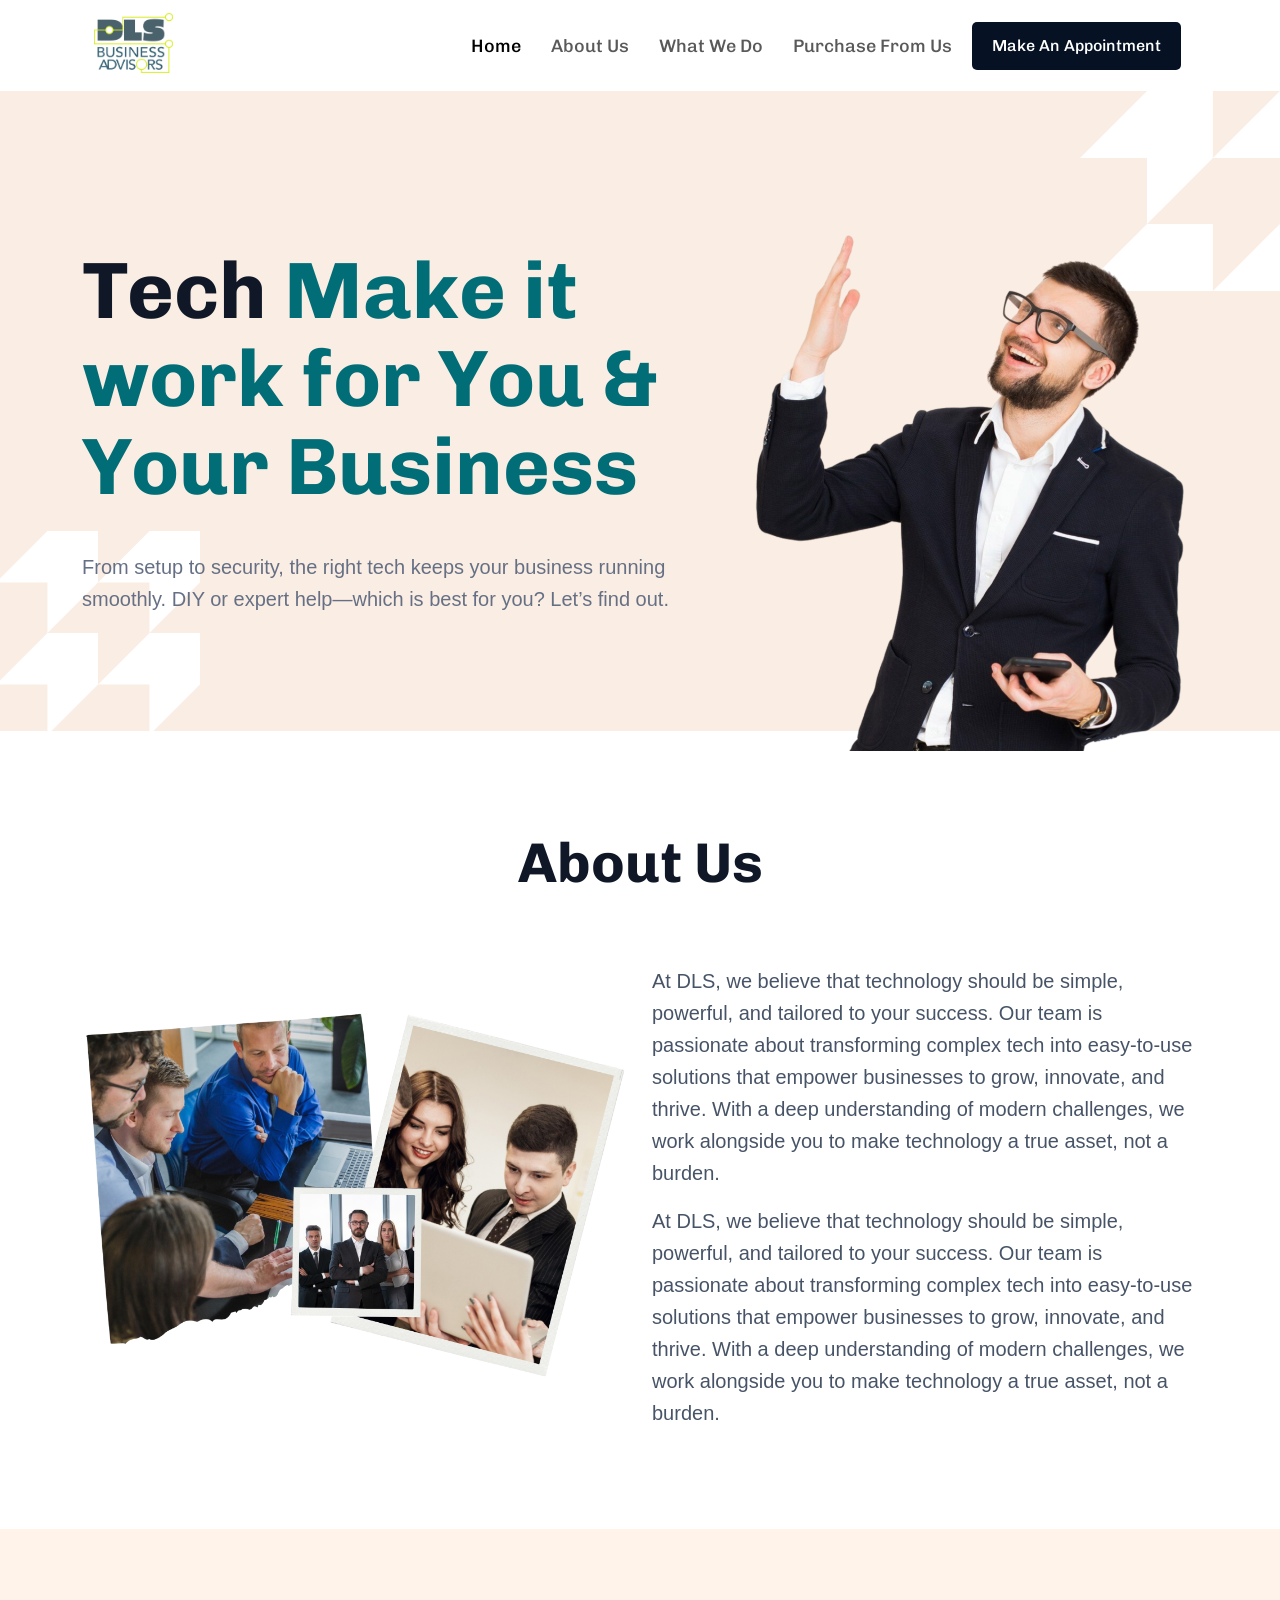
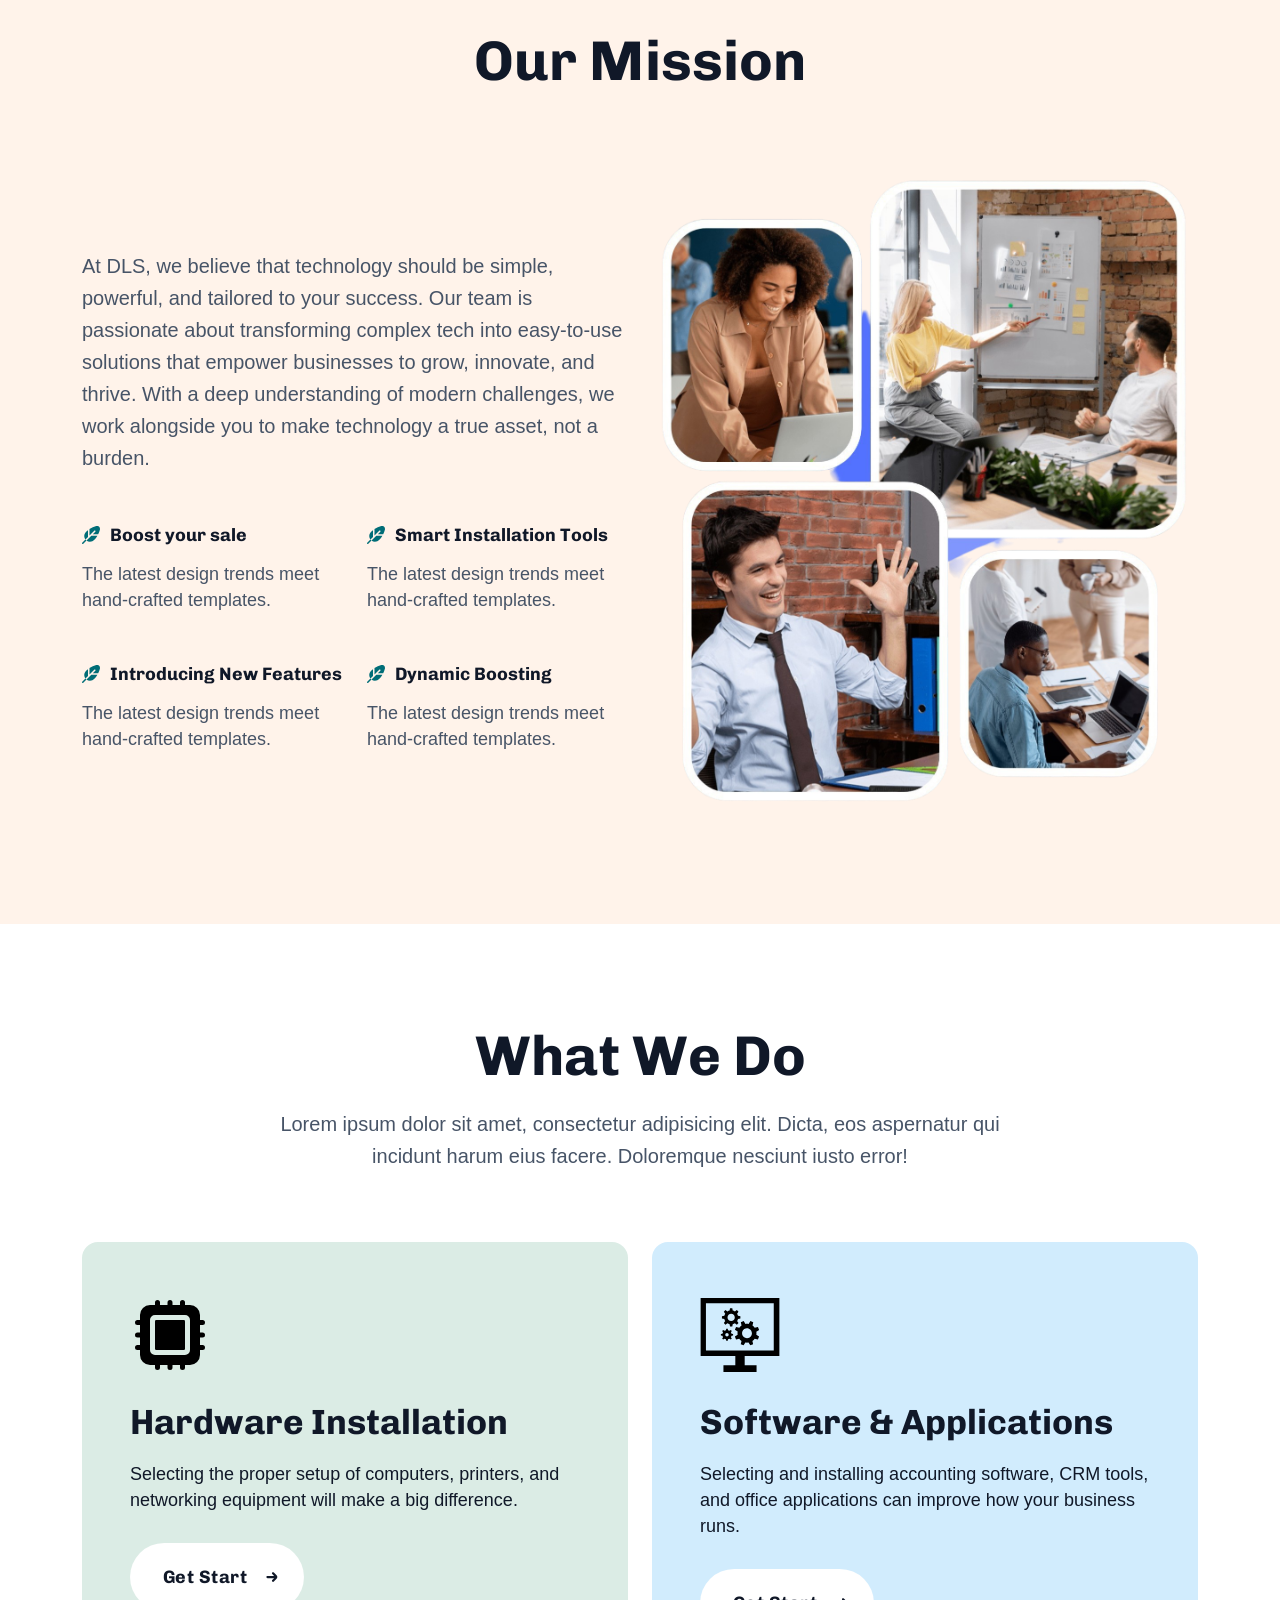
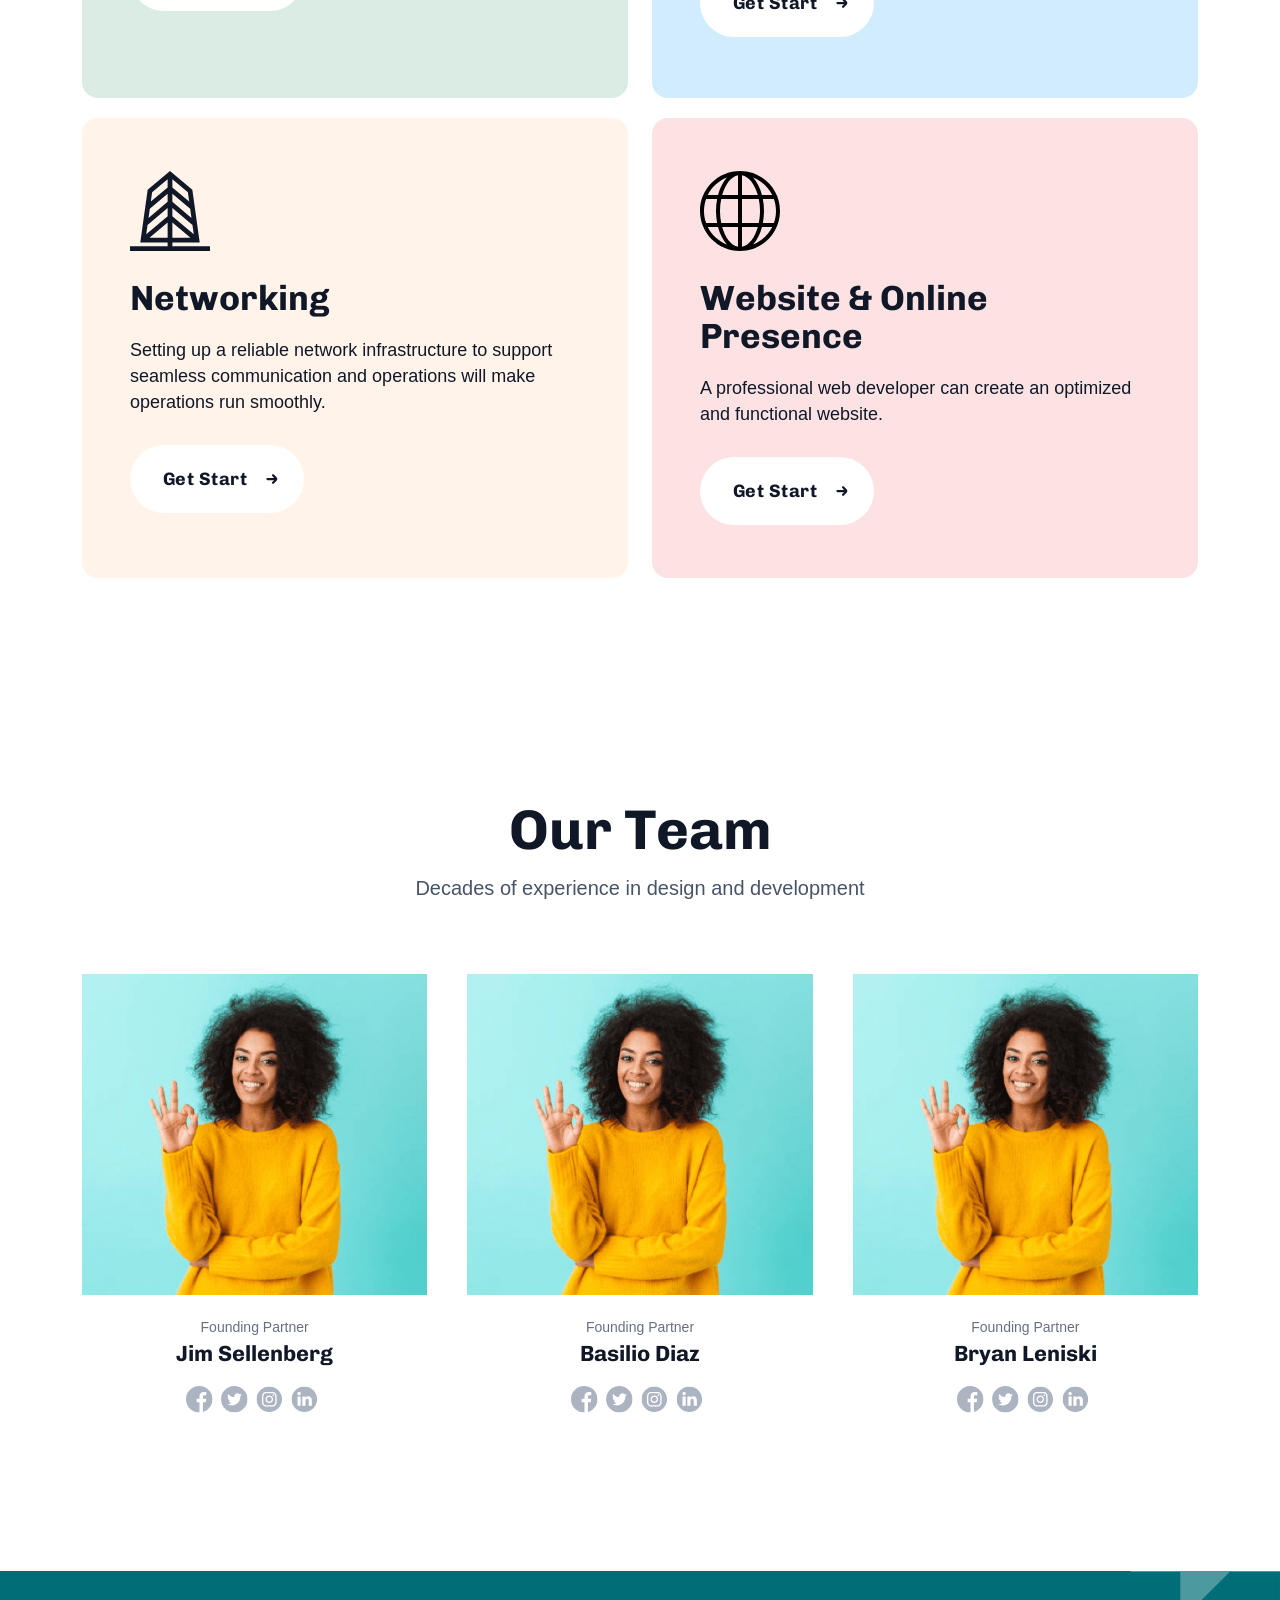
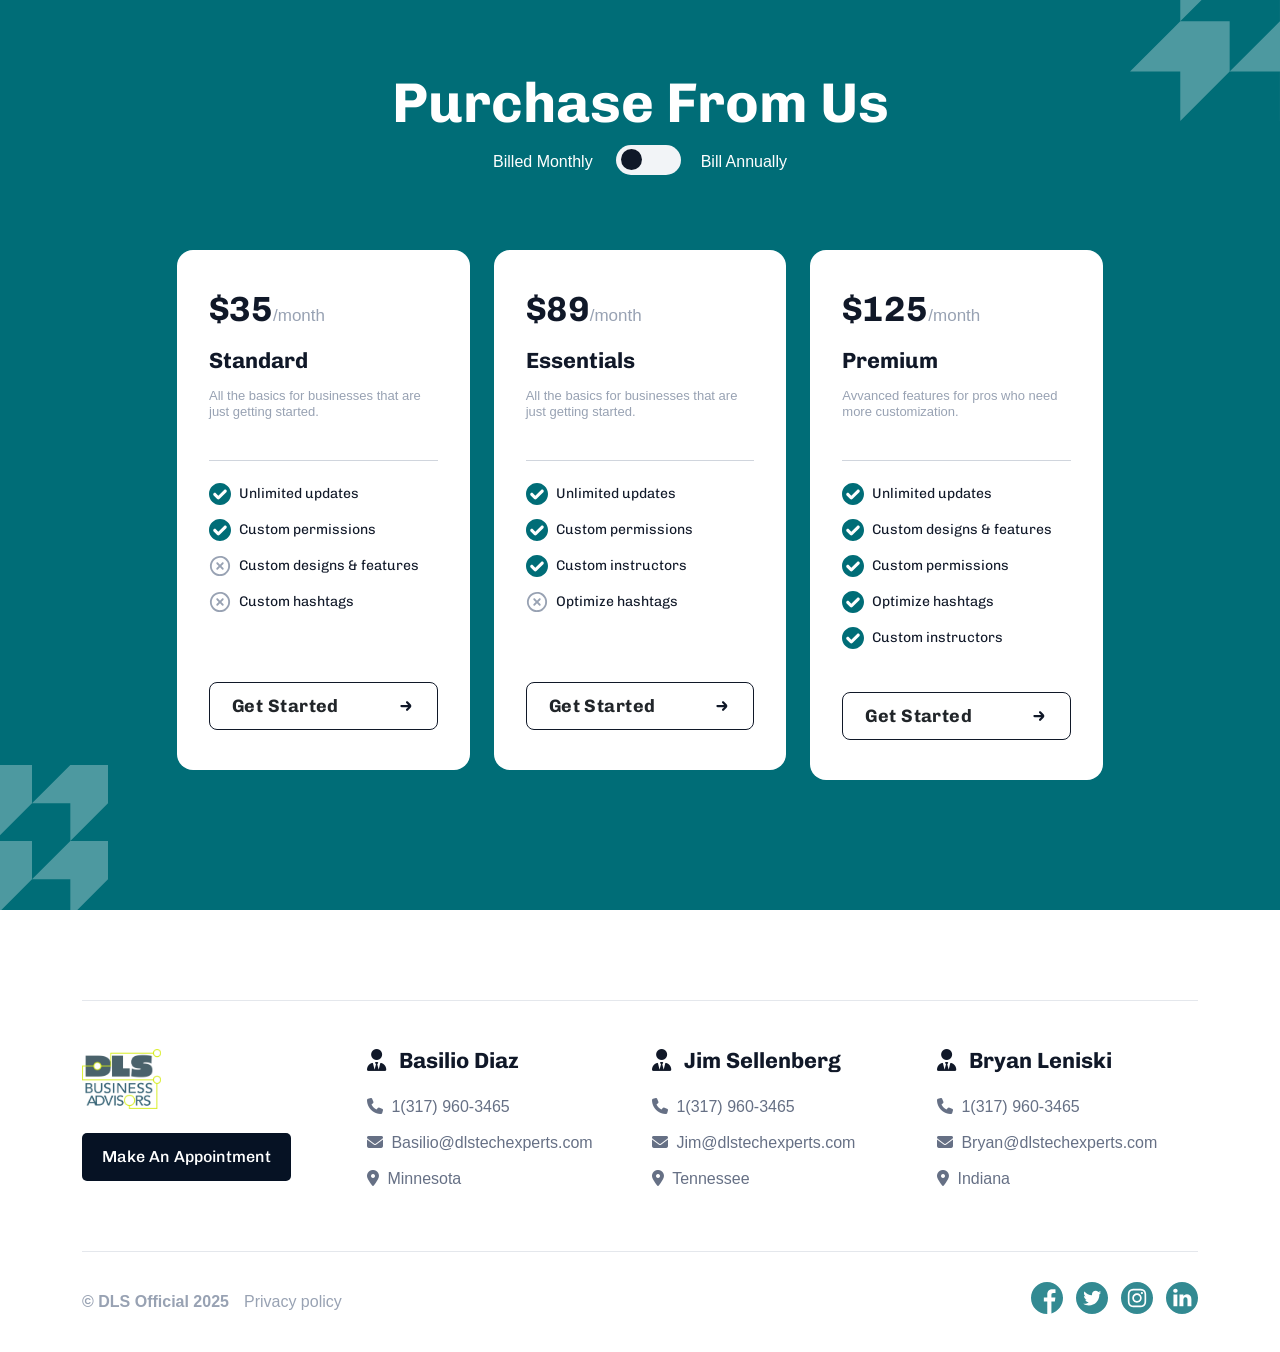
==== commit fb5e0bde: "dls update - 1" ====
--- a/index.html
+++ b/index.html
@@ -30,7 +30,7 @@
 
             <nav class="navbar navbar-expand-lg">
                 <div class="container-fluid">
-                    <a class="navbar-brand" href="javascript:void(0)" onclick="window.location.href = window.location.origin">
+                    <a class="navbar-brand" href="index.html">
                         <img src="assets/imgs/logo.png" class="logo">
                     </a>
                     <button class="navbar-toggler" type="button" data-bs-toggle="collapse" data-bs-target="#navbarNav" aria-controls="navbarNav" aria-expanded="false" aria-label="Toggle navigation">
@@ -39,7 +39,7 @@
                     <div class="collapse navbar-collapse" id="navbarNav">
                         <ul class="navbar-nav ms-auto text-end text-lg-start mb-2 mb-lg-0">
                             <li class="nav-item">
-                                <a class="nav-link active" aria-current="page" href="javascript:void(0)" onclick="window.scrollTo(0,0)">Home</a>
+                                <a class="nav-link active" aria-current="page" href="index.html">Home</a>
                             </li>
                             <li class="nav-item">
                                 <a class="nav-link" href="javascript:void(0)" id="about">About Us</a>
@@ -67,7 +67,7 @@
         <section class="section-box">
             <div class="banner-hero banner-1">
                 <div class="container">
-                    <div class="row">
+                    <div class="row align-items-center">
                         <div class="col-lg-7">
 
                             <h1 class="text-display-2">Tech <span class="color-green-900">Make it work for You & Your Business</span></h1>
@@ -75,22 +75,11 @@
                             <p class="text-body-lead-large color-gray-500 mt-40 pr-40">
                                 From setup to security, the right tech keeps your business running smoothly. DIY or expert help—which is best for you? Let’s find out.
                             </p>
-
-                            <div class="mt-40">
-                                <a class="btn btn-black icon-arrow-right-white" href="#">Get Start</a>
-                            </div>
                             
                         </div>
 
                         <div class="col-lg-5 d-none d-lg-block">
                             <div class="banner-imgs">
-
-                               <!--  <div class="video-block shape-1">
-                                    <a class="popup-youtube btn-play-video" href="https://www.youtube.com/watch?v=oRI37cOPBQQ"></a>
-                                    <span class="text-heading-4">Watch intro video</span>
-                                </div> -->
-
-                               <!--  <img class="img-responsive shape-2" src="assets/imgs/page/homepage1/banner.png"> -->
 
                                <img class="img-responsive shape-2" src="assets/imgs/banner-img.png">
 
@@ -189,7 +178,7 @@
 
                 <div class="row mt-70">
 
-                    <div class="col-md-6 col-sm-12">
+                    <div class="col-md-6 col-sm-12 what_we_do_card">
                         <div class="card-grid-1 bg-5 bg-business hover-up">
                             <div class="grid-1-img">
                                 <img src="assets/imgs/hardware-chip.svg">
@@ -204,7 +193,7 @@
                         </div>
                     </div>
 
-                    <div class="col-md-6 col-sm-12">
+                    <div class="col-md-6 col-sm-12 what_we_do_card">
                         <div class="card-grid-1 bg-9 bg-local hover-up">
                             <div class="grid-1-img">
                                 <img src="assets/imgs/software.svg">
@@ -220,7 +209,7 @@
                         </div>
                     </div>
 
-                    <div class="col-md-6 col-sm-12">
+                    <div class="col-md-6 col-sm-12 what_we_do_card">
                         <div class="card-grid-1 bg-2 bg-social hover-up">
                             <div class="grid-1-img">
                                 <img src="assets/imgs/page/homepage1/social.svg">
@@ -235,7 +224,7 @@
                         </div>
                     </div>
 
-                    <div class="col-md-6 col-sm-12">
+                    <div class="col-md-6 col-sm-12 what_we_do_card">
                         <div class="card-grid-1 bg-3 bg-social hover-up">
                             <div class="grid-1-img">
                                 <img src="assets/imgs/website.svg">
@@ -277,9 +266,9 @@
                                     <div class="grid-5-img mb-15">
                                         <img src="assets/imgs/team-1.png">
                                     </div>
-                                    <span class="text-body-text-md color-gray-500">Marketing CEO</span>
-                                    <h3 class="text-heading-5 mb-5 mt-5">Theresa Webb</h3>
-                                    <div class="social-bottom">
+                                    <span class="text-body-text-md color-gray-500 d-block text-center">Founding Partner</span>
+                                    <h3 class="text-heading-5 mb-5 mt-5 text-center">Jim Sellenberg</h3>
+                                    <div class="social-bottom text-center">
                                         <a href="#" class="icon-socials icon-facebook"></a>
                                         <a href="#" class="icon-socials icon-twitter"></a>
                                         <a href="#" class="icon-socials icon-instagram"></a>
@@ -293,9 +282,9 @@
                                     <div class="grid-5-img mb-15">
                                         <img src="assets/imgs/team-1.png">
                                     </div>
-                                    <span class="text-body-text-md color-gray-500">Marketing CEO</span>
-                                    <h3 class="text-heading-5 mb-5 mt-5">Theresa Webb</h3>
-                                    <div class="social-bottom">
+                                    <span class="text-body-text-md color-gray-500 d-block text-center">Founding Partner</span>
+                                    <h3 class="text-heading-5 mb-5 mt-5 text-center">Basilio Diaz</h3>
+                                    <div class="social-bottom text-center">
                                         <a href="#" class="icon-socials icon-facebook"></a>
                                         <a href="#" class="icon-socials icon-twitter"></a>
                                         <a href="#" class="icon-socials icon-instagram"></a>
@@ -309,41 +298,9 @@
                                     <div class="grid-5-img mb-15">
                                         <img src="assets/imgs/team-1.png">
                                     </div>
-                                    <span class="text-body-text-md color-gray-500">Marketing CEO</span>
-                                    <h3 class="text-heading-5 mb-5 mt-5">Theresa Webb</h3>
-                                    <div class="social-bottom">
-                                        <a href="#" class="icon-socials icon-facebook"></a>
-                                        <a href="#" class="icon-socials icon-twitter"></a>
-                                        <a href="#" class="icon-socials icon-instagram"></a>
-                                        <a href="#" class="icon-socials icon-linkedin"></a>
-                                    </div>
-                                </div>
-                            </div>
-
-                            <div class="swiper-slide">
-                                <div class="card-grid-style-5 hover-up">
-                                    <div class="grid-5-img mb-15">
-                                        <img src="assets/imgs/team-1.png">
-                                    </div>
-                                    <span class="text-body-text-md color-gray-500">Marketing CEO</span>
-                                    <h3 class="text-heading-5 mb-5 mt-5">Theresa Webb</h3>
-                                    <div class="social-bottom">
-                                        <a href="#" class="icon-socials icon-facebook"></a>
-                                        <a href="#" class="icon-socials icon-twitter"></a>
-                                        <a href="#" class="icon-socials icon-instagram"></a>
-                                        <a href="#" class="icon-socials icon-linkedin"></a>
-                                    </div>
-                                </div>
-                            </div>
-
-                            <div class="swiper-slide">
-                                <div class="card-grid-style-5 hover-up">
-                                    <div class="grid-5-img mb-15">
-                                        <img src="assets/imgs/team-1.png">
-                                    </div>
-                                    <span class="text-body-text-md color-gray-500">Marketing CEO</span>
-                                    <h3 class="text-heading-5 mb-5 mt-5">Theresa Webb</h3>
-                                    <div class="social-bottom">
+                                    <span class="text-body-text-md color-gray-500 d-block text-center">Founding Partner</span>
+                                    <h3 class="text-heading-5 mb-5 mt-5 text-center">Bryan Leniski</h3>
+                                    <div class="social-bottom text-center">
                                         <a href="#" class="icon-socials icon-facebook"></a>
                                         <a href="#" class="icon-socials icon-twitter"></a>
                                         <a href="#" class="icon-socials icon-instagram"></a>
@@ -385,7 +342,7 @@
                   spaceBetween: 30,
                 },
                 1024: {
-                  slidesPerView: 4,
+                  slidesPerView: 3,
                   spaceBetween: 40,
                 },
               },
@@ -396,7 +353,7 @@
         <section class="section-box section-green" id="price_sec">
             <div class="container mt-50 mb-50 mt-md-100 mb-md-100">
 
-                <h3 class="text-heading-1 color-white text-center mb-10">Choose The Best Plan<br class="d-lg-block d-none"> That&rsquo;s For You</h3>
+                <h3 class="text-heading-1 color-white text-center mb-10">Purchase From Us</h3>
 
                 <div class="text-center mt-10"><span class="text-lg text-billed">Billed Monthly</span>
                     <label class="switch ml-20 mr-20">
@@ -477,7 +434,7 @@
 
                 <div class="col-lg-3 mb-30">
 
-                    <a href="javascript:void(0)" onclick="window.location.href = window.location.origin">
+                    <a href="index.html">
                         <img src="assets/imgs/logo.png" class="logo">
                     </a>
 
@@ -563,4 +520,4 @@
     <!-- <script src="assets/js/vendors/slider.js"></script> -->
     <script src="assets/js/main.js"></script>
 </body>
-</html>+</html>
--- a/assets/css/style.css
+++ b/assets/css/style.css
@@ -2237,12 +2237,19 @@
     top: -8px;
 }
 
-.card-grid-1 {
+.what_we_do_card 
+{
+    margin-bottom: 20px;
+} 
+
+.card-grid-1 
+{
     padding: 53px 48px;
     display: inline-block;
     width: 100%;
     border-radius: 16px;
-    margin-bottom: 20px;
+    background-color: red;
+    height: 100%;
 }
 
 @media(max-width: 575px)
